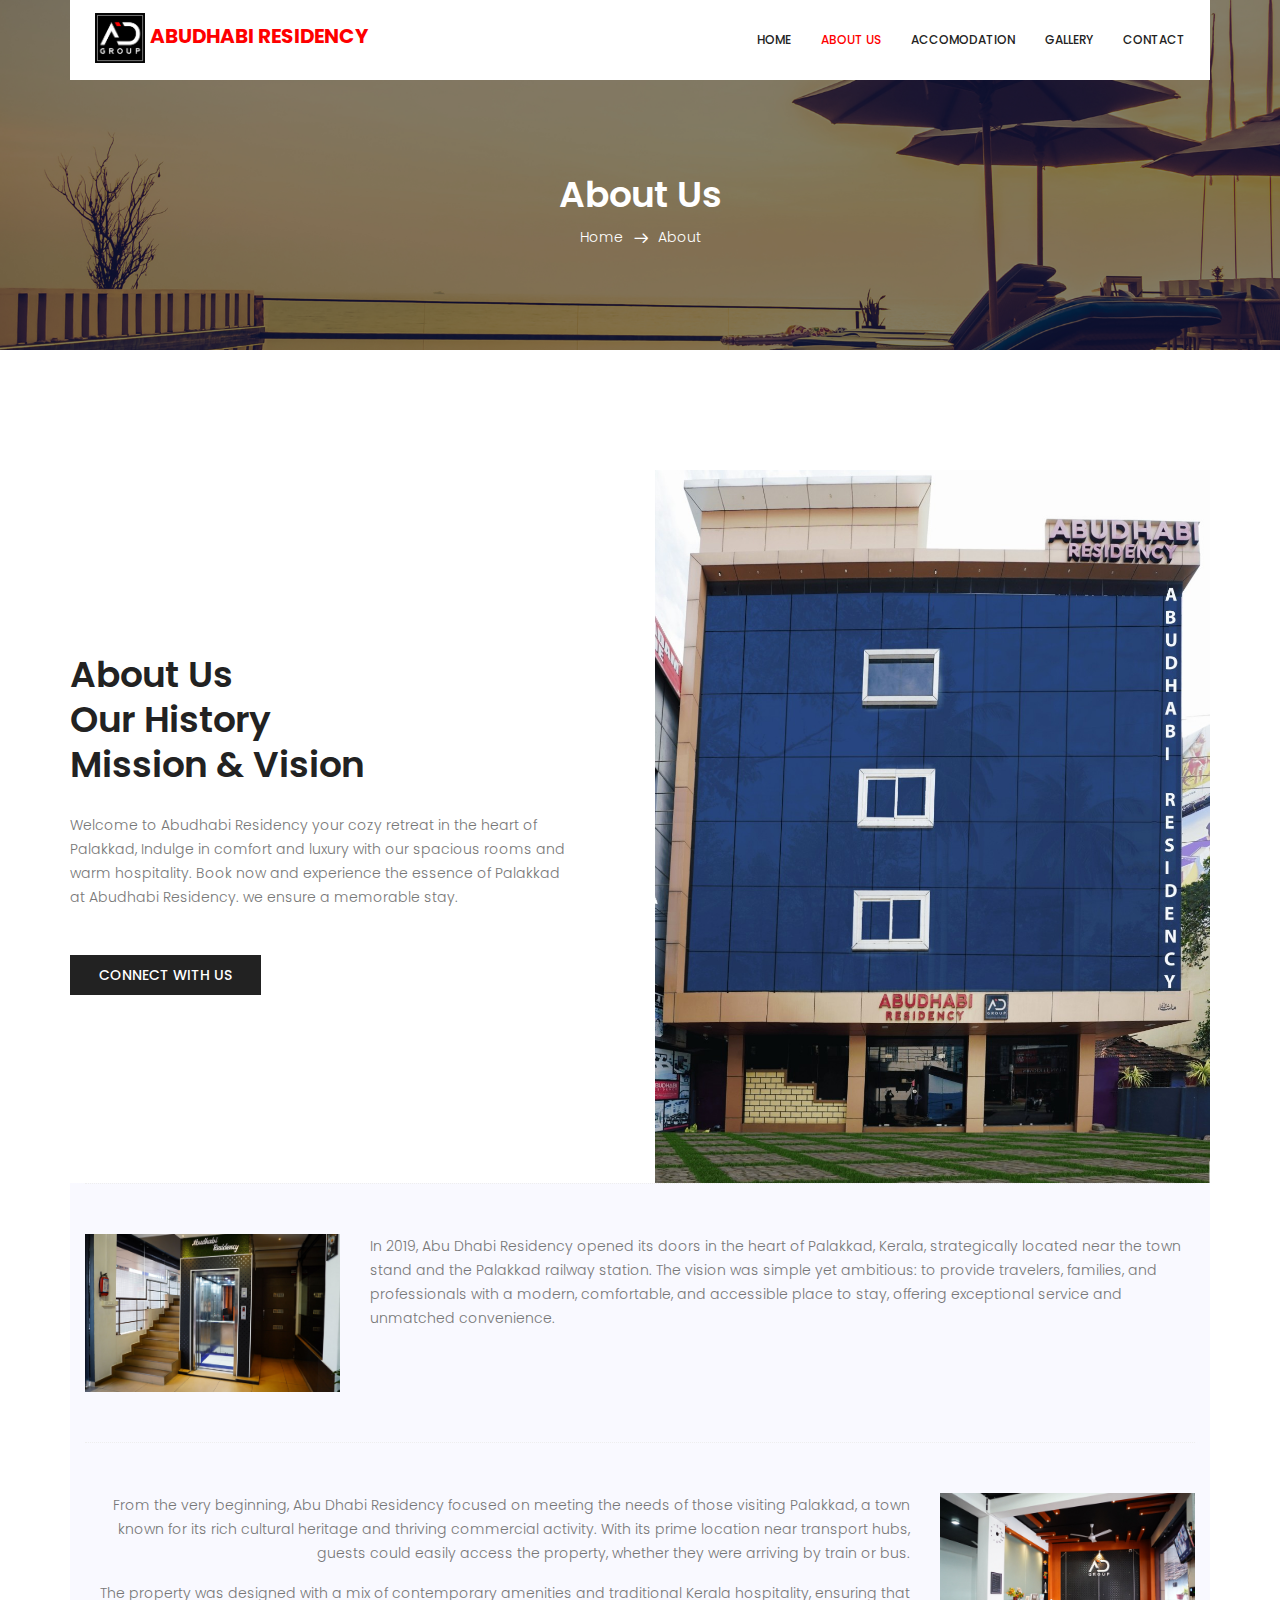
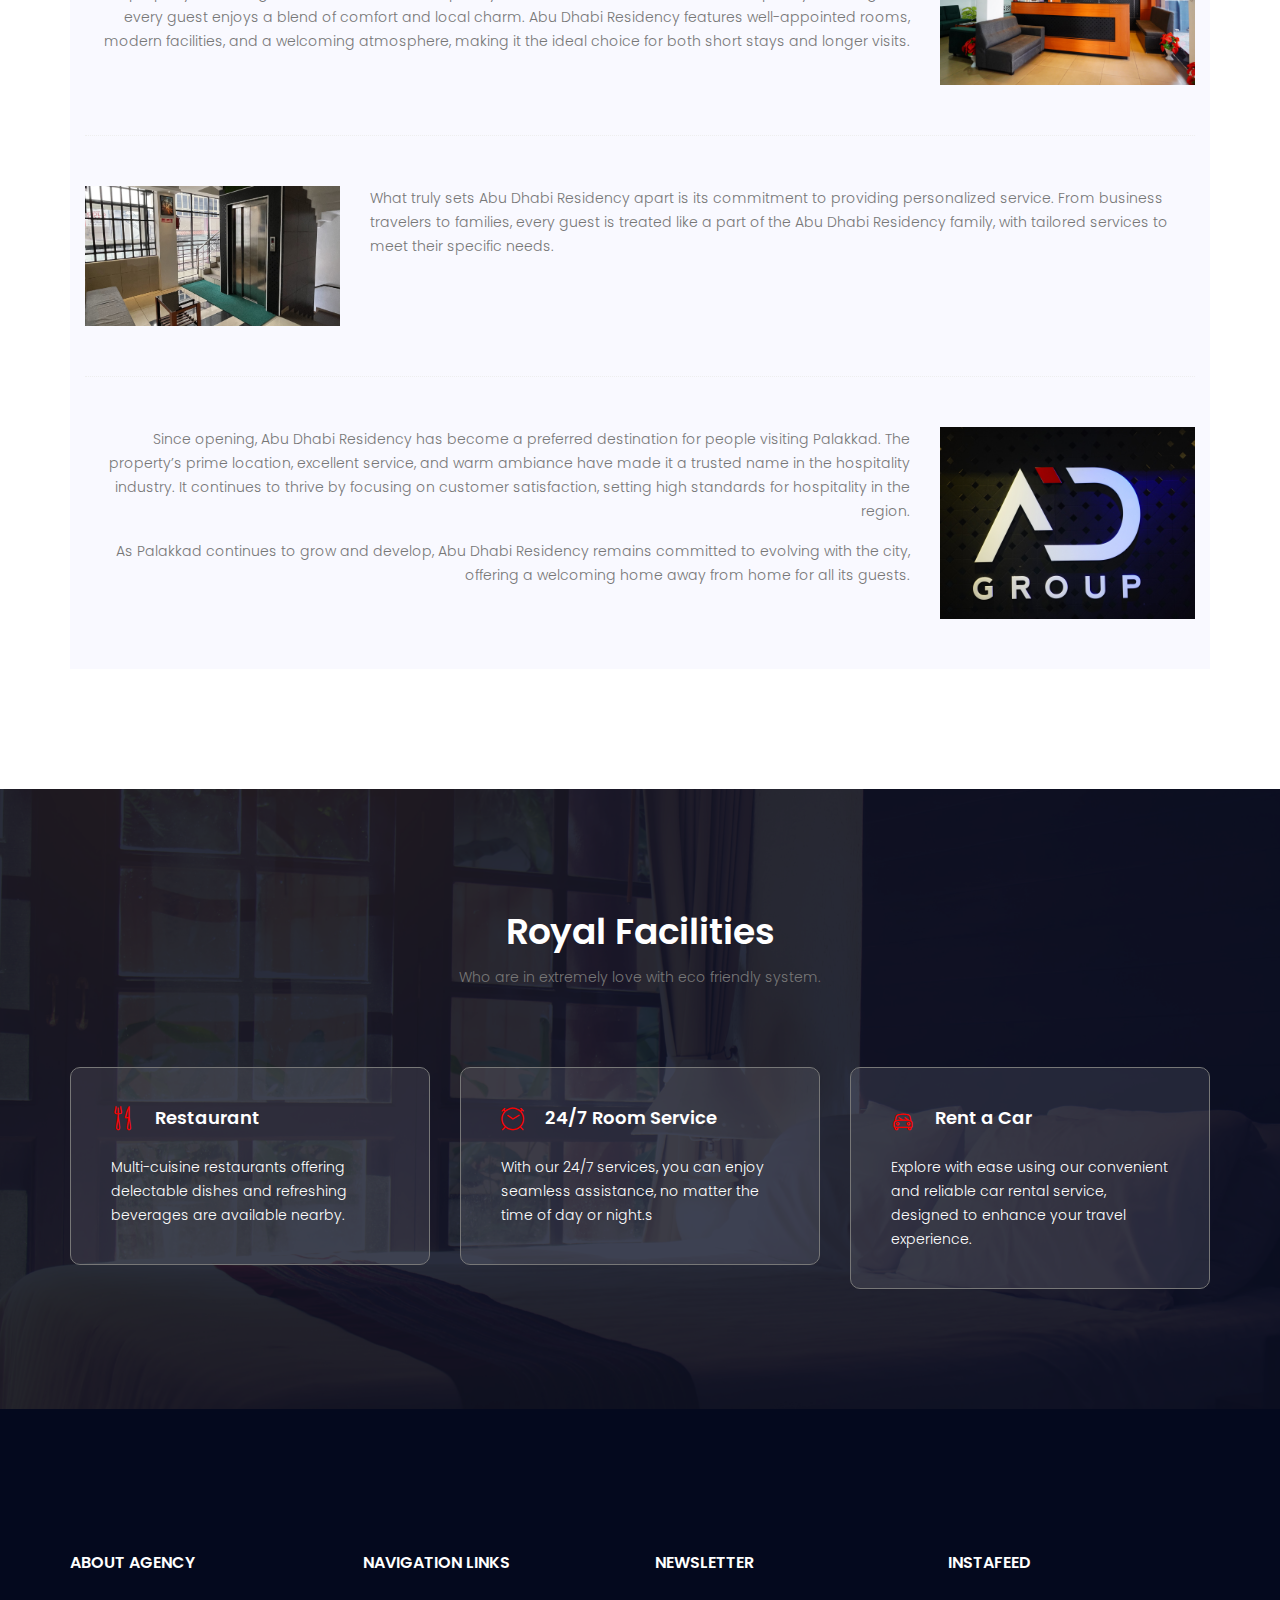
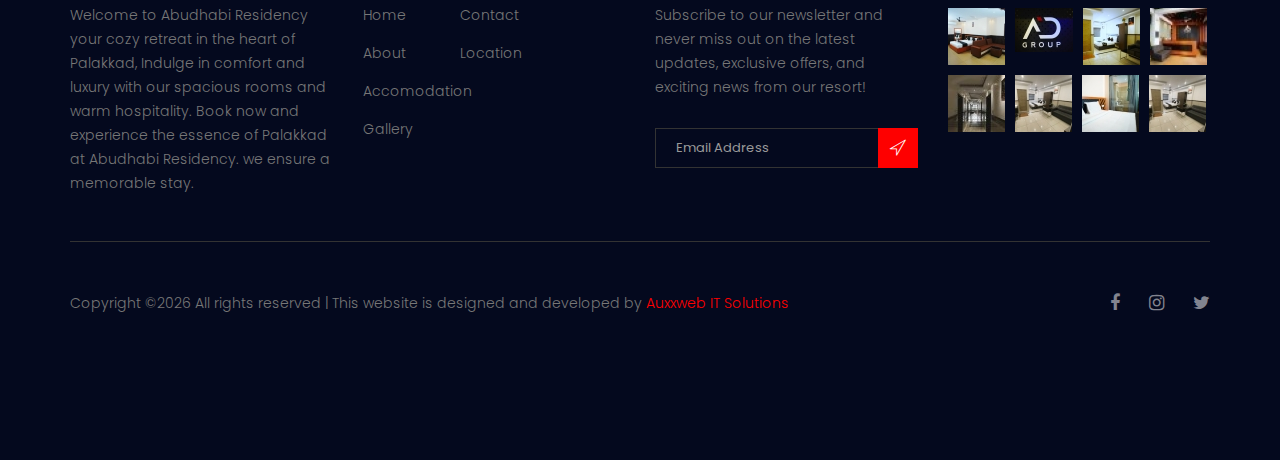
==== about.html @ d0d7b490 "Auxxweb Solutions<>" ====
<!doctype html>
<html lang="en">
    <head>
        <!-- Required meta tags -->
        <meta charset="utf-8">
        <meta name="viewport" content="width=device-width, initial-scale=1, shrink-to-fit=no">
        <link rel="icon" href="image/favicon.png" type="image/png">
        <title>ABUDHABI RESIDENCY</title>
        <!-- Bootstrap CSS -->
        <link rel="stylesheet" href="css/bootstrap.css">
        <link rel="stylesheet" href="vendors/linericon/style.css">
        <link rel="stylesheet" href="css/font-awesome.min.css">
        <link rel="stylesheet" href="vendors/bootstrap-datepicker/bootstrap-datetimepicker.min.css">
        <link rel="stylesheet" href="vendors/nice-select/css/nice-select.css">
        <link rel="stylesheet" href="vendors/owl-carousel/owl.carousel.min.css">
        <!-- main css -->
        <link rel="stylesheet" href="css/style.css">
        <link rel="stylesheet" href="css/responsive.css">
    </head>
    <body>
        <!--================Header Area =================-->
        <header class="header_area">
            <div class="container">
                <nav class="navbar navbar-expand-lg navbar-light">
                    <!-- Brand and toggle get grouped for better mobile display -->
                    <a class="navbar-brand logo_h" href="index.html"><img src="image/Logo.png" width="50px" alt=""> <span style="font-weight: 700; color: #FE0000;">ABUDHABI RESIDENCY</span> </a>

                    <button class="navbar-toggler" type="button" data-toggle="collapse" data-target="#navbarSupportedContent" aria-controls="navbarSupportedContent" aria-expanded="false" aria-label="Toggle navigation">
                        <span class="icon-bar"></span>
                        <span class="icon-bar"></span>
                        <span class="icon-bar"></span>
                    </button>
                    <!-- Collect the nav links, forms, and other content for toggling -->
                    <div class="collapse navbar-collapse offset" id="navbarSupportedContent">
                        <ul class="nav navbar-nav menu_nav ml-auto">
                            <li class="nav-item"><a class="nav-link" href="index.html">Home</a></li> 
                            <li class="nav-item active"><a class="nav-link" href="about.html">About us</a></li>
                            <li class="nav-item"><a class="nav-link" href="accomodation.html">Accomodation</a></li>
                            <li class="nav-item"><a class="nav-link" href="gallery.html">Gallery</a></li>
                             <!-- <li class="nav-item active"><a class="nav-link" href="blog.html">Blog</a></li> --> 
                            
                            <li class="nav-item"><a class="nav-link" href="contact.html">Contact</a></li>
                        </ul>
                    </div> 
                </nav>
            </div>
        </header>
        <!--================Header Area =================-->
        
        <!--================Breadcrumb Area =================-->
        <section class="breadcrumb_area">
            <div class="overlay bg-parallax" data-stellar-ratio="0.8" data-stellar-vertical-offset="0" data-background=""></div>
            <div class="container">
                <div class="page-cover text-center">
                    <h2 class="page-cover-tittle">About Us</h2>
                    <ol class="breadcrumb">
                        <li><a href="index.html">Home</a></li>
                        <li class="active">About</li>
                    </ol>
                </div>
            </div>
        </section>
        <!--================Breadcrumb Area =================-->
        
        <!--================ About History Area  =================-->
        <section class="about_history_area section_gap">
            <div class="container">
                <div class="row">
                    <div class="col-md-6 d_flex align-items-center">
                        <div class="about_content ">
                            <h2 class="title title_color">About Us <br>Our History<br>Mission & Vision</h2>
                            <p>Welcome to Abudhabi Residency your cozy retreat in the heart of Palakkad, Indulge in comfort and luxury with our spacious rooms and warm hospitality. Book now and experience the essence of Palakkad at Abudhabi Residency. we ensure a memorable stay.</p>
                       
                            <a href="#" class="button_hover theme_btn_two">Connect with us</a>
                        </div>
                    </div>
                    <div class="col-md-6">
                        <img class="img-fluid" src="image/about_bg.jpg" alt="img">
                    </div>
                </div>
               
                <div class="whole-wrap">
                    <div class="container">
                        <div class="section-top-border">
                            <!-- <h3 class="mb-30 title_color">Left Aligned</h3> -->
                            <div class="row">
                                <div class="col-md-3">
                                    <img src="image/about.jpg" alt="" class="img-fluid">
                                </div>
                                <div class="col-md-9 mt-sm-20 left-align-p">
                                    <p>In 2019, Abu Dhabi Residency opened its doors in the heart of Palakkad, Kerala, strategically located near the town stand and the Palakkad railway station. The vision was simple yet ambitious: to provide travelers, families, and professionals with a modern, comfortable, and accessible place to stay, offering exceptional service and unmatched convenience.</p>
                                </div>
                            </div>
                        </div>
                        <div class="section-top-border text-right">
                            <!-- <h3 class="mb-30 title_color">Right Aligned</h3> -->
                            <div class="row">
                                <div class="col-md-9">
                                    <p class="text-right">From the very beginning, Abu Dhabi Residency focused on meeting the needs of those visiting Palakkad, a town known for its rich cultural heritage and thriving commercial activity. With its prime location near transport hubs, guests could easily access the property, whether they were arriving by train or bus.</p>
                                    <p class="text-right">The property was designed with a mix of contemporary amenities and traditional Kerala hospitality, ensuring that every guest enjoys a blend of comfort and local charm. Abu Dhabi Residency features well-appointed rooms, modern facilities, and a welcoming atmosphere, making it the ideal choice for both short stays and longer visits.</p>
                                </div>
                                <div class="col-md-3">
                                    <img src="image/about1.jpg" alt="" class="img-fluid">
                                </div>
                            </div>
                        </div>
                        <div class="section-top-border">
                            <!-- <h3 class="mb-30 title_color">Left Aligned</h3> -->
                            <div class="row">
                                <div class="col-md-3">
                                    <img src="image/about3.jpg" alt="" class="img-fluid">
                                </div>
                                <div class="col-md-9 mt-sm-20 left-align-p">
                                    <p>What truly sets Abu Dhabi Residency apart is its commitment to providing personalized service. From business travelers to families, every guest is treated like a part of the Abu Dhabi Residency family, with tailored services to meet their specific needs.</p>
                                </div>
                            </div>
                        </div>
                        <div class="section-top-border text-right">
                            <!-- <h3 class="mb-30 title_color">Right Aligned</h3> -->
                            <div class="row">
                                <div class="col-md-9">
                                    <p class="text-right">Since opening, Abu Dhabi Residency has become a preferred destination for people visiting Palakkad. The property’s prime location, excellent service, and warm ambiance have made it a trusted name in the hospitality industry. It continues to thrive by focusing on customer satisfaction, setting high standards for hospitality in the region.</p>
                                    <p class="text-right">As Palakkad continues to grow and develop, Abu Dhabi Residency remains committed to evolving with the city, offering a welcoming home away from home for all its guests.</p>
                                </div>
                                <div class="col-md-3">
                                    <img src="image/about4.jpg" alt="" class="img-fluid">
                                </div>
                            </div>
                        </div>
                       
                        
                        
                    </div>
                </div>
            </div>
        </section>
        <!--================ About History Area  =================-->
        
        <!--================ Facilities Area  =================-->
        <section class="facilities_area section_gap">
            <div class="overlay bg-parallax" data-stellar-ratio="0.8" data-stellar-vertical-offset="0" data-background="">  
            </div>
            <div class="container">
                <div class="section_title text-center">
                    <h2 class="title_w">Royal Facilities</h2>
                    <p>Who are in extremely love with eco friendly system.</p>
                </div>
                <div class="row mb_30">
                    <div class="col-lg-4 col-md-6">
                        <div class="facilities_item">
                            <h4 class="sec_h4"><i class="lnr lnr-dinner"></i>Restaurant</h4>
                            <p>Multi-cuisine restaurants offering delectable dishes and refreshing beverages are available nearby.</p>
                        </div>
                    </div>
                    <div class="col-lg-4 col-md-6">
                        <div class="facilities_item">
                            <h4 class="sec_h4"><i class="lnr lnr-clock"></i>24/7 Room Service</h4>
                            <p> With our 24/7 services, you can enjoy seamless assistance, no matter the time of day or night.s</p>
                        </div>
                    </div>
                    <div class="col-lg-4 col-md-6">
                        <div class="facilities_item">
                            <h4 class="sec_h4"><i class="lnr lnr-car"></i>Rent a Car</h4>
                            <p>Explore with ease using our convenient and reliable car rental service, designed to enhance your travel experience.</p>
                        </div>
                    </div>
                 
                </div>
            </div>
        </section>
        <!--================ Facilities Area  =================-->
        
        <!--================ Testimonial Area  =================-->
        <!-- <section class="testimonial_area section_gap">
            <div class="container">
                <div class="section_title text-center">
                    <h2 class="title_color">Testimonial from our Clients</h2>
                    <p>The French Revolution constituted for the conscience of the dominant aristocratic class a fall from </p>
                </div>
                <div class="testimonial_slider owl-carousel">
                    <div class="media testimonial_item">
                        <img class="rounded-circle" src="image/testtimonial-1.jpg" alt="">
                        <div class="media-body">
                            <p>As conscious traveling Paupers we must always be concerned about our dear Mother Earth. If you think about it, you travel across her face, and She is the </p>
                            <a href="#"><h4 class="sec_h4">Fanny Spencer</h4></a>
                            <div class="star">
                                <a href="#"><i class="fa fa-star"></i></a>
                                <a href="#"><i class="fa fa-star"></i></a>
                                <a href="#"><i class="fa fa-star"></i></a>
                                <a href="#"><i class="fa fa-star"></i></a>
                                <a href="#"><i class="fa fa-star-half-o"></i></a>
                            </div>
                        </div>
                    </div>    
                    <div class="media testimonial_item">
                        <img class="rounded-circle" src="image/testtimonial-1.jpg" alt="">
                        <div class="media-body">
                            <p>As conscious traveling Paupers we must always be concerned about our dear Mother Earth. If you think about it, you travel across her face, and She is the </p>
                            <a href="#"><h4 class="sec_h4">Fanny Spencer</h4></a>
                            <div class="star">
                                <a href="#"><i class="fa fa-star"></i></a>
                                <a href="#"><i class="fa fa-star"></i></a>
                                <a href="#"><i class="fa fa-star"></i></a>
                                <a href="#"><i class="fa fa-star"></i></a>
                                <a href="#"><i class="fa fa-star-half-o"></i></a>
                            </div>
                        </div>
                    </div>
                    <div class="media testimonial_item">
                        <img class="rounded-circle" src="image/testtimonial-1.jpg" alt="">
                        <div class="media-body">
                            <p>As conscious traveling Paupers we must always be concerned about our dear Mother Earth. If you think about it, you travel across her face, and She is the </p>
                            <a href="#"><h4 class="sec_h4">Fanny Spencer</h4></a>
                            <div class="star">
                                <a href="#"><i class="fa fa-star"></i></a>
                                <a href="#"><i class="fa fa-star"></i></a>
                                <a href="#"><i class="fa fa-star"></i></a>
                                <a href="#"><i class="fa fa-star"></i></a>
                                <a href="#"><i class="fa fa-star-half-o"></i></a>
                            </div>
                        </div>
                    </div>    
                    <div class="media testimonial_item">
                        <img class="rounded-circle" src="image/testtimonial-1.jpg" alt="">
                        <div class="media-body">
                            <p>As conscious traveling Paupers we must always be concerned about our dear Mother Earth. If you think about it, you travel across her face, and She is the </p>
                            <a href="#"><h4 class="sec_h4">Fanny Spencer</h4></a>
                            <div class="star">
                                <a href="#"><i class="fa fa-star"></i></a>
                                <a href="#"><i class="fa fa-star"></i></a>
                                <a href="#"><i class="fa fa-star"></i></a>
                                <a href="#"><i class="fa fa-star"></i></a>
                                <a href="#"><i class="fa fa-star-half-o"></i></a>
                            </div>
                        </div>
                    </div>
                </div>
            </div>
        </section> -->
        <!--================ Testimonial Area  =================-->
        
        <!--================ start footer Area  =================-->	
        <footer class="footer-area section_gap">
            <div class="container">
                <div class="row">
                    <div class="col-lg-3  col-md-6 col-sm-6">
                        <div class="single-footer-widget">
                            <h6 class="footer_title">About Agency</h6>
                            <p>Welcome to Abudhabi Residency your cozy retreat in the heart of Palakkad, Indulge in comfort and luxury with our spacious rooms and warm hospitality. Book now and experience the essence of Palakkad at Abudhabi Residency. we ensure a memorable stay. </p>
                        </div>
                    </div>
                    <div class="col-lg-3 col-md-6 col-sm-6">
                        <div class="single-footer-widget">
                            <h6 class="footer_title">Navigation Links</h6>
                            <div class="row">
                                <div class="col-4">
                                    <ul class="list_style">
                                        <li><a href="#">Home</a></li>
                                        <li><a href="about.html">About</a></li>
                                        <li><a href="accomodation.html">Accomodation</a></li>
                                        <li><a href="gallery.html">Gallery</a></li>
                                    </ul>
                                </div>
                                <div class="col-4">
                                    <ul class="list_style">
                                        <li><a href="contact.html">Contact</a></li>
                                        <li><a href="#">Location</a></li>
                                        <!-- <li><a href="#">Blog</a></li>
                                        <li><a href="#">Contact</a></li> -->
                                    </ul>
                                </div>										
                            </div>							
                        </div>
                    </div>							
                    <div class="col-lg-3 col-md-6 col-sm-6">
                        <div class="single-footer-widget">
                            <h6 class="footer_title">Newsletter</h6>
                            <p>Subscribe to our newsletter and never miss out on the latest updates, exclusive offers, and exciting news from our resort! </p>		
                            <div id="mc_embed_signup">
                                <form target="_blank" action="https://spondonit.us12.list-manage.com/subscribe/post?u=1462626880ade1ac87bd9c93a&amp;id=92a4423d01" method="get" class="subscribe_form relative">
                                    <div class="input-group d-flex flex-row">
                                        <input name="EMAIL" placeholder="Email Address" onfocus="this.placeholder = ''" onblur="this.placeholder = 'Email Address '" required="" type="email">
                                        <button class="btn sub-btn"><span class="lnr lnr-location"></span></button>		
                                    </div>									
                                    <div class="mt-10 info"></div>
                                </form>
                            </div>
                        </div>
                    </div>
                    <div class="col-lg-3 col-md-6 col-sm-6">
                        <div class="single-footer-widget instafeed">
                            <h6 class="footer_title">InstaFeed</h6>
                            <ul class="list_style instafeed d-flex flex-wrap">
                                <li><img src="image/instagram/Image-01.jpg" alt=""></li>
                                <li><img src="image/instagram/Image-02.jpg" alt=""></li>
                                <li><img src="image/instagram/Image-03.jpg" alt=""></li>
                                <li><img src="image/instagram/Image-04.jpg" alt=""></li>
                                <li><img src="image/instagram/Image-05.jpg" alt=""></li>
                                <li><img src="image/instagram/Image-06.jpg" alt=""></li>
                                <li><img src="image/instagram/Image-07.jpg" alt=""></li>
                                <li><img src="image/instagram/Image-08.jpg" alt=""></li>
                            </ul>
                        </div>
                    </div>						
                </div>
                <div class="border_line"></div>
                <div class="row footer-bottom d-flex justify-content-between align-items-center">
                    <p class="col-lg-8 col-sm-12 footer-text m-0">
                        Copyright &copy;<script>document.write(new Date().getFullYear());</script> All rights reserved | This website is designed and developed by <a href="https://auxxweb.in" target="_blank">Auxxweb IT Solutions</a></p>
                                            <div class="col-lg-4 col-sm-12 footer-social">
                                                <a href="https://www.facebook.com/profile.php?id=100086048077994" target="_blank"><i class="fa fa-facebook"></i></a>
                                                <a href="https://www.instagram.com/abudhabiresidency/" target="_blank"><i class="fa fa-instagram"></i></a>
                                                <a href="#"><i class="fa fa-twitter"></i></a>
                                          
                                            </div>
                </div>
            </div>
        </footer>
		<!--================ End footer Area  =================-->
        
        
        <!-- Optional JavaScript -->
        <!-- jQuery first, then Popper.js, then Bootstrap JS -->
        <script src="js/jquery-3.2.1.min.js"></script>
        <script src="js/popper.js"></script>
        <script src="js/bootstrap.min.js"></script>
        <script src="vendors/owl-carousel/owl.carousel.min.js"></script>
        <script src="js/jquery.ajaxchimp.min.js"></script>
        <script src="vendors/bootstrap-datepicker/bootstrap-datetimepicker.min.js"></script>
        <script src="vendors/nice-select/js/jquery.nice-select.js"></script>
        <script src="js/mail-script.js"></script>
        <script src="js/stellar.js"></script>
        <script src="vendors/lightbox/simpleLightbox.min.js"></script>
        <script src="js/custom.js"></script>
    </body>
</html>
---- vendors/linericon/style.css ----
@font-face {
	font-family: 'Linearicons-Free';
	src:url('fonts/Linearicons-Free.eot?w118d');
	src:url('fonts/Linearicons-Free.eot?#iefixw118d') format('embedded-opentype'),
		url('fonts/Linearicons-Free.woff2?w118d') format('woff2'),
		url('fonts/Linearicons-Free.woff?w118d') format('woff'),
		url('fonts/Linearicons-Free.ttf?w118d') format('truetype'),
		url('fonts/Linearicons-Free.svg?w118d#Linearicons-Free') format('svg');
	font-weight: normal;
	font-style: normal;
}

.lnr {
	font-family: 'Linearicons-Free';
	speak: none;
	font-style: normal;
	font-weight: normal;
	font-variant: normal;
	text-transform: none;
	line-height: 1;

	/* Better Font Rendering =========== */
	-webkit-font-smoothing: antialiased;
	-moz-osx-font-smoothing: grayscale;
}

.lnr-home:before {
	content: "\e800";
}
.lnr-apartment:before {
	content: "\e801";
}
.lnr-pencil:before {
	content: "\e802";
}
.lnr-magic-wand:before {
	content: "\e803";
}
.lnr-drop:before {
	content: "\e804";
}
.lnr-lighter:before {
	content: "\e805";
}
.lnr-poop:before {
	content: "\e806";
}
.lnr-sun:before {
	content: "\e807";
}
.lnr-moon:before {
	content: "\e808";
}
.lnr-cloud:before {
	content: "\e809";
}
.lnr-cloud-upload:before {
	content: "\e80a";
}
.lnr-cloud-download:before {
	content: "\e80b";
}
.lnr-cloud-sync:before {
	content: "\e80c";
}
.lnr-cloud-check:before {
	content: "\e80d";
}
.lnr-database:before {
	content: "\e80e";
}
.lnr-lock:before {
	content: "\e80f";
}
.lnr-cog:before {
	content: "\e810";
}
.lnr-trash:before {
	content: "\e811";
}
.lnr-dice:before {
	content: "\e812";
}
.lnr-heart:before {
	content: "\e813";
}
.lnr-star:before {
	content: "\e814";
}
.lnr-star-half:before {
	content: "\e815";
}
.lnr-star-empty:before {
	content: "\e816";
}
.lnr-flag:before {
	content: "\e817";
}
.lnr-envelope:before {
	content: "\e818";
}
.lnr-paperclip:before {
	content: "\e819";
}
.lnr-inbox:before {
	content: "\e81a";
}
.lnr-eye:before {
	content: "\e81b";
}
.lnr-printer:before {
	content: "\e81c";
}
.lnr-file-empty:before {
	content: "\e81d";
}
.lnr-file-add:before {
	content: "\e81e";
}
.lnr-enter:before {
	content: "\e81f";
}
.lnr-exit:before {
	content: "\e820";
}
.lnr-graduation-hat:before {
	content: "\e821";
}
.lnr-license:before {
	content: "\e822";
}
.lnr-music-note:before {
	content: "\e823";
}
.lnr-film-play:before {
	content: "\e824";
}
.lnr-camera-video:before {
	content: "\e825";
}
.lnr-camera:before {
	content: "\e826";
}
.lnr-picture:before {
	content: "\e827";
}
.lnr-book:before {
	content: "\e828";
}
.lnr-bookmark:before {
	content: "\e829";
}
.lnr-user:before {
	content: "\e82a";
}
.lnr-users:before {
	content: "\e82b";
}
.lnr-shirt:before {
	content: "\e82c";
}
.lnr-store:before {
	content: "\e82d";
}
.lnr-cart:before {
	content: "\e82e";
}
.lnr-tag:before {
	content: "\e82f";
}
.lnr-phone-handset:before {
	content: "\e830";
}
.lnr-phone:before {
	content: "\e831";
}
.lnr-pushpin:before {
	content: "\e832";
}
.lnr-map-marker:before {
	content: "\e833";
}
.lnr-map:before {
	content: "\e834";
}
.lnr-location:before {
	content: "\e835";
}
.lnr-calendar-full:before {
	content: "\e836";
}
.lnr-keyboard:before {
	content: "\e837";
}
.lnr-spell-check:before {
	content: "\e838";
}
.lnr-screen:before {
	content: "\e839";
}
.lnr-smartphone:before {
	content: "\e83a";
}
.lnr-tablet:before {
	content: "\e83b";
}
.lnr-laptop:before {
	content: "\e83c";
}
.lnr-laptop-phone:before {
	content: "\e83d";
}
.lnr-power-switch:before {
	content: "\e83e";
}
.lnr-bubble:before {
	content: "\e83f";
}
.lnr-heart-pulse:before {
	content: "\e840";
}
.lnr-construction:before {
	content: "\e841";
}
.lnr-pie-chart:before {
	content: "\e842";
}
.lnr-chart-bars:before {
	content: "\e843";
}
.lnr-gift:before {
	content: "\e844";
}
.lnr-diamond:before {
	content: "\e845";
}
.lnr-linearicons:before {
	content: "\e846";
}
.lnr-dinner:before {
	content: "\e847";
}
.lnr-coffee-cup:before {
	content: "\e848";
}
.lnr-leaf:before {
	content: "\e849";
}
.lnr-paw:before {
	content: "\e84a";
}
.lnr-rocket:before {
	content: "\e84b";
}
.lnr-briefcase:before {
	content: "\e84c";
}
.lnr-bus:before {
	content: "\e84d";
}
.lnr-car:before {
	content: "\e84e";
}
.lnr-train:before {
	content: "\e84f";
}
.lnr-bicycle:before {
	content: "\e850";
}
.lnr-wheelchair:before {
	content: "\e851";
}
.lnr-select:before {
	content: "\e852";
}
.lnr-earth:before {
	content: "\e853";
}
.lnr-smile:before {
	content: "\e854";
}
.lnr-sad:before {
	content: "\e855";
}
.lnr-neutral:before {
	content: "\e856";
}
.lnr-mustache:before {
	content: "\e857";
}
.lnr-alarm:before {
	content: "\e858";
}
.lnr-bullhorn:before {
	content: "\e859";
}
.lnr-volume-high:before {
	content: "\e85a";
}
.lnr-volume-medium:before {
	content: "\e85b";
}
.lnr-volume-low:before {
	content: "\e85c";
}
.lnr-volume:before {
	content: "\e85d";
}
.lnr-mic:before {
	content: "\e85e";
}
.lnr-hourglass:before {
	content: "\e85f";
}
.lnr-undo:before {
	content: "\e860";
}
.lnr-redo:before {
	content: "\e861";
}
.lnr-sync:before {
	content: "\e862";
}
.lnr-history:before {
	content: "\e863";
}
.lnr-clock:before {
	content: "\e864";
}
.lnr-download:before {
	content: "\e865";
}
.lnr-upload:before {
	content: "\e866";
}
.lnr-enter-down:before {
	content: "\e867";
}
.lnr-exit-up:before {
	content: "\e868";
}
.lnr-bug:before {
	content: "\e869";
}
.lnr-code:before {
	content: "\e86a";
}
.lnr-link:before {
	content: "\e86b";
}
.lnr-unlink:before {
	content: "\e86c";
}
.lnr-thumbs-up:before {
	content: "\e86d";
}
.lnr-thumbs-down:before {
	content: "\e86e";
}
.lnr-magnifier:before {
	content: "\e86f";
}
.lnr-cross:before {
	content: "\e870";
}
.lnr-menu:before {
	content: "\e871";
}
.lnr-list:before {
	content: "\e872";
}
.lnr-chevron-up:before {
	content: "\e873";
}
.lnr-chevron-down:before {
	content: "\e874";
}
.lnr-chevron-left:before {
	content: "\e875";
}
.lnr-chevron-right:before {
	content: "\e876";
}
.lnr-arrow-up:before {
	content: "\e877";
}
.lnr-arrow-down:before {
	content: "\e878";
}
.lnr-arrow-left:before {
	content: "\e879";
}
.lnr-arrow-right:before {
	content: "\e87a";
}
.lnr-move:before {
	content: "\e87b";
}
.lnr-warning:before {
	content: "\e87c";
}
.lnr-question-circle:before {
	content: "\e87d";
}
.lnr-menu-circle:before {
	content: "\e87e";
}
.lnr-checkmark-circle:before {
	content: "\e87f";
}
.lnr-cross-circle:before {
	content: "\e880";
}
.lnr-plus-circle:before {
	content: "\e881";
}
.lnr-circle-minus:before {
	content: "\e882";
}
.lnr-arrow-up-circle:before {
	content: "\e883";
}
.lnr-arrow-down-circle:before {
	content: "\e884";
}
.lnr-arrow-left-circle:before {
	content: "\e885";
}
.lnr-arrow-right-circle:before {
	content: "\e886";
}
.lnr-chevron-up-circle:before {
	content: "\e887";
}
.lnr-chevron-down-circle:before {
	content: "\e888";
}
.lnr-chevron-left-circle:before {
	content: "\e889";
}
.lnr-chevron-right-circle:before {
	content: "\e88a";
}
.lnr-crop:before {
	content: "\e88b";
}
.lnr-frame-expand:before {
	content: "\e88c";
}
.lnr-frame-contract:before {
	content: "\e88d";
}
.lnr-layers:before {
	content: "\e88e";
}
.lnr-funnel:before {
	content: "\e88f";
}
.lnr-text-format:before {
	content: "\e890";
}
.lnr-text-format-remove:before {
	content: "\e891";
}
.lnr-text-size:before {
	content: "\e892";
}
.lnr-bold:before {
	content: "\e893";
}
.lnr-italic:before {
	content: "\e894";
}
.lnr-underline:before {
	content: "\e895";
}
.lnr-strikethrough:before {
	content: "\e896";
}
.lnr-highlight:before {
	content: "\e897";
}
.lnr-text-align-left:before {
	content: "\e898";
}
.lnr-text-align-center:before {
	content: "\e899";
}
.lnr-text-align-right:before {
	content: "\e89a";
}
.lnr-text-align-justify:before {
	content: "\e89b";
}
.lnr-line-spacing:before {
	content: "\e89c";
}
.lnr-indent-increase:before {
	content: "\e89d";
}
.lnr-indent-decrease:before {
	content: "\e89e";
}
.lnr-pilcrow:before {
	content: "\e89f";
}
.lnr-direction-ltr:before {
	content: "\e8a0";
}
.lnr-direction-rtl:before {
	content: "\e8a1";
}
.lnr-page-break:before {
	content: "\e8a2";
}
.lnr-sort-alpha-asc:before {
	content: "\e8a3";
}
.lnr-sort-amount-asc:before {
	content: "\e8a4";
}
.lnr-hand:before {
	content: "\e8a5";
}
.lnr-pointer-up:before {
	content: "\e8a6";
}
.lnr-pointer-right:before {
	content: "\e8a7";
}
.lnr-pointer-down:before {
	content: "\e8a8";
}
.lnr-pointer-left:before {
	content: "\e8a9";
}
---- vendors/nice-select/css/nice-select.css ----
.nice-select {
  -webkit-tap-highlight-color: transparent;
  background-color: #fff;
  border-radius: 5px;
  border: solid 1px #e8e8e8;
  box-sizing: border-box;
  clear: both;
  cursor: pointer;
  display: block;
  float: left;
  font-family: inherit;
  font-size: 14px;
  font-weight: normal;
  height: 42px;
  line-height: 40px;
  outline: none;
  padding-left: 18px;
  padding-right: 30px;
  position: relative;
  text-align: left !important;
  -webkit-transition: all 0.2s ease-in-out;
  transition: all 0.2s ease-in-out;
  -webkit-user-select: none;
     -moz-user-select: none;
      -ms-user-select: none;
          user-select: none;
  white-space: nowrap;
  width: auto; }
  .nice-select:hover {
    border-color: #dbdbdb; }
  .nice-select:active, .nice-select.open, .nice-select:focus {
    border-color: #999; }
  .nice-select:after {
    border-bottom: 2px solid #999;
    border-right: 2px solid #999;
    content: '';
    display: block;
    height: 5px;
    margin-top: -4px;
    pointer-events: none;
    position: absolute;
    right: 12px;
    top: 50%;
    -webkit-transform-origin: 66% 66%;
        -ms-transform-origin: 66% 66%;
            transform-origin: 66% 66%;
    -webkit-transform: rotate(45deg);
        -ms-transform: rotate(45deg);
            transform: rotate(45deg);
    -webkit-transition: all 0.15s ease-in-out;
    transition: all 0.15s ease-in-out;
    width: 5px; }
  .nice-select.open:after {
    -webkit-transform: rotate(-135deg);
        -ms-transform: rotate(-135deg);
            transform: rotate(-135deg); }
  .nice-select.open .list {
    opacity: 1;
    pointer-events: auto;
    -webkit-transform: scale(1) translateY(0);
        -ms-transform: scale(1) translateY(0);
            transform: scale(1) translateY(0); }
  .nice-select.disabled {
    border-color: #ededed;
    color: #999;
    pointer-events: none; }
    .nice-select.disabled:after {
      border-color: #cccccc; }
  .nice-select.wide {
    width: 100%; }
    .nice-select.wide .list {
      left: 0 !important;
      right: 0 !important; }
  .nice-select.right {
    float: right; }
    .nice-select.right .list {
      left: auto;
      right: 0; }
  .nice-select.small {
    font-size: 12px;
    height: 36px;
    line-height: 34px; }
    .nice-select.small:after {
      height: 4px;
      width: 4px; }
    .nice-select.small .option {
      line-height: 34px;
      min-height: 34px; }
  .nice-select .list {
    background-color: #fff;
    border-radius: 5px;
    box-shadow: 0 0 0 1px rgba(68, 68, 68, 0.11);
    box-sizing: border-box;
    margin-top: 4px;
    opacity: 0;
    overflow: hidden;
    padding: 0;
    pointer-events: none;
    position: absolute;
    top: 100%;
    left: 0;
    -webkit-transform-origin: 50% 0;
        -ms-transform-origin: 50% 0;
            transform-origin: 50% 0;
    -webkit-transform: scale(0.75) translateY(-21px);
        -ms-transform: scale(0.75) translateY(-21px);
            transform: scale(0.75) translateY(-21px);
    -webkit-transition: all 0.2s cubic-bezier(0.5, 0, 0, 1.25), opacity 0.15s ease-out;
    transition: all 0.2s cubic-bezier(0.5, 0, 0, 1.25), opacity 0.15s ease-out;
    z-index: 9; }
    .nice-select .list:hover .option:not(:hover) {
      background-color: transparent !important; }
  .nice-select .option {
    cursor: pointer;
    font-weight: 400;
    line-height: 40px;
    list-style: none;
    min-height: 40px;
    outline: none;
    padding-left: 18px;
    padding-right: 29px;
    text-align: left;
    -webkit-transition: all 0.2s;
    transition: all 0.2s; }
    .nice-select .option:hover, .nice-select .option.focus, .nice-select .option.selected.focus {
      background-color: #f6f6f6; }
    .nice-select .option.selected {
      font-weight: bold; }
    .nice-select .option.disabled {
      background-color: transparent;
      color: #999;
      cursor: default; }

.no-csspointerevents .nice-select .list {
  display: none; }

.no-csspointerevents .nice-select.open .list {
  display: block; }
---- css/style.css ----
/*----------------------------------------------------
@File: Default Styles
@Author: Rocky
@URL: http://wethemez.com
Author E-mail: rockybd1995@gmail.com

This file contains the styling for the actual theme, this
is the file you need to edit to change the look of the
theme.
---------------------------------------------------- */
/*=====================================================================
@Template Name: ABUDHABI RESIDENCY
@Author: Rocky
@Developed By: Rocky
@Developer URL: http://rocky.wethemez.com
Author E-mail: rockybd1995@gmail.com

@Default Styles

Table of Content:
01/ Variables
02/ predefin
03/ header
04/ button
05/ banner
06/ breadcrumb
07/ about
08/ team
09/ project 
10/ price 
11/ team 
12/ blog 
13/ video  
14/ features  
15/ career  
16/ contact 
17/ footer

=====================================================================*/
/*----------------------------------------------------*/
/*font Variables*/
/*Color Variables*/
/*=================== fonts ====================*/
@import url("https://fonts.googleapis.com/css?family=Poppins:300,400,500,600,700");
.col-md-offset-right-1, .col-lg-offset-right-1 {
  margin-right: 8.33333333%;
}

/*---------------------------------------------------- */
/*----------------------------------------------------*/
.list_style {
  list-style: none;
  margin: 0px;
  padding: 0px;
}

a {
  text-decoration: none;
  -webkit-transition: all 0.3s ease-in-out;
  -o-transition: all 0.3s ease-in-out;
  transition: all 0.3s ease-in-out;
}

a:hover, a:focus {
  text-decoration: none;
  outline: none;
}

.row.m0 {
  margin: 0px;
}

.p0 {
  padding: 0px;
}

.mt-30 {
  margin-top: 30px;
}

.mt-25 {
  margin-top: 25px;
}

body {
  line-height: 24px;
  font-size: 14px;
  font-family: "Poppins", sans-serif;
  font-weight: 300;
  color: #777777;
}

section {
  background: #fff;
}

h1, h2, h3, h4, h5, h6 {
  font-family: "Poppins", sans-serif;
  font-weight: 600;
}

button:focus {
  outline: none;
}

@media (min-width: 1200px) {
  .container {
    max-width: 1170px;
  }
}

.section_gap {
  padding: 120px 0;
}

.d_flex {
  display: -webkit-box;
  display: -ms-flexbox;
  display: flex;
}

.row_reverse {
  -webkit-box-orient: horizontal;
  -webkit-box-direction: reverse;
  -ms-flex-direction: row-reverse;
  flex-direction: row-reverse;
}

.mb_30 {
  margin-bottom: -30px;
}

.section_title {
  margin-bottom: 75px;
}

.section_title h2 {
  font-size: 36px;
  line-height: 45px;
  font-weight: 600;
}

.section_title p {
  font-size: 14px;
  line-height: 30px;
  color: #777777;
  margin-bottom: 0px;
}

.title_color {
  color: #222222;
}

.title_w {
  color: #fff;
}

.title {
  font-size: 36px;
  line-height: 45px;
  font-weight: 600;
}

/*---------------------------------------------------- */
/*----------------------------------------------------*/
.theme_btn {
  font-size: 14px;
  line-height: 30px;
  text-transform: uppercase;
  color: #fff;
  font-weight: 600;
  background: #FE0000;
  padding: 5px 30px;
}

.theme_btn:before {
  background: #f8b100;
}

.theme_btn:hover {
  color: #fff;
}

.white_btn {
  background: #fff;
  padding: 0px 40px;
  line-height: 40px;
  font-size: 14px;
  color: #222222;
  font-family: "Poppins", sans-serif;
  font-weight: 500;
}

.button_hover {
  border-radius: 0px;
  position: relative;
  z-index: 1;
  -webkit-transition: all 0.3s linear;
  -o-transition: all 0.3s linear;
  transition: all 0.3s linear;
  overflow: hidden;
  border: 0px;
  display: inline-block;
  text-align: center;
}

.button_hover:before {
  content: "";
  width: 100%;
  height: 100%;
  left: 0;
  top: 0;
  position: absolute;
  -webkit-transform: translateX(-100%);
  -ms-transform: translateX(-100%);
  transform: translateX(-100%);
  z-index: -1;
  background: #f8b100;
  -webkit-transition: all 0.3s linear;
  -o-transition: all 0.3s linear;
  transition: all 0.3s linear;
  opacity: 0;
}

.button_hover:hover {
  color: #fff;
}

.button_hover:hover:before {
  -webkit-transform: translateX(0);
  -ms-transform: translateX(0);
  transform: translateX(0);
  opacity: 1;
}

.theme_btn_two {
  font-size: 14px;
  font-weight: 500;
  line-height: 30px;
  background: #222222;
  color: #fff;
  text-transform: uppercase;
  padding: 5px 29px;
}

.book_now_btn {
  width: 100%;
  display: block;
  background: #FE0000;
  color: #222222;
  text-transform: uppercase;
  font-size: 14px;
  line-height: 30px;
  font-weight: 500;
  padding: 5px 20px;
}

/*---------------------------------------------------- */
/*----------------------------------------------------*/
/*============== header css =============*/
.header_area {
  position: absolute;
  top: 0;
  left: 0;
  width: 100%;
  z-index: 20;
}

.header-top {
  padding: 3px 0px;
}

.header-top a {
  color: #fff;
  -webkit-transition: all 0.3s linear;
  -o-transition: all 0.3s linear;
  transition: all 0.3s linear;
}

.header-top a:hover {
  color: #FE0000;
}

.header-top ul {
  padding-left: 0px;
  margin-bottom: 0px;
}

.header-top ul li {
  display: inline-block;
  margin-right: 15px;
}

@media (max-width: 414px) {
  .header-top ul li {
    margin-right: 0px;
  }
}

.header-top .header-top-left a {
  margin-right: 8px;
  font-size: 12px;
  font-weight: 500;
  line-height: 20px;
  display: inline-block;
}

.header-top .header-top-right {
  text-align: right;
}

.header-top .header-top-right .header-social a {
  color: #fff;
  margin-left: 15px;
  -webkit-transition: all 0.3s linear;
  -o-transition: all 0.3s linear;
  transition: all 0.3s linear;
  font-size: 14px;
}

.header-top .header-top-right .header-social a:hover {
  color: #FE0000;
}

.navbar {
  padding: 0px;
  border: 0px;
  border-radius: 0px;
}

.navbar {
  background: #fff;
  padding: 0px 25px;
}

.navbar .logo_h {
  padding-top: 0px;
}

.navbar .menu_nav .nav-item .nav-link {
  font: 500 12px/80px "Poppins", sans-serif;
  color: #222222;
  text-transform: uppercase;
  padding: 0px;
}

.navbar .menu_nav .nav-item .nav-link:after {
  display: none;
}

.navbar .menu_nav .nav-item:hover .nav-link, .navbar .menu_nav .nav-item.active .nav-link {
  color: #FE0000;
}

.navbar .menu_nav .nav-item.submenu {
  position: relative;
}

.navbar .menu_nav .nav-item.submenu ul {
  border: none;
  padding: 0px;
  border-radius: 0px;
  -webkit-box-shadow: none;
  box-shadow: none;
  margin: 0px;
  background: transparent;
}

@media (min-width: 992px) {
  .navbar .menu_nav .nav-item.submenu ul {
    position: absolute;
    top: 100%;
    left: 0px;
    min-width: 220px;
    text-align: left;
    opacity: 0;
    -webkit-transition: all 300ms ease-in;
    -o-transition: all 300ms ease-in;
    transition: all 300ms ease-in;
    visibility: hidden;
    display: block;
    border: none;
    padding: 0px;
    border-radius: 0px;
  }
}

.navbar .menu_nav .nav-item.submenu ul:before {
  content: "";
  width: 0;
  height: 0;
  border-style: solid;
  border-width: 10px 10px 0 10px;
  border-color: #eeeeee transparent transparent transparent;
  position: absolute;
  right: 24px;
  top: 45px;
  z-index: 3;
  opacity: 0;
  -webkit-transition: all 400ms linear;
  -o-transition: all 400ms linear;
  transition: all 400ms linear;
}

.navbar .menu_nav .nav-item.submenu ul .nav-item {
  display: block;
  float: none;
  margin-right: 0px;
  border-bottom: 1px solid #ededed;
  margin-left: 0px;
  background: #fff;
  -webkit-transition: all 0.4s linear;
  -o-transition: all 0.4s linear;
  transition: all 0.4s linear;
}

@media (min-width: 992px) {
  .navbar .menu_nav .nav-item.submenu ul .nav-item {
    margin-top: 10px;
  }
}

.navbar .menu_nav .nav-item.submenu ul .nav-item .nav-link {
  line-height: 45px;
  color: #222222;
  padding: 0px 30px;
  -webkit-transition: all 150ms linear;
  -o-transition: all 150ms linear;
  transition: all 150ms linear;
  display: block;
}

.navbar .menu_nav .nav-item.submenu ul .nav-item:last-child {
  border-bottom: none;
}

.navbar .menu_nav .nav-item.submenu ul .nav-item:hover .nav-link {
  background: #f0f0f0;
  color: #FE0000;
}

@media (min-width: 992px) {
  .navbar .menu_nav .nav-item.submenu:hover ul {
    visibility: visible;
    opacity: 1;
  }
}

.navbar .menu_nav .nav-item.submenu:hover ul .nav-item {
  margin-top: 0px;
}

.navbar .menu_nav .nav-item + li {
  margin-left: 30px;
}

.menu_two {
  background: rgba(255, 255, 255, 0.15);
}

.menu_two .menu_nav .nav-item .nav-link {
  line-height: 60px;
  color: #fff;
}

.navbar_fixed {
  position: fixed;
  width: 100%;
  left: 0;
  background: #fff;
  top: 0;
  top: -50px;
  -webkit-transform: translateY(50px);
  -ms-transform: translateY(50px);
  transform: translateY(50px);
  -webkit-box-shadow: 0 0 30px rgba(0, 0, 0, 0.1);
  box-shadow: 0 0 30px rgba(0, 0, 0, 0.1);
  transition: transform 300ms ease, background 300ms ease, -webkit-transform 300ms ease;
}

.navbar_fixed .navbar {
  background: transparent;
}

.navbar_fixed .header-top {
  display: none;
}

.navbar_fixed.header_two {
  background: rgba(34, 34, 34, 0.9);
}

/*---------------------------------------------------- */
/*----------------------------------------------------*/
/*============= Start banner_area css =============*/
.banner_area {
  background: #04091e;
  position: relative;
  z-index: 1;
}

.banner_area .bg-parallax {
  background: url("../image/banner_bg.jpg") no-repeat scroll center 0/cover;
  opacity: 0.50;
}

.banner_area .position {
  width: 100%;
  bottom: 0;
  left: 0;
  position: absolute;
}

.booking_table {
  position: relative;
  overflow: hidden;
  width: 100%;
  min-height: 800px;
}

.overlay {
  position: absolute;
  left: 0;
  right: 0;
  top: 0;
  height: 125%;
  bottom: 0;
  z-index: -1;
}

.banner_content {
  color: #fff;
  margin-bottom: 94px;
}

.banner_content h6 {
  font-size: 14px;
  line-height: 30px;
  text-transform: uppercase;
  letter-spacing: 1.4px;
  font-weight: 400;
}

.banner_content h2 {
  font-size: 60px;
  line-height: 60px;
  font-weight: 700;
}

.banner_content p {
  font-weight: 300;
  font-size: 14px;
  line-height: 24px;
  padding: 10px 0px 20px;
}

/*============= End banner_area css =============*/
.hotel_booking_table {
  background: #04091e;
  -webkit-box-align: center;
  -ms-flex-align: center;
  align-items: center;
  padding: 40px 50px 30px;
  display: -webkit-box;
  display: -ms-flexbox;
  display: flex;
}

.hotel_booking_table h2 {
  font-size: 24px;
  line-height: 30px;
  color: #fff;
  text-transform: uppercase;
}

.boking_table {
  margin-left: -50px;
}

.book_tabel_item .form-group {
  margin-bottom: 0px;
}

.book_tabel_item .form-group .input-group {
  position: relative;
}

.book_tabel_item .form-group .input-group .form-control {
  border: 1px solid #2b3146;
  background: transparent;
  border-radius: 0px;
  font-size: 13px;
  line-height: 38px;
  padding: 0px 20px;
  color: #777777;
  z-index: 0;
}

.book_tabel_item .form-group .input-group .form-control.placeholder {
  color: #777777;
}

.book_tabel_item .form-group .input-group .form-control:-moz-placeholder {
  color: #777777;
}

.book_tabel_item .form-group .input-group .form-control::-moz-placeholder {
  color: #777777;
}

.book_tabel_item .form-group .input-group .form-control::-webkit-input-placeholder {
  color: #777777;
}

.book_tabel_item .form-group .input-group .form-control:focus {
  outline: none;
  -webkit-box-shadow: none;
  box-shadow: none;
}

.book_tabel_item .form-group .input-group .input-group-addon {
  background: transparent;
  padding: 0px;
  border: 0px;
  position: absolute;
  right: 20px;
  top: 50%;
  -webkit-transform: translateY(-50%);
  -ms-transform: translateY(-50%);
  transform: translateY(-50%);
  color: #777777;
  z-index: 2;
}

.book_tabel_item .input-group {
  margin-bottom: 10px;
}

.book_tabel_item .nice-select {
  background: transparent;
  border-radius: 0px;
  border: 1px solid #2b3146;
  font-size: 13px;
  line-height: 40px;
  height: 40px;
  color: #777;
}

.book_tabel_item .nice-select:after {
  content: "\e874";
  font-family: 'Linearicons-Free';
  font-size: 13px;
  color: #777777;
  border: 0px;
  top: 0;
  margin-top: 0px;
  right: 20px;
  -webkit-transform: rotate(0);
  -ms-transform: rotate(0);
  transform: rotate(0);
  -webkit-transform-origin: 0 0;
  -ms-transform-origin: 0 0;
  transform-origin: 0 0;
}

/*=========== breadcrumb_area css =============*/
.breadcrumb_area {
  position: relative;
  padding: 172px 0px 84px;
  background: #04091e;
  z-index: 1;
  overflow: hidden;
}

.breadcrumb_area .bg-parallax {
  background: url("../image/about_banner.jpg") no-repeat scroll center 0/cover;
  opacity: 0.50;
  z-index: -1;
}

.page-cover-tittle {
  display: block;
  font-size: 36px;
  line-height: 45px;
  color: #fff;
}

.breadcrumb {
  text-align: center;
  background: transparent;
  padding: 0px;
  display: inline-block;
}

.breadcrumb li {
  display: inline-block;
  color: #fff;
}

.breadcrumb li a {
  color: #fff;
}

.breadcrumb li + li:before {
  content: "\e87a";
  font-family: 'Linearicons-Free';
  font-size: 14px;
  font-weight: 600;
  vertical-align: middle;
  margin: 0px 10px 0px 7px;
}

/*============= End banner_area css =============*/
/*=============Blog Banner css =============*/
.blog_banner {
  min-height: 780px;
  overflow: hidden;
}

.blog_banner .bg-parallax {
  background: url(../image/banner/banner-1.jpg) no-repeat scroll center center;
}

.blog_banner .banner_content {
  margin-bottom: 0px;
  margin-top: 106px;
}

.blog_banner .banner_content h4 {
  font-size: 60px;
  line-height: 66px;
  font-weight: bold;
  color: #fff;
  font-family: "Poppins", sans-serif;
}

.blog_banner .banner_content p {
  font-size: 16px;
  padding: 0px;
  margin-bottom: 35px;
}

.f_48 {
  font-size: 48px;
  line-height: 60px;
  font-weight: 700;
}

.blog_banner_two {
  padding: 187px 0px 104px;
}

.blog_banner_two .bg-parallax {
  background: url(../image/banner/banner-2.jpg) no-repeat scroll center top/cover;
}

/*=============End Blog Banner css =============*/
/*---------------------------------------------------- */
/*----------------------------------------------------*/
.accomodation_item {
  margin-bottom: 30px;
}

.accomodation_item .hotel_img {
  position: relative;
  margin-bottom: 10px;
  overflow: hidden;
  border-radius: 10px;
}

.accomodation_item .hotel_img img {
  -webkit-transition: all 0.4s linear;
  -o-transition: all 0.4s linear;
  transition: all 0.4s linear;
}

.accomodation_item .hotel_img .theme_btn {
  position: absolute;
  bottom: 20px;
  left: 50%;
  -webkit-transform: translate(-50%);
  -ms-transform: translate(-50%);
  transform: translate(-50%);
  padding: 5px 25px;
  max-width: 128px;
}

.accomodation_item .hotel_img:hover img {
  -webkit-transform: scale(1.19);
  -ms-transform: scale(1.19);
  transform: scale(1.19);
}

.accomodation_item h5 {
  font-size: 24px;
  line-height: 28px;
  color: #FE0000;
  font-weight: 600;
  margin-bottom: 0px;
}

.accomodation_item h5 small {
  font-weight: 300;
  font-size: 14px;
}

.sec_h4 {
  font-size: 18px;
  line-height: 38px;
  font-weight: 600;
  color: #222222;
  margin-bottom: 0px;
}

.accomodation_two {
  margin-bottom: -40px;
}

.accomodation_two .accomodation_item {
  margin-bottom: 45px;
}

/*=========== Start facilities_area css =============*/
.facilities_area {
  position: relative;
  z-index: 1;
  background: #04091e;
  overflow: hidden;
}

.facilities_area .bg-parallax {
  background: url("../image/facilites_bg.jpg") no-repeat scroll center 0/cover;
  opacity: 0.15;
}

.facilities_item {
  border: 1px solid #777777;
  border-radius: 10px;
  background-color: rgba(249, 249, 255, 0.102);
  padding: 31px 40px 37px;
  color: #fff;
  margin-bottom: 30px;
}

.facilities_item .sec_h4 {
  padding-bottom: 18px;
  color: #fff;
}

.facilities_item .sec_h4 i {
  color: #FE0000;
  font-size: 24px;
  line-height: 38px;
  display: inline-block;
  vertical-align: bottom;
  padding-right: 20px;
}

.facilities_item p {
  font-size: 14px;
  line-height: 24px;
  margin-bottom: 0px;
}

/*=========== End facilities_area css =============*/
/*=========== Start about_history_area css =============*/
.about_content {
  padding-right: 60px;
}

.about_content p {
  padding: 18px 0px 30px;
}

/*=========== End about_history_area css =============*/
.gallery_item {
  margin-bottom: 30px;
}

.gallery_item img {
  max-width: 100%;
}

.gallery_item .gallery_img {
  position: relative;
}

.gallery_item .gallery_img .hover {
  position: absolute;
  left: 0px;
  top: 0px;
  background: rgba(0, 0, 0, 0.5);
  width: 100%;
  text-align: center;
  font-size: 24px;
  height: 100%;
  color: #fff;
  -webkit-transition: all 300ms ease;
  -o-transition: all 300ms ease;
  transition: all 300ms ease;
  opacity: 0;
}

.gallery_item .gallery_img .hover i {
  position: absolute;
  left: 0px;
  top: 50%;
  width: 100%;
  text-align: center;
  -webkit-transform: translateY(-50%);
  -ms-transform: translateY(-50%);
  transform: translateY(-50%);
  color: #fff;
}

.gallery_item .gallery_img:hover .hover {
  opacity: 1;
}

/*---------------------------------------------------- */
/*----------------------------------------------------*/
/*============ testimonial_area css ============*/
.testimonial_area {
  background: #f9f9ff;
}

.testimonial_slider .testimonial_item {
  border: 1px solid #eeeeee;
  background: #fff;
  padding: 40px;
}

.testimonial_slider .testimonial_item img {
  width: auto;
  margin-right: 30px;
}

.testimonial_slider .testimonial_item p {
  color: #8c8d9e;
  font-size: 14px;
  line-height: 24px;
  margin-bottom: 0px;
  padding-bottom: 15px;
}

.testimonial_slider .testimonial_item .sec_h4 {
  line-height: 30px;
  -webkit-transition: all 0.3s linear;
  -o-transition: all 0.3s linear;
  transition: all 0.3s linear;
}

.testimonial_slider .testimonial_item .sec_h4:hover {
  color: #FE0000;
}

.testimonial_slider .testimonial_item .star a {
  color: #FE0000;
  font-size: 14px;
}

.testimonial_slider .owl-dots {
  text-align: center;
  margin-top: 80px;
}

.testimonial_slider .owl-dots .owl-dot {
  width: 14px;
  height: 14px;
  background: #eeeeee;
  display: inline-block;
  margin: 0px 5px;
  -webkit-transition: all 0.3s linear;
  -o-transition: all 0.3s linear;
  transition: all 0.3s linear;
}

.testimonial_slider .owl-dots .owl-dot.active {
  background: #FE0000;
}

/*---------------------------------------------------- */
/*----------------------------------------------------*/
/*================= latest_blog_area css =============*/
.single-recent-blog-post {
  margin-bottom: 30px;
}

.single-recent-blog-post .thumb {
  overflow: hidden;
}

.single-recent-blog-post .thumb img {
  -webkit-transition: all 0.7s linear;
  -o-transition: all 0.7s linear;
  transition: all 0.7s linear;
}

.single-recent-blog-post .details {
  padding-top: 30px;
}

.single-recent-blog-post .details .sec_h4 {
  line-height: 24px;
  padding: 10px 0px 13px;
  -webkit-transition: all 0.3s linear;
  -o-transition: all 0.3s linear;
  transition: all 0.3s linear;
}

.single-recent-blog-post .details .sec_h4:hover {
  color: #FE0000;
}

.single-recent-blog-post .date {
  font-size: 14px;
  line-height: 24px;
  font-weight: 400;
}

.single-recent-blog-post:hover img {
  -webkit-transform: scale(1.23) rotate(10deg);
  -ms-transform: scale(1.23) rotate(10deg);
  transform: scale(1.23) rotate(10deg);
}

.tags .tag_btn {
  font-size: 12px;
  font-weight: 500;
  line-height: 20px;
  border: 1px solid #eeeeee;
  display: inline-block;
  padding: 1px 18px;
  text-align: center;
  color: #222222;
}

.tags .tag_btn:before {
  background: #FE0000;
}

.tags .tag_btn + .tag_btn {
  margin-left: 2px;
}

/*========= blog_categorie_area css ===========*/
.blog_categorie_area {
  background: #f9f9ff;
  padding-top: 80px;
}

.categories_post {
  position: relative;
  text-align: center;
  cursor: pointer;
}

.categories_post img {
  max-width: 100%;
}

.categories_post .categories_details {
  position: absolute;
  top: 20px;
  left: 20px;
  right: 20px;
  bottom: 20px;
  background: rgba(34, 34, 34, 0.8);
  color: #fff;
  -webkit-transition: all 0.3s linear;
  -o-transition: all 0.3s linear;
  transition: all 0.3s linear;
  display: -webkit-box;
  display: -ms-flexbox;
  display: flex;
  -webkit-box-align: center;
  -ms-flex-align: center;
  align-items: center;
  -webkit-box-pack: center;
  -ms-flex-pack: center;
  justify-content: center;
}

.categories_post .categories_details h5 {
  margin-bottom: 0px;
  font-size: 18px;
  line-height: 26px;
  text-transform: uppercase;
  color: #fff;
}

.categories_post .categories_details p {
  font-weight: 300;
  font-size: 14px;
  line-height: 26px;
  margin-bottom: 0px;
}

.categories_post .categories_details .border_line {
  margin: 10px 0px;
  background: #fff;
}

.categories_post:hover .categories_details {
  background: rgba(248, 182, 0, 0.85);
}

/*============ blog_left_sidebar css ==============*/
.blog_area {
  background: #f9f9ff;
  padding-top: 80px;
}

.blog_item {
  margin-bottom: 40px;
}

.blog_info {
  padding-top: 30px;
}

.blog_info .post_tag {
  padding-bottom: 20px;
}

.blog_info .post_tag a {
  font: 300 14px/21px "Poppins", sans-serif;
  color: #222222;
}

.blog_info .post_tag a:hover {
  color: #FE0000;
}

.blog_info .blog_meta li a {
  font: 300 14px/20px "Poppins", sans-serif;
  color: #777777;
  vertical-align: middle;
  padding-bottom: 12px;
  display: inline-block;
}

.blog_info .blog_meta li a i {
  color: #222222;
  font-size: 16px;
  font-weight: 600;
  padding-left: 15px;
  line-height: 20px;
  vertical-align: middle;
}

.blog_info .blog_meta li a:hover {
  color: #FE0000;
}

.blog_post img {
  max-width: 100%;
}

.blog_details {
  padding-top: 20px;
}

.blog_details h2 {
  font-size: 24px;
  line-height: 36px;
  color: #222222;
  font-weight: 600;
  -webkit-transition: all 0.3s linear;
  -o-transition: all 0.3s linear;
  transition: all 0.3s linear;
}

.blog_details h2:hover {
  color: #FE0000;
}

.blog_details p {
  margin-bottom: 26px;
}

.view_btn {
  font-size: 14px;
  line-height: 36px;
  display: inline-block;
  color: #222222;
  font-weight: 500;
  padding: 0px 30px;
  background: #fff;
}

.blog_right_sidebar {
  border: 1px solid #eeeeee;
  padding: 30px;
}

.blog_right_sidebar .widget_title {
  font-size: 18px;
  line-height: 25px;
  background: #FE0000;
  text-align: center;
  color: #fff;
  padding: 8px 0px;
  margin-bottom: 30px;
}

.blog_right_sidebar .search_widget .input-group .form-control {
  font-size: 14px;
  line-height: 29px;
  border: 0px;
  width: 100%;
  font-weight: 300;
  color: #fff;
  padding-left: 20px;
  border-radius: 45px;
  z-index: 0;
  background: #FE0000;
}

.blog_right_sidebar .search_widget .input-group .form-control.placeholder {
  color: #fff;
}

.blog_right_sidebar .search_widget .input-group .form-control:-moz-placeholder {
  color: #fff;
}

.blog_right_sidebar .search_widget .input-group .form-control::-moz-placeholder {
  color: #fff;
}

.blog_right_sidebar .search_widget .input-group .form-control::-webkit-input-placeholder {
  color: #fff;
}

.blog_right_sidebar .search_widget .input-group .form-control:focus {
  -webkit-box-shadow: none;
  box-shadow: none;
}

.blog_right_sidebar .search_widget .input-group .btn-default {
  position: absolute;
  right: 20px;
  background: transparent;
  border: 0px;
  -webkit-box-shadow: none;
  box-shadow: none;
  font-size: 14px;
  color: #fff;
  padding: 0px;
  top: 50%;
  -webkit-transform: translateY(-50%);
  -ms-transform: translateY(-50%);
  transform: translateY(-50%);
  z-index: 1;
}

.blog_right_sidebar .author_widget {
  text-align: center;
}

.blog_right_sidebar .author_widget h4 {
  font-size: 18px;
  line-height: 20px;
  color: #222222;
  margin-bottom: 0px;
}

.blog_right_sidebar .author_widget p {
  margin-bottom: 0px;
}

.blog_right_sidebar .author_widget .social_icon {
  padding: 7px 0px 15px;
}

.blog_right_sidebar .author_widget .social_icon a {
  font-size: 14px;
  color: #222222;
  -webkit-transition: all 0.2s linear;
  -o-transition: all 0.2s linear;
  transition: all 0.2s linear;
}

.blog_right_sidebar .author_widget .social_icon a + a {
  margin-left: 20px;
}

.blog_right_sidebar .author_widget .social_icon a:hover {
  color: #FE0000;
}

.blog_right_sidebar .popular_post_widget .post_item .media-body {
  -webkit-box-pack: center;
  -ms-flex-pack: center;
  justify-content: center;
  -ms-flex-item-align: center;
  align-self: center;
  padding-left: 20px;
}

.blog_right_sidebar .popular_post_widget .post_item .media-body h3 {
  font-size: 14px;
  line-height: 20px;
  color: #222222;
  margin-bottom: 4px;
  -webkit-transition: all 0.3s linear;
  -o-transition: all 0.3s linear;
  transition: all 0.3s linear;
}

.blog_right_sidebar .popular_post_widget .post_item .media-body h3:hover {
  color: #FE0000;
}

.blog_right_sidebar .popular_post_widget .post_item .media-body p {
  font-size: 12px;
  line-height: 21px;
  margin-bottom: 0px;
}

.blog_right_sidebar .popular_post_widget .post_item + .post_item {
  margin-top: 20px;
}

.blog_right_sidebar .post_category_widget .cat-list li {
  border-bottom: 2px dotted #eee;
  -webkit-transition: all 0.3s ease 0s;
  -o-transition: all 0.3s ease 0s;
  transition: all 0.3s ease 0s;
  padding-bottom: 12px;
}

.blog_right_sidebar .post_category_widget .cat-list li a {
  font-size: 14px;
  line-height: 20px;
  color: #777;
}

.blog_right_sidebar .post_category_widget .cat-list li a p {
  margin-bottom: 0px;
}

.blog_right_sidebar .post_category_widget .cat-list li + li {
  padding-top: 15px;
}

.blog_right_sidebar .post_category_widget .cat-list li:hover {
  border-color: #FE0000;
}

.blog_right_sidebar .post_category_widget .cat-list li:hover a {
  color: #FE0000;
}

.blog_right_sidebar .newsletter_widget {
  text-align: center;
}

.blog_right_sidebar .newsletter_widget .form-group {
  margin-bottom: 8px;
}

.blog_right_sidebar .newsletter_widget .input-group-prepend {
  margin-right: -1px;
}

.blog_right_sidebar .newsletter_widget .input-group-text {
  background: #fff;
  border-radius: 0px;
  vertical-align: top;
  font-size: 12px;
  line-height: 36px;
  padding: 0px 0px 0px 15px;
  border: 1px solid #eeeeee;
  border-right: 0px;
}

.blog_right_sidebar .newsletter_widget .form-control {
  font-size: 12px;
  line-height: 24px;
  color: #cccccc;
  border: 1px solid #eeeeee;
  border-left: 0px;
}

.blog_right_sidebar .newsletter_widget .form-control.placeholder {
  color: #cccccc;
}

.blog_right_sidebar .newsletter_widget .form-control:-moz-placeholder {
  color: #cccccc;
}

.blog_right_sidebar .newsletter_widget .form-control::-moz-placeholder {
  color: #cccccc;
}

.blog_right_sidebar .newsletter_widget .form-control::-webkit-input-placeholder {
  color: #cccccc;
}

.blog_right_sidebar .newsletter_widget .form-control:focus {
  outline: none;
  -webkit-box-shadow: none;
  box-shadow: none;
}

.blog_right_sidebar .newsletter_widget .bbtns {
  background: #f8b600;
  color: #fff;
  font-size: 12px;
  line-height: 38px;
  display: inline-block;
  font-weight: 500;
  padding: 0px 24px 0px 24px;
  border-radius: 0;
}

.blog_right_sidebar .newsletter_widget .text-bottom {
  font-size: 12px;
}

.blog_right_sidebar .tag_cloud_widget ul li {
  display: inline-block;
}

.blog_right_sidebar .tag_cloud_widget ul li a {
  display: inline-block;
  border: 1px solid #eee;
  background: #fff;
  padding: 0px 13px;
  margin-bottom: 8px;
  -webkit-transition: all 0.3s ease 0s;
  -o-transition: all 0.3s ease 0s;
  transition: all 0.3s ease 0s;
  color: #222222;
  font-size: 12px;
}

.blog_right_sidebar .tag_cloud_widget ul li a:hover {
  background: #FE0000;
  color: #fff;
}

.blog_right_sidebar .br {
  width: 100%;
  height: 1px;
  background: #eeeeee;
  margin: 30px 0px;
}

.blog-pagination {
  padding-top: 25px;
  padding-bottom: 95px;
}

.blog-pagination .page-link {
  border-radius: 0;
}

.blog-pagination .page-item {
  border: none;
}

.page-link {
  background: transparent;
  font-weight: 400;
}

.blog-pagination .page-item.active .page-link {
  background-color: #FE0000;
  border-color: transparent;
  color: #fff;
}

.blog-pagination .page-link {
  position: relative;
  display: block;
  padding: 0.5rem 0.75rem;
  margin-left: -1px;
  line-height: 1.25;
  color: #8a8a8a;
  border: none;
}

.blog-pagination .page-link .lnr {
  font-weight: 600;
}

.blog-pagination .page-item:last-child .page-link,
.blog-pagination .page-item:first-child .page-link {
  border-radius: 0;
}

.blog-pagination .page-link:hover {
  color: #fff;
  text-decoration: none;
  background-color: #FE0000;
  border-color: #eee;
}

/*============ Start Blog Single Styles  =============*/
.single-post-area {
  padding-top: 80px;
  padding-bottom: 80px;
}

.single-post-area .social-links {
  padding-top: 10px;
}

.single-post-area .social-links li {
  display: inline-block;
  margin-bottom: 10px;
}

.single-post-area .social-links li a {
  color: #cccccc;
  padding: 7px;
  font-size: 14px;
  -webkit-transition: all 0.2s linear;
  -o-transition: all 0.2s linear;
  transition: all 0.2s linear;
}

.single-post-area .social-links li a:hover {
  color: #222222;
}

.single-post-area .blog_details {
  padding-top: 26px;
}

.single-post-area .blog_details p {
  margin-bottom: 10px;
}

.single-post-area .quotes {
  margin-top: 20px;
  margin-bottom: 30px;
  padding: 24px 35px 24px 30px;
  background-color: white;
  -webkit-box-shadow: -20.84px 21.58px 30px 0px rgba(176, 176, 176, 0.1);
  box-shadow: -20.84px 21.58px 30px 0px rgba(176, 176, 176, 0.1);
  font-size: 14px;
  line-height: 24px;
  color: #777;
  font-style: italic;
}

.single-post-area .arrow {
  position: absolute;
}

.single-post-area .arrow .lnr {
  font-size: 20px;
  font-weight: 600;
}

.single-post-area .thumb .overlay-bg {
  background: rgba(0, 0, 0, 0.8);
}

.single-post-area .navigation-area {
  border-top: 1px solid #eee;
  padding-top: 30px;
  margin-top: 60px;
}

.single-post-area .navigation-area p {
  margin-bottom: 0px;
}

.single-post-area .navigation-area h4 {
  font-size: 18px;
  line-height: 25px;
  color: #222222;
  font-weight: 600;
}

.single-post-area .navigation-area .nav-left {
  text-align: left;
}

.single-post-area .navigation-area .nav-left .thumb {
  margin-right: 20px;
  background: #000;
}

.single-post-area .navigation-area .nav-left .thumb img {
  -webkit-transition: all 300ms linear 0s;
  -o-transition: all 300ms linear 0s;
  transition: all 300ms linear 0s;
}

.single-post-area .navigation-area .nav-left .lnr {
  margin-left: 20px;
  opacity: 0;
  -webkit-transition: all 300ms linear 0s;
  -o-transition: all 300ms linear 0s;
  transition: all 300ms linear 0s;
}

.single-post-area .navigation-area .nav-left:hover .lnr {
  opacity: 1;
}

.single-post-area .navigation-area .nav-left:hover .thumb img {
  opacity: .5;
}

@media (max-width: 767px) {
  .single-post-area .navigation-area .nav-left {
    margin-bottom: 30px;
  }
}

.single-post-area .navigation-area .nav-right {
  text-align: right;
}

.single-post-area .navigation-area .nav-right .thumb {
  margin-left: 20px;
  background: #000;
}

.single-post-area .navigation-area .nav-right .thumb img {
  -webkit-transition: all 300ms linear 0s;
  -o-transition: all 300ms linear 0s;
  transition: all 300ms linear 0s;
}

.single-post-area .navigation-area .nav-right .lnr {
  margin-right: 20px;
  opacity: 0;
  -webkit-transition: all 300ms linear 0s;
  -o-transition: all 300ms linear 0s;
  transition: all 300ms linear 0s;
}

.single-post-area .navigation-area .nav-right:hover .lnr {
  opacity: 1;
}

.single-post-area .navigation-area .nav-right:hover .thumb img {
  opacity: .5;
}

@media (max-width: 991px) {
  .single-post-area .sidebar-widgets {
    padding-bottom: 0px;
  }
}

.comments-area {
  background: #fafaff;
  border: 1px solid #eee;
  padding: 50px 30px;
  margin-top: 50px;
}

@media (max-width: 414px) {
  .comments-area {
    padding: 50px 8px;
  }
}

.comments-area h4 {
  text-align: center;
  margin-bottom: 50px;
  color: #222222;
  font-size: 18px;
}

.comments-area h5 {
  font-size: 16px;
  font-weight: 400;
  margin-bottom: 0px;
}

.comments-area a {
  color: #222222;
}

.comments-area .comment-list {
  padding-bottom: 48px;
}

.comments-area .comment-list:last-child {
  padding-bottom: 0px;
}

.comments-area .comment-list.left-padding {
  padding-left: 25px;
}

@media (max-width: 413px) {
  .comments-area .comment-list .single-comment h5 {
    font-size: 12px;
  }
  .comments-area .comment-list .single-comment .date {
    font-size: 11px;
  }
  .comments-area .comment-list .single-comment .comment {
    font-size: 10px;
  }
}

.comments-area .thumb {
  margin-right: 20px;
}

.comments-area .date {
  font-size: 13px;
  color: #cccccc;
  margin-bottom: 13px;
}

.comments-area .comment {
  color: #777777;
  margin-bottom: 0px;
}

.comments-area .btn-reply {
  background-color: #fff;
  color: #222222;
  border: 1px solid #eee;
  padding: 2px 18px;
  font-size: 12px;
  display: block;
  font-weight: 600;
  -webkit-transition: all 300ms linear 0s;
  -o-transition: all 300ms linear 0s;
  transition: all 300ms linear 0s;
}

.comments-area .btn-reply:hover {
  background-color: #FE0000;
  color: #fff;
}

.comment-form {
  background: #fafaff;
  text-align: center;
  border: 1px solid #eee;
  padding: 47px 30px 43px;
  margin-top: 50px;
  margin-bottom: 40px;
}

.comment-form h4 {
  text-align: center;
  margin-bottom: 50px;
  font-size: 18px;
  line-height: 22px;
  color: #222222;
}

.comment-form .name {
  padding-left: 0px;
}

@media (max-width: 767px) {
  .comment-form .name {
    padding-right: 0px;
    margin-bottom: 1rem;
  }
}

.comment-form .email {
  padding-right: 0px;
}

@media (max-width: 991px) {
  .comment-form .email {
    padding-left: 0px;
  }
}

.comment-form .form-control {
  padding: 8px 20px;
  background: #fff;
  border: none;
  border-radius: 0px;
  width: 100%;
  font-size: 14px;
  color: #777777;
  border: 1px solid transparent;
}

.comment-form .form-control:focus {
  -webkit-box-shadow: none;
  box-shadow: none;
  border: 1px solid #eee;
}

.comment-form textarea.form-control {
  height: 140px;
}

.comment-form ::-webkit-input-placeholder {
  /* Chrome/Opera/Safari */
  font-size: 13px;
  color: #777;
}

.comment-form ::-moz-placeholder {
  /* Firefox 19+ */
  font-size: 13px;
  color: #777;
}

.comment-form :-ms-input-placeholder {
  /* IE 10+ */
  font-size: 13px;
  color: #777;
}

.comment-form :-moz-placeholder {
  /* Firefox 18- */
  font-size: 13px;
  color: #777;
}

.comment-form .primary-btn {
  border-radius: 0px !important;
  border: 1px solid transparent;
  color: #fff;
  text-transform: uppercase;
  font-weight: 600;
  background: #f8b600;
  display: inline-block;
  padding: 7px 44px;
  -webkit-transition: all 0.2s linear;
  -o-transition: all 0.2s linear;
  transition: all 0.2s linear;
}

.comment-form .primary-btn:before {
  background: #FE0000;
}

.comment-form .primary-btn:hover {
  border-color: #FE0000 !important;
  color: #fff  !important;
}

/*============ End Blog Single Styles  =============*/
/*---------------------------------------------------- */
/*----------------------------------------------------*/
/*============== contact_area css ================*/
.mapBox {
  height: 420px;
  margin-bottom: 80px;
}

.contact_info .info_item {
  position: relative;
  padding-left: 45px;
}

.contact_info .info_item i {
  position: absolute;
  left: 0;
  top: 0;
  font-size: 20px;
  line-height: 24px;
  color: #FE0000;
  font-weight: 600;
}

.contact_info .info_item h6 {
  font-size: 16px;
  line-height: 24px;
  color: #222222;
  font-weight: 300;
  margin-bottom: 0px;
}

.contact_info .info_item h6 a {
  color: #222222;
}

.contact_info .info_item p {
  font-size: 14px;
  line-height: 24px;
  padding: 2px 0px;
}

.contact_form .form-group {
  margin-bottom: 10px;
}

.contact_form .form-group .form-control {
  font-size: 13px;
  line-height: 26px;
  color: #999;
  border: 1px solid #eeeeee;
  font-family: "Poppins", sans-serif;
  border-radius: 0px;
  padding-left: 20px;
}

.contact_form .form-group .form-control:focus {
  -webkit-box-shadow: none;
  box-shadow: none;
  outline: none;
}

.contact_form .form-group .form-control.placeholder {
  color: #999;
}

.contact_form .form-group .form-control:-moz-placeholder {
  color: #999;
}

.contact_form .form-group .form-control::-moz-placeholder {
  color: #999;
}

.contact_form .form-group .form-control::-webkit-input-placeholder {
  color: #999;
}

.contact_form .form-group textarea.form-control {
  height: 140px;
}

.contact_form .theme_btn {
  margin-top: 20px;
  cursor: pointer;
}

/* Contact Success and error Area css
============================================================================================ */
.modal-message .modal-dialog {
  position: absolute;
  top: 36%;
  left: 50%;
  -webkit-transform: translateX(-50%) translateY(-50%) !important;
  -ms-transform: translateX(-50%) translateY(-50%) !important;
  transform: translateX(-50%) translateY(-50%) !important;
  margin: 0px;
  max-width: 500px;
  width: 100%;
}

.modal-message .modal-dialog .modal-content .modal-header {
  text-align: center;
  display: block;
  border-bottom: none;
  padding-top: 50px;
  padding-bottom: 50px;
}

.modal-message .modal-dialog .modal-content .modal-header .close {
  position: absolute;
  right: -15px;
  top: -15px;
  padding: 0px;
  color: #fff;
  opacity: 1;
  cursor: pointer;
}

.modal-message .modal-dialog .modal-content .modal-header h2 {
  display: block;
  text-align: center;
  color: #FE0000;
  padding-bottom: 10px;
  font-family: "Poppins", sans-serif;
}

.modal-message .modal-dialog .modal-content .modal-header p {
  display: block;
}

/* End Contact Success and error Area css
============================================================================================ */
/*---------------------------------------------------- */
/*----------------------------------------------------*/
/*============== Components Area css ================*/
.mb-20 {
  margin-bottom: 20px;
}

.mb-30 {
  margin-bottom: 30px;
}

.sample-text-area {
  padding: 100px 0px;
  background: #f9f9ff;
}

.sample-text-area .title_color {
  margin-bottom: 30px;
}

.sample-text-area p {
  line-height: 26px;
}

.sample-text-area p b {
  font-weight: bold;
  color: #FE0000;
}

.sample-text-area p i {
  color: #FE0000;
  font-style: italic;
}

.sample-text-area p sup {
  color: #FE0000;
  font-style: italic;
}

.sample-text-area p sub {
  color: #FE0000;
  font-style: italic;
}

.sample-text-area p del {
  color: #FE0000;
}

.sample-text-area p u {
  color: #FE0000;
}

/*============== End Components Area css ================*/
/*==============Components Button Area css ================*/
.elements_button {
  background: #f9f9ff;
}

.elements_button .title_color {
  margin-bottom: 30px;
}

.button-group-area {
  margin-top: 15px;
}

.button-group-area:nth-child(odd) {
  margin-top: 40px;
}

.button-group-area:first-child {
  margin-top: 0px;
}

.button-group-area .theme_btn {
  margin-right: 10px;
}

.button-group-area .white_btn {
  margin-right: 10px;
}

.button-group-area .link {
  text-decoration: underline;
  color: #222222;
  background: transparent;
}

.button-group-area .link:hover {
  color: #fff;
}

.button-group-area .disable {
  background: transparent;
  color: #007bff;
  cursor: not-allowed;
}

.button-group-area .disable:before {
  display: none;
}

.primary {
  background: #FE0000;
}

.primary:before {
  background: #2faae6;
}

.success {
  background: #4cd3e3;
}

.success:before {
  background: #2ebccd;
}

.info {
  background: #38a4ff;
}

.info:before {
  background: #298cdf;
}

.warning {
  background: #f4e700;
}

.warning:before {
  background: #e1d608;
}

.danger {
  background: #f54940;
}

.danger:before {
  background: #e13b33;
}

.primary-border {
  background: transparent;
  border: 1px solid #FE0000;
  color: #FE0000;
}

.primary-border:before {
  background: #FE0000;
}

.success-border {
  background: transparent;
  border: 1px solid #4cd3e3;
  color: #4cd3e3;
}

.success-border:before {
  background: #4cd3e3;
}

.info-border {
  background: transparent;
  border: 1px solid #38a4ff;
  color: #38a4ff;
}

.info-border:before {
  background: #38a4ff;
}

.warning-border {
  background: #fff;
  border: 1px solid #f4e700;
  color: #f4e700;
}

.warning-border:before {
  background: #f4e700;
}

.danger-border {
  background: transparent;
  border: 1px solid #f54940;
  color: #f54940;
}

.danger-border:before {
  background: #f54940;
}

.link-border {
  background: transparent;
  border: 1px solid #FE0000;
  color: #FE0000;
}

.link-border:before {
  background: #FE0000;
}

.radius {
  border-radius: 3px;
}

.circle {
  border-radius: 20px;
}

.arrow span {
  padding-left: 5px;
}

.e-large {
  line-height: 50px;
  padding-top: 0px;
  padding-bottom: 0px;
}

.large {
  line-height: 45px;
  padding-top: 0px;
  padding-bottom: 0px;
}

.medium {
  line-height: 30px;
  padding-top: 0px;
  padding-bottom: 0px;
}

.small {
  line-height: 25px;
  padding-top: 0px;
  padding-bottom: 0px;
}

.general {
  line-height: 38px;
  padding-top: 0px;
  padding-bottom: 0px;
}

/*==============End Components Button Area css ================*/
/* =================================== */
/*  Components Page Styles
/* =================================== */
/*---------- Start Components Page -------------*/
.whole-wrap {
  background-color: #f9f9ff;
}

.generic-banner {
  margin-top: 60px;
  background-color: #f8b600;
  text-align: center;
}

.generic-banner .height {
  height: 600px;
}

@media (max-width: 767.98px) {
  .generic-banner .height {
    height: 400px;
  }
}

.generic-banner .generic-banner-content h2 {
  line-height: 1.2em;
  margin-bottom: 20px;
}

@media (max-width: 991.98px) {
  .generic-banner .generic-banner-content h2 br {
    display: none;
  }
}

.generic-banner .generic-banner-content p {
  text-align: center;
  font-size: 16px;
}

@media (max-width: 991.98px) {
  .generic-banner .generic-banner-content p br {
    display: none;
  }
}

.generic-content h1 {
  font-weight: 600;
}

.about-generic-area {
  background: #fff;
}

.about-generic-area p {
  margin-bottom: 20px;
}

.white-bg {
  background: #fff;
}

.section-top-border {
  padding: 50px 0;
  border-top: 1px dotted #eee;
}

.switch-wrap {
  margin-bottom: 10px;
}

.switch-wrap p {
  margin: 0;
}

/*---------- End Components Page -------------*/
.sample-text-area {
  background: #f9f9ff;
  padding: 100px 0 70px 0;
}

.sample-text {
  margin-bottom: 0;
}

.text-heading {
  margin-bottom: 30px;
  font-size: 24px;
}

.typo-list {
  margin-bottom: 10px;
}

@media (max-width: 767px) {
  .typo-sec {
    margin-bottom: 30px;
  }
}

@media (max-width: 767px) {
  .element-wrap {
    margin-top: 30px;
  }
}

b, sup, sub, u, del {
  color: #f8b600;
}

h1 {
  font-size: 36px;
}

h2 {
  font-size: 30px;
}

h3 {
  font-size: 24px;
}

h4 {
  font-size: 18px;
}

h5 {
  font-size: 16px;
}

h6 {
  font-size: 14px;
}

h1, h2, h3, h4, h5, h6 {
  line-height: 1.5em;
}

.typography h1, .typography h2, .typography h3, .typography h4, .typography h5, .typography h6 {
  color: #777777;
}

.button-area {
  background: #f9f9ff;
}

.button-area .border-top-generic {
  padding: 70px 15px;
  border-top: 1px dotted #eee;
}

.button-group-area .genric-btn {
  margin-right: 10px;
  margin-top: 10px;
}

.button-group-area .genric-btn:last-child {
  margin-right: 0;
}

.circle {
  border-radius: 20px;
}

.genric-btn {
  display: inline-block;
  outline: none;
  line-height: 40px;
  padding: 0 30px;
  font-size: .8em;
  text-align: center;
  text-decoration: none;
  font-weight: 500;
  cursor: pointer;
  -webkit-transition: all 0.3s ease 0s;
  -moz-transition: all 0.3s ease 0s;
  -o-transition: all 0.3s ease 0s;
  transition: all 0.3s ease 0s;
}

.genric-btn:focus {
  outline: none;
}

.genric-btn.e-large {
  padding: 0 40px;
  line-height: 50px;
}

.genric-btn.large {
  line-height: 45px;
}

.genric-btn.medium {
  line-height: 30px;
}

.genric-btn.small {
  line-height: 25px;
}

.genric-btn.radius {
  border-radius: 3px;
}

.genric-btn.circle {
  border-radius: 20px;
}

.genric-btn.arrow {
  display: -webkit-inline-box;
  display: -ms-inline-flexbox;
  display: inline-flex;
  -webkit-box-align: center;
  -ms-flex-align: center;
  align-items: center;
}

.genric-btn.arrow span {
  margin-left: 10px;
}

.genric-btn.default {
  color: #222222;
  background: #f9f9ff;
  border: 1px solid transparent;
}

.genric-btn.default:hover {
  border: 1px solid #f9f9ff;
  background: #fff;
}

.genric-btn.default-border {
  border: 1px solid #f9f9ff;
  background: #fff;
}

.genric-btn.default-border:hover {
  color: #222222;
  background: #f9f9ff;
  border: 1px solid transparent;
}

.genric-btn.primary {
  color: #fff;
  background: #f8b600;
  border: 1px solid transparent;
}

.genric-btn.primary:hover {
  color: #f8b600;
  border: 1px solid #f8b600;
  background: #fff;
}

.genric-btn.primary-border {
  color: #f8b600;
  border: 1px solid #f8b600;
  background: #fff;
}

.genric-btn.primary-border:hover {
  color: #fff;
  background: #f8b600;
  border: 1px solid transparent;
}

.genric-btn.success {
  color: #fff;
  background: #4cd3e3;
  border: 1px solid transparent;
}

.genric-btn.success:hover {
  color: #4cd3e3;
  border: 1px solid #4cd3e3;
  background: #fff;
}

.genric-btn.success-border {
  color: #4cd3e3;
  border: 1px solid #4cd3e3;
  background: #fff;
}

.genric-btn.success-border:hover {
  color: #fff;
  background: #4cd3e3;
  border: 1px solid transparent;
}

.genric-btn.info {
  color: #fff;
  background: #38a4ff;
  border: 1px solid transparent;
}

.genric-btn.info:hover {
  color: #38a4ff;
  border: 1px solid #38a4ff;
  background: #fff;
}

.genric-btn.info-border {
  color: #38a4ff;
  border: 1px solid #38a4ff;
  background: #fff;
}

.genric-btn.info-border:hover {
  color: #fff;
  background: #38a4ff;
  border: 1px solid transparent;
}

.genric-btn.warning {
  color: #fff;
  background: #f4e700;
  border: 1px solid transparent;
}

.genric-btn.warning:hover {
  color: #f4e700;
  border: 1px solid #f4e700;
  background: #fff;
}

.genric-btn.warning-border {
  color: #f4e700;
  border: 1px solid #f4e700;
  background: #fff;
}

.genric-btn.warning-border:hover {
  color: #fff;
  background: #f4e700;
  border: 1px solid transparent;
}

.genric-btn.danger {
  color: #fff;
  background: #f44a40;
  border: 1px solid transparent;
}

.genric-btn.danger:hover {
  color: #f44a40;
  border: 1px solid #f44a40;
  background: #fff;
}

.genric-btn.danger-border {
  color: #f44a40;
  border: 1px solid #f44a40;
  background: #fff;
}

.genric-btn.danger-border:hover {
  color: #fff;
  background: #f44a40;
  border: 1px solid transparent;
}

.genric-btn.link {
  color: #222222;
  background: #f9f9ff;
  text-decoration: underline;
  border: 1px solid transparent;
}

.genric-btn.link:hover {
  color: #222222;
  border: 1px solid #f9f9ff;
  background: #fff;
}

.genric-btn.link-border {
  color: #222222;
  border: 1px solid #f9f9ff;
  background: #fff;
  text-decoration: underline;
}

.genric-btn.link-border:hover {
  color: #222222;
  background: #f9f9ff;
  border: 1px solid transparent;
}

.genric-btn.disable {
  color: #222222, 0.3;
  background: #f9f9ff;
  border: 1px solid transparent;
  cursor: not-allowed;
}

.generic-blockquote {
  padding: 30px 50px 30px 30px;
  background: #fff;
  border-left: 2px solid #f8b600;
}

@media (max-width: 991px) {
  .progress-table-wrap {
    overflow-x: scroll;
  }
}

.progress-table {
  background: #fff;
  padding: 15px 0px 30px 0px;
  min-width: 800px;
}

.progress-table .serial {
  width: 11.83%;
  padding-left: 30px;
}

.progress-table .country {
  width: 28.07%;
}

.progress-table .visit {
  width: 19.74%;
}

.progress-table .percentage {
  width: 40.36%;
  padding-right: 50px;
}

.progress-table .table-head {
  display: -webkit-box;
  display: -ms-flexbox;
  display: flex;
}

.progress-table .table-head .serial, .progress-table .table-head .country, .progress-table .table-head .visit, .progress-table .table-head .percentage {
  color: #222222;
  line-height: 40px;
  text-transform: uppercase;
  font-weight: 500;
}

.progress-table .table-row {
  padding: 15px 0;
  border-top: 1px solid #edf3fd;
  display: -webkit-box;
  display: -ms-flexbox;
  display: flex;
}

.progress-table .table-row .serial, .progress-table .table-row .country, .progress-table .table-row .visit, .progress-table .table-row .percentage {
  display: -webkit-box;
  display: -ms-flexbox;
  display: flex;
  -webkit-box-align: center;
  -ms-flex-align: center;
  align-items: center;
}

.progress-table .table-row .country img {
  margin-right: 15px;
}

.progress-table .table-row .percentage .progress {
  width: 80%;
  border-radius: 0px;
  background: transparent;
}

.progress-table .table-row .percentage .progress .progress-bar {
  height: 5px;
  line-height: 5px;
}

.progress-table .table-row .percentage .progress .progress-bar.color-1 {
  background-color: #6382e6;
}

.progress-table .table-row .percentage .progress .progress-bar.color-2 {
  background-color: #e66686;
}

.progress-table .table-row .percentage .progress .progress-bar.color-3 {
  background-color: #f09359;
}

.progress-table .table-row .percentage .progress .progress-bar.color-4 {
  background-color: #73fbaf;
}

.progress-table .table-row .percentage .progress .progress-bar.color-5 {
  background-color: #73fbaf;
}

.progress-table .table-row .percentage .progress .progress-bar.color-6 {
  background-color: #6382e6;
}

.progress-table .table-row .percentage .progress .progress-bar.color-7 {
  background-color: #a367e7;
}

.progress-table .table-row .percentage .progress .progress-bar.color-8 {
  background-color: #e66686;
}

.single-gallery-image {
  margin-top: 30px;
  background-repeat: no-repeat !important;
  background-position: center center !important;
  background-size: cover !important;
  height: 200px;
  -webkit-transition: all 0.3s ease 0s;
  -moz-transition: all 0.3s ease 0s;
  -o-transition: all 0.3s ease 0s;
  transition: all 0.3s ease 0s;
}

.single-gallery-image:hover {
  opacity: .8;
}

.list-style {
  width: 14px;
  height: 14px;
}

.unordered-list li {
  position: relative;
  padding-left: 30px;
  line-height: 1.82em !important;
}

.unordered-list li:before {
  content: "";
  position: absolute;
  width: 14px;
  height: 14px;
  border: 3px solid #f8b600;
  background: #fff;
  top: 4px;
  left: 0;
  border-radius: 50%;
}

.ordered-list {
  margin-left: 30px;
}

.ordered-list li {
  list-style-type: decimal-leading-zero;
  color: #f8b600;
  font-weight: 500;
  line-height: 1.82em !important;
}

.ordered-list li span {
  font-weight: 300;
  color: #777777;
}

.ordered-list-alpha li {
  margin-left: 30px;
  list-style-type: lower-alpha;
  color: #f8b600;
  font-weight: 500;
  line-height: 1.82em !important;
}

.ordered-list-alpha li span {
  font-weight: 300;
  color: #777777;
}

.ordered-list-roman li {
  margin-left: 30px;
  list-style-type: lower-roman;
  color: #f8b600;
  font-weight: 500;
  line-height: 1.82em !important;
}

.ordered-list-roman li span {
  font-weight: 300;
  color: #777777;
}

.single-input {
  display: block;
  width: 100%;
  line-height: 40px;
  border: none;
  outline: none;
  background: #fff;
  padding: 0 20px;
}

.single-input:focus {
  outline: none;
}

.input-group-icon {
  position: relative;
}

.input-group-icon .icon {
  position: absolute;
  left: 20px;
  top: 0;
  line-height: 40px;
  z-index: 3;
}

.input-group-icon .icon i {
  color: #797979;
}

.input-group-icon .single-input {
  padding-left: 45px;
}

.single-textarea {
  display: block;
  width: 100%;
  line-height: 40px;
  border: none;
  outline: none;
  background: #fff;
  padding: 0 20px;
  height: 100px;
  resize: none;
}

.single-textarea:focus {
  outline: none;
}

.single-input-primary {
  display: block;
  width: 100%;
  line-height: 40px;
  border: 1px solid transparent;
  outline: none;
  background: #fff;
  padding: 0 20px;
}

.single-input-primary:focus {
  outline: none;
  border: 1px solid #f8b600;
}

.single-input-accent {
  display: block;
  width: 100%;
  line-height: 40px;
  border: 1px solid transparent;
  outline: none;
  background: #fff;
  padding: 0 20px;
}

.single-input-accent:focus {
  outline: none;
  border: 1px solid #eb6b55;
}

.single-input-secondary {
  display: block;
  width: 100%;
  line-height: 40px;
  border: 1px solid transparent;
  outline: none;
  background: #fff;
  padding: 0 20px;
}

.single-input-secondary:focus {
  outline: none;
  border: 1px solid #f09359;
}

.default-switch {
  width: 35px;
  height: 17px;
  border-radius: 8.5px;
  background: #fff;
  position: relative;
  cursor: pointer;
}

.default-switch input {
  position: absolute;
  left: 0;
  top: 0;
  right: 0;
  bottom: 0;
  width: 100%;
  height: 100%;
  opacity: 0;
  cursor: pointer;
}

.default-switch input + label {
  position: absolute;
  top: 1px;
  left: 1px;
  width: 15px;
  height: 15px;
  border-radius: 50%;
  background: #f8b600;
  -webkit-transition: all 0.2s;
  -moz-transition: all 0.2s;
  -o-transition: all 0.2s;
  transition: all 0.2s;
  -webkit-box-shadow: 0px 4px 5px 0px rgba(0, 0, 0, 0.2);
  box-shadow: 0px 4px 5px 0px rgba(0, 0, 0, 0.2);
  cursor: pointer;
}

.default-switch input:checked + label {
  left: 19px;
}

.single-element-widget {
  margin-bottom: 30px;
}

.primary-switch {
  width: 35px;
  height: 17px;
  border-radius: 8.5px;
  background: #fff;
  position: relative;
  cursor: pointer;
}

.primary-switch input {
  position: absolute;
  left: 0;
  top: 0;
  right: 0;
  bottom: 0;
  width: 100%;
  height: 100%;
  opacity: 0;
}

.primary-switch input + label {
  position: absolute;
  left: 0;
  top: 0;
  right: 0;
  bottom: 0;
  width: 100%;
  height: 100%;
}

.primary-switch input + label:before {
  content: "";
  position: absolute;
  left: 0;
  top: 0;
  right: 0;
  bottom: 0;
  width: 100%;
  height: 100%;
  background: transparent;
  border-radius: 8.5px;
  cursor: pointer;
  -webkit-transition: all 0.2s;
  -moz-transition: all 0.2s;
  -o-transition: all 0.2s;
  transition: all 0.2s;
}

.primary-switch input + label:after {
  content: "";
  position: absolute;
  top: 1px;
  left: 1px;
  width: 15px;
  height: 15px;
  border-radius: 50%;
  background: #fff;
  -webkit-transition: all 0.2s;
  -moz-transition: all 0.2s;
  -o-transition: all 0.2s;
  transition: all 0.2s;
  -webkit-box-shadow: 0px 4px 5px 0px rgba(0, 0, 0, 0.2);
  box-shadow: 0px 4px 5px 0px rgba(0, 0, 0, 0.2);
  cursor: pointer;
}

.primary-switch input:checked + label:after {
  left: 19px;
}

.primary-switch input:checked + label:before {
  background: #f8b600;
}

.confirm-switch {
  width: 35px;
  height: 17px;
  border-radius: 8.5px;
  background: #fff;
  position: relative;
  cursor: pointer;
}

.confirm-switch input {
  position: absolute;
  left: 0;
  top: 0;
  right: 0;
  bottom: 0;
  width: 100%;
  height: 100%;
  opacity: 0;
}

.confirm-switch input + label {
  position: absolute;
  left: 0;
  top: 0;
  right: 0;
  bottom: 0;
  width: 100%;
  height: 100%;
}

.confirm-switch input + label:before {
  content: "";
  position: absolute;
  left: 0;
  top: 0;
  right: 0;
  bottom: 0;
  width: 100%;
  height: 100%;
  background: transparent;
  border-radius: 8.5px;
  -webkit-transition: all 0.2s;
  -moz-transition: all 0.2s;
  -o-transition: all 0.2s;
  transition: all 0.2s;
  cursor: pointer;
}

.confirm-switch input + label:after {
  content: "";
  position: absolute;
  top: 1px;
  left: 1px;
  width: 15px;
  height: 15px;
  border-radius: 50%;
  background: #fff;
  -webkit-transition: all 0.2s;
  -moz-transition: all 0.2s;
  -o-transition: all 0.2s;
  transition: all 0.2s;
  -webkit-box-shadow: 0px 4px 5px 0px rgba(0, 0, 0, 0.2);
  box-shadow: 0px 4px 5px 0px rgba(0, 0, 0, 0.2);
  cursor: pointer;
}

.confirm-switch input:checked + label:after {
  left: 19px;
}

.confirm-switch input:checked + label:before {
  background: #4cd3e3;
}

.primary-checkbox {
  width: 16px;
  height: 16px;
  border-radius: 3px;
  background: #fff;
  position: relative;
  cursor: pointer;
}

.primary-checkbox input {
  position: absolute;
  left: 0;
  top: 0;
  right: 0;
  bottom: 0;
  width: 100%;
  height: 100%;
  opacity: 0;
}

.primary-checkbox input + label {
  position: absolute;
  left: 0;
  top: 0;
  right: 0;
  bottom: 0;
  width: 100%;
  height: 100%;
  border-radius: 3px;
  cursor: pointer;
  border: 1px solid #f1f1f1;
}

.primary-checkbox input:checked + label {
  background: url(../image/elements/primary-check.png) no-repeat center center/cover;
  border: none;
}

.confirm-checkbox {
  width: 16px;
  height: 16px;
  border-radius: 3px;
  background: #fff;
  position: relative;
  cursor: pointer;
}

.confirm-checkbox input {
  position: absolute;
  left: 0;
  top: 0;
  right: 0;
  bottom: 0;
  width: 100%;
  height: 100%;
  opacity: 0;
}

.confirm-checkbox input + label {
  position: absolute;
  left: 0;
  top: 0;
  right: 0;
  bottom: 0;
  width: 100%;
  height: 100%;
  border-radius: 3px;
  cursor: pointer;
  border: 1px solid #f1f1f1;
}

.confirm-checkbox input:checked + label {
  background: url(../image/elements/success-check.png) no-repeat center center/cover;
  border: none;
}

.disabled-checkbox {
  width: 16px;
  height: 16px;
  border-radius: 3px;
  background: #fff;
  position: relative;
  cursor: pointer;
}

.disabled-checkbox input {
  position: absolute;
  left: 0;
  top: 0;
  right: 0;
  bottom: 0;
  width: 100%;
  height: 100%;
  opacity: 0;
}

.disabled-checkbox input + label {
  position: absolute;
  left: 0;
  top: 0;
  right: 0;
  bottom: 0;
  width: 100%;
  height: 100%;
  border-radius: 3px;
  cursor: pointer;
  border: 1px solid #f1f1f1;
}

.disabled-checkbox input:disabled {
  cursor: not-allowed;
  z-index: 3;
}

.disabled-checkbox input:checked + label {
  background: url(../image/elements/disabled-check.png) no-repeat center center/cover;
  border: none;
}

.primary-radio {
  width: 16px;
  height: 16px;
  border-radius: 8px;
  background: #fff;
  position: relative;
  cursor: pointer;
}

.primary-radio input {
  position: absolute;
  left: 0;
  top: 0;
  right: 0;
  bottom: 0;
  width: 100%;
  height: 100%;
  opacity: 0;
}

.primary-radio input + label {
  position: absolute;
  left: 0;
  top: 0;
  right: 0;
  bottom: 0;
  width: 100%;
  height: 100%;
  border-radius: 8px;
  cursor: pointer;
  border: 1px solid #f1f1f1;
}

.primary-radio input:checked + label {
  background: url(../image/elements/primary-radio.png) no-repeat center center/cover;
  border: none;
}

.confirm-radio {
  width: 16px;
  height: 16px;
  border-radius: 8px;
  background: #fff;
  position: relative;
  cursor: pointer;
}

.confirm-radio input {
  position: absolute;
  left: 0;
  top: 0;
  right: 0;
  bottom: 0;
  width: 100%;
  height: 100%;
  opacity: 0;
}

.confirm-radio input + label {
  position: absolute;
  left: 0;
  top: 0;
  right: 0;
  bottom: 0;
  width: 100%;
  height: 100%;
  border-radius: 8px;
  cursor: pointer;
  border: 1px solid #f1f1f1;
}

.confirm-radio input:checked + label {
  background: url(../image/elements/success-radio.png) no-repeat center center/cover;
  border: none;
}

.disabled-radio {
  width: 16px;
  height: 16px;
  border-radius: 8px;
  background: #fff;
  position: relative;
  cursor: pointer;
}

.disabled-radio input {
  position: absolute;
  left: 0;
  top: 0;
  right: 0;
  bottom: 0;
  width: 100%;
  height: 100%;
  opacity: 0;
}

.disabled-radio input + label {
  position: absolute;
  left: 0;
  top: 0;
  right: 0;
  bottom: 0;
  width: 100%;
  height: 100%;
  border-radius: 8px;
  cursor: pointer;
  border: 1px solid #f1f1f1;
}

.disabled-radio input:disabled {
  cursor: not-allowed;
  z-index: 3;
}

.unordered-list {
  list-style: none;
  padding: 0px;
  margin: 0px;
}

.ordered-list {
  list-style: none;
  padding: 0px;
}

.disabled-radio input:checked + label {
  background: url(../image/elements/disabled-radio.png) no-repeat center center/cover;
  border: none;
}

.default-select {
  height: 40px;
}

.default-select .nice-select {
  border: none;
  border-radius: 0px;
  height: 40px;
  background: #fff;
  padding-left: 20px;
  padding-right: 40px;
}

.default-select .nice-select .list {
  margin-top: 0;
  border: none;
  border-radius: 0px;
  -webkit-box-shadow: none;
  box-shadow: none;
  width: 100%;
  padding: 10px 0 10px 0px;
}

.default-select .nice-select .list .option {
  font-weight: 300;
  -webkit-transition: all 0.3s ease 0s;
  -moz-transition: all 0.3s ease 0s;
  -o-transition: all 0.3s ease 0s;
  transition: all 0.3s ease 0s;
  line-height: 28px;
  min-height: 28px;
  font-size: 12px;
  padding-left: 20px;
}

.default-select .nice-select .list .option.selected {
  color: #f8b600;
  background: transparent;
}

.default-select .nice-select .list .option:hover {
  color: #f8b600;
  background: transparent;
}

.default-select .current {
  margin-right: 50px;
  font-weight: 300;
}

.default-select .nice-select::after {
  right: 20px;
}

@media (max-width: 991px) {
  .left-align-p p {
    margin-top: 20px;
  }
}

.form-select {
  height: 40px;
  width: 100%;
}

.form-select .nice-select {
  border: none;
  border-radius: 0px;
  height: 40px;
  background: #fff !important;
  padding-left: 45px;
  padding-right: 40px;
  width: 100%;
}

.form-select .nice-select .list {
  margin-top: 0;
  border: none;
  border-radius: 0px;
  -webkit-box-shadow: none;
  box-shadow: none;
  width: 100%;
  padding: 10px 0 10px 0px;
}

.mt-10 {
  margin-top: 10px;
}

.form-select .nice-select .list .option {
  font-weight: 300;
  -webkit-transition: all 0.3s ease 0s;
  -moz-transition: all 0.3s ease 0s;
  -o-transition: all 0.3s ease 0s;
  transition: all 0.3s ease 0s;
  line-height: 28px;
  min-height: 28px;
  font-size: 12px;
  padding-left: 45px;
}

.form-select .nice-select .list .option.selected {
  color: #f8b600;
  background: transparent;
}

.form-select .nice-select .list .option:hover {
  color: #f8b600;
  background: transparent;
}

.form-select .current {
  margin-right: 50px;
  font-weight: 300;
}

.form-select .nice-select::after {
  right: 20px;
}

/*---------------------------------------------------- */
/*----------------------------------------------------*/
/*============== footer-area css ===============*/
.footer-area {
  background: #04091e;
  padding: 142px 0px;
}

.single-footer-widget ul li a {
  line-height: 25px;
  display: inline-block;
  color: #777;
  -webkit-transition: all 0.3s linear;
  -o-transition: all 0.3s linear;
  transition: all 0.3s linear;
  margin-bottom: 13px;
}

.single-footer-widget ul li a:hover {
  color: #FE0000;
}

.single-footer-widget .instafeed {
  margin-left: -5px;
  margin-right: -5px;
}

.single-footer-widget .instafeed li {
  margin: 5px;
}

.single-footer-widget .subscribe_form {
  padding-top: 13px;
}

.single-footer-widget .input-group {
  display: block !important;
}

.single-footer-widget input {
  width: 100%;
  border: 1px solid #333333;
  font-size: 13px;
  line-height: 30px;
  padding-right: 40px;
  height: 40px;
  color: #999999;
  background: transparent;
  padding-left: 20px;
}

.single-footer-widget input.placeholder {
  color: #999999;
}

.single-footer-widget input:-moz-placeholder {
  color: #999999;
}

.single-footer-widget input::-moz-placeholder {
  color: #999999;
}

.single-footer-widget input::-webkit-input-placeholder {
  color: #999999;
}

.single-footer-widget input:focus {
  outline: none;
}

.single-footer-widget .sub-btn {
  background: #FE0000;
  color: #fff;
  font-weight: 300;
  border-radius: 0;
  line-height: 34px;
  padding: 4px 11px 0px;
  cursor: pointer;
  position: absolute;
  right: 0px;
  top: 0px;
}

.footer_title {
  font-size: 16px;
  line-height: 24px;
  font-weight: 600;
  color: #fff;
  text-transform: uppercase;
  margin-bottom: 28px;
}

.border_line {
  width: 100%;
  height: 1px;
  background: #333333;
  margin-top: 30px;
}

.footer-bottom {
  padding-top: 46px;
}

.footer-bottom .footer-text a {
  color: #FE0000;
}

.footer-bottom .footer-social {
  text-align: right;
}

.footer-bottom .footer-social a {
  font-size: 18px;
  line-height: 30px;
  color: #82848f;
  margin-left: 25px;
  -webkit-transition: all 0.3s linear;
  -o-transition: all 0.3s linear;
  transition: all 0.3s linear;
}

.footer-bottom .footer-social a:hover {
  color: #FE0000;
}

/*---------------------------------------------------- */

/*# sourceMappingURL=style.css.map */
---- css/responsive.css ----
@media (max-width: 1480px){
    .navbar .menu_nav .nav-item.submenu ul{
        left: auto;
        right: 0;
    }
}
@media(max-width: 1199px){
}
@media(max-width: 991px){
	.navbar-toggler{
		border: none;
		border-radius: 0px;
		padding: 0px;
		cursor: pointer;
		margin-top: 20px;
		margin-bottom: 20px;
	}
    .navbar{
        padding: 0px 15px;
    }
	.header_area .navbar-brand {
		padding-top: 0px;
	}
	.main_menu_inner {
		background: #000;
	}
	.navbar-toggler[aria-expanded="false"] span:nth-child(2) {
		opacity: 1;
	}
	.navbar-toggler[aria-expanded="true"] span:nth-child(2) {
		opacity: 0;
	}
	.navbar-toggler[aria-expanded="true"] span:first-child {
		transform: rotate(-45deg);
		position: relative;
		top: 7.5px;
	}
	.navbar-toggler[aria-expanded="true"] span:last-child {
		transform: rotate(45deg);
		bottom: 6px;
		position: relative;
	}
	.navbar-toggler span{
		display: block;
		width: 25px;
		height: 3px;
		background: #FE0000;
		margin: auto;
		margin-bottom: 4px;
		transition: all 400ms linear;
		cursor: pointer;
	}
    .navbar .menu_nav .nav-item{
        z-index: 1;
    }
	.navbar .menu_nav .nav-item .nav-link {
        line-height: 36px;
		padding: 0px;
        position: relative;
	}
    .navbar .menu_nav .nav-item.dropdown:after{
        display: inline-block;
        content: "\e874";
        font-family: 'Linearicons-Free';
        font-size: 13px;
        color: #777777;
        top: 0px;
        height: 100%;
        line-height: 36px;
        border: 0px;
        position: absolute;
        right: 0px;
        z-index: -1;
    }
    .navbar .menu_nav .nav-item.dropdown.show:after,.navbar .menu_nav .nav-item.dropdown:focus:after{
        color: #FE0000;
        outline: none;
    }
	.navbar .menu_nav .nav-item + li {
		margin-left: 0px;
	}
	.navbar-collapse {
		max-height: 288px;
		overflow-y: scroll;
	}
	.hotel_booking_table {
		padding: 28px 15px 15px;
	}
	.banner_area {
		display: block;
	}
	.banner_area .position {
		position: relative;
		background: #04091e;
		bottom: 0px;
	}
	.banner_area {
		min-height: 100%;
	}
	.banner_content {
		margin-bottom: 94px;
		margin-top: 124px;
	}
	.accomodation_area .row{
		max-width: 556px;
		margin: 0px auto -30px;
	}
	.about_content {
		padding-right: 0px;
	}
	.testimonial_slider .testimonial_item {
		padding: 25px 30px;
	}
	.footer-area .col-sm-6{
		margin-bottom: 30px;
	}
	.footer-bottom{
		text-align: center;
	}
	.footer-bottom .footer-social {
		text-align: center;
		margin-top: 20px;
	}
    .blog_banner .banner_content{
        margin: 200px 0px 120px;
    }
    .categories_post img{
        width: 100%;
    }
    .blog_categorie_area .col-lg-4 + .col-lg-4{
        margin-top: 40px;
    }
    .blog_area{
        padding-bottom: 80px;
    }
    .single-post-area .blog_right_sidebar{
        margin-top: 30px;
    }
}
@media(max-width: 767px){
	.about_content {
		padding-bottom: 50px;
	}
	.single-recent-blog-post {
		max-width: 360px;
		margin: 0px auto 30px;
	}
    .boking_table {
		margin-left: -0px;
	}
    .hotel_booking_table{
        display: block;
        padding: 30px 0px;
    }
    .gallery_item img {
        max-width: 100%;
        width: 100%;
    }
    .blog_banner .banner_content h4 {
        font-size: 48px;
        line-height: 58px;
        margin-bottom: 20px;
    }
    .blog_info{
        text-align: left !important;
        padding-top: 0px;
        padding-bottom: 10px;
    }
    .blog_meta li{
        display: inline-block;
        width: calc(95%/ 2);
    }
    .single-post .blog_info{
        padding-top: 30px;
        padding-bottom: 0px;
    }
    .single-post-area .social-links{
        padding-left: 0px;
        margin-bottom: 0px;
    }
    .comment-form .email {
        margin-bottom: 0px;
    }
    .contact_form{
        margin-top: 30px;
    }
}
@media(max-width: 575px){
	.banner_content h2 {
		font-size: 40px;
		line-height: 50px;
	}
	.banner_content p br{
		display: none;
	}
	.accomodation_area .row {
		max-width: 278px;
		margin: 0px auto -30px;
	}
	.section_gap {
		padding: 70px 0;
	}
	.section_title h2 {
		font-size: 26px;
		line-height: 36px;
	}
	.testimonial_slider .testimonial_item img {
		margin-right: 0px;
		margin-bottom: 15px;
	}
	.testimonial_slider .testimonial_item{
		display: block;
	}
    .navbar{
        padding: 0px 10px;
    }
    .header_area .container{
        padding: 0px;
    }
    .header-top .container{
        padding: 0px 15px;
    }
    .blog_banner .banner_content h4 {
        font-size: 36px;
        line-height: 46px;
    }
}
@media(max-width: 480px){
    .comments-area .comment-list.left-padding {
        padding-left: 5px;
    }
    .comments-area .thumb{
        margin-right: 5px;
    }
    .comments-area .btn-reply{
        padding: 0px 8px;
    }
}
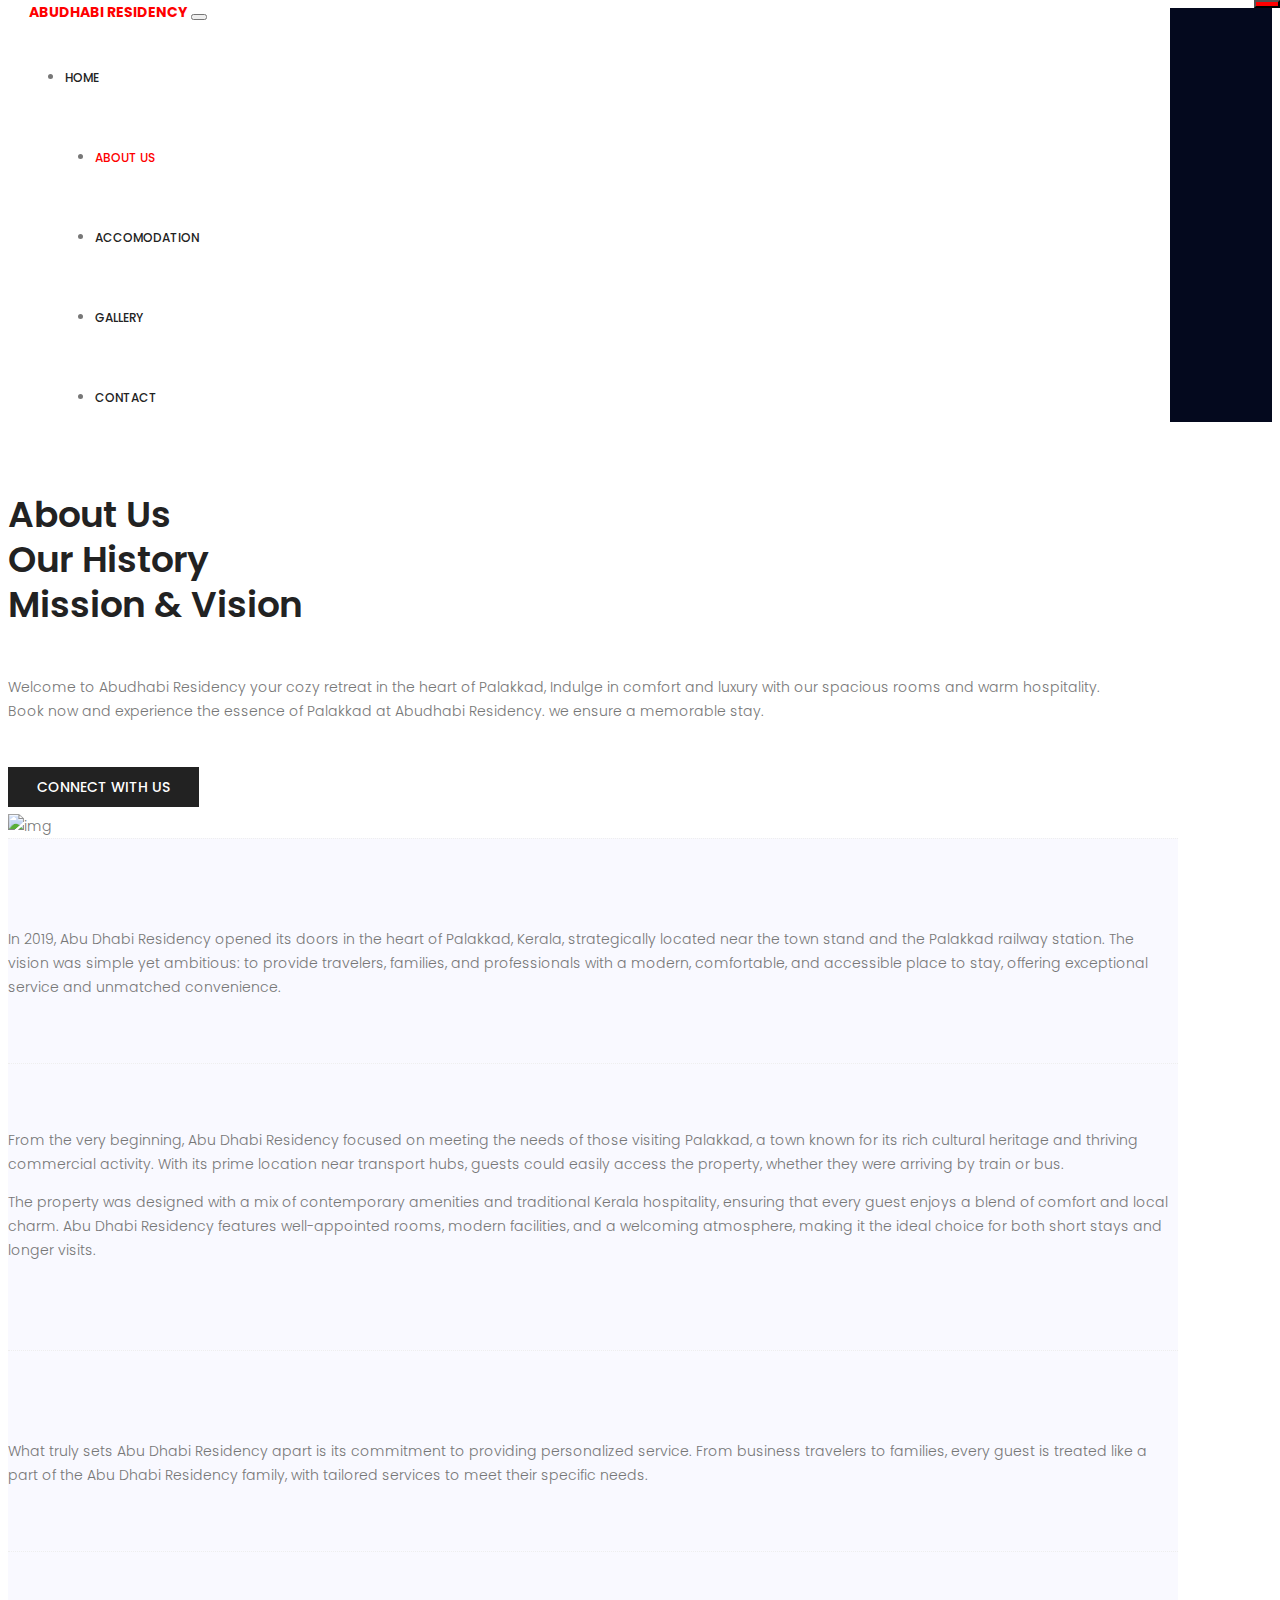
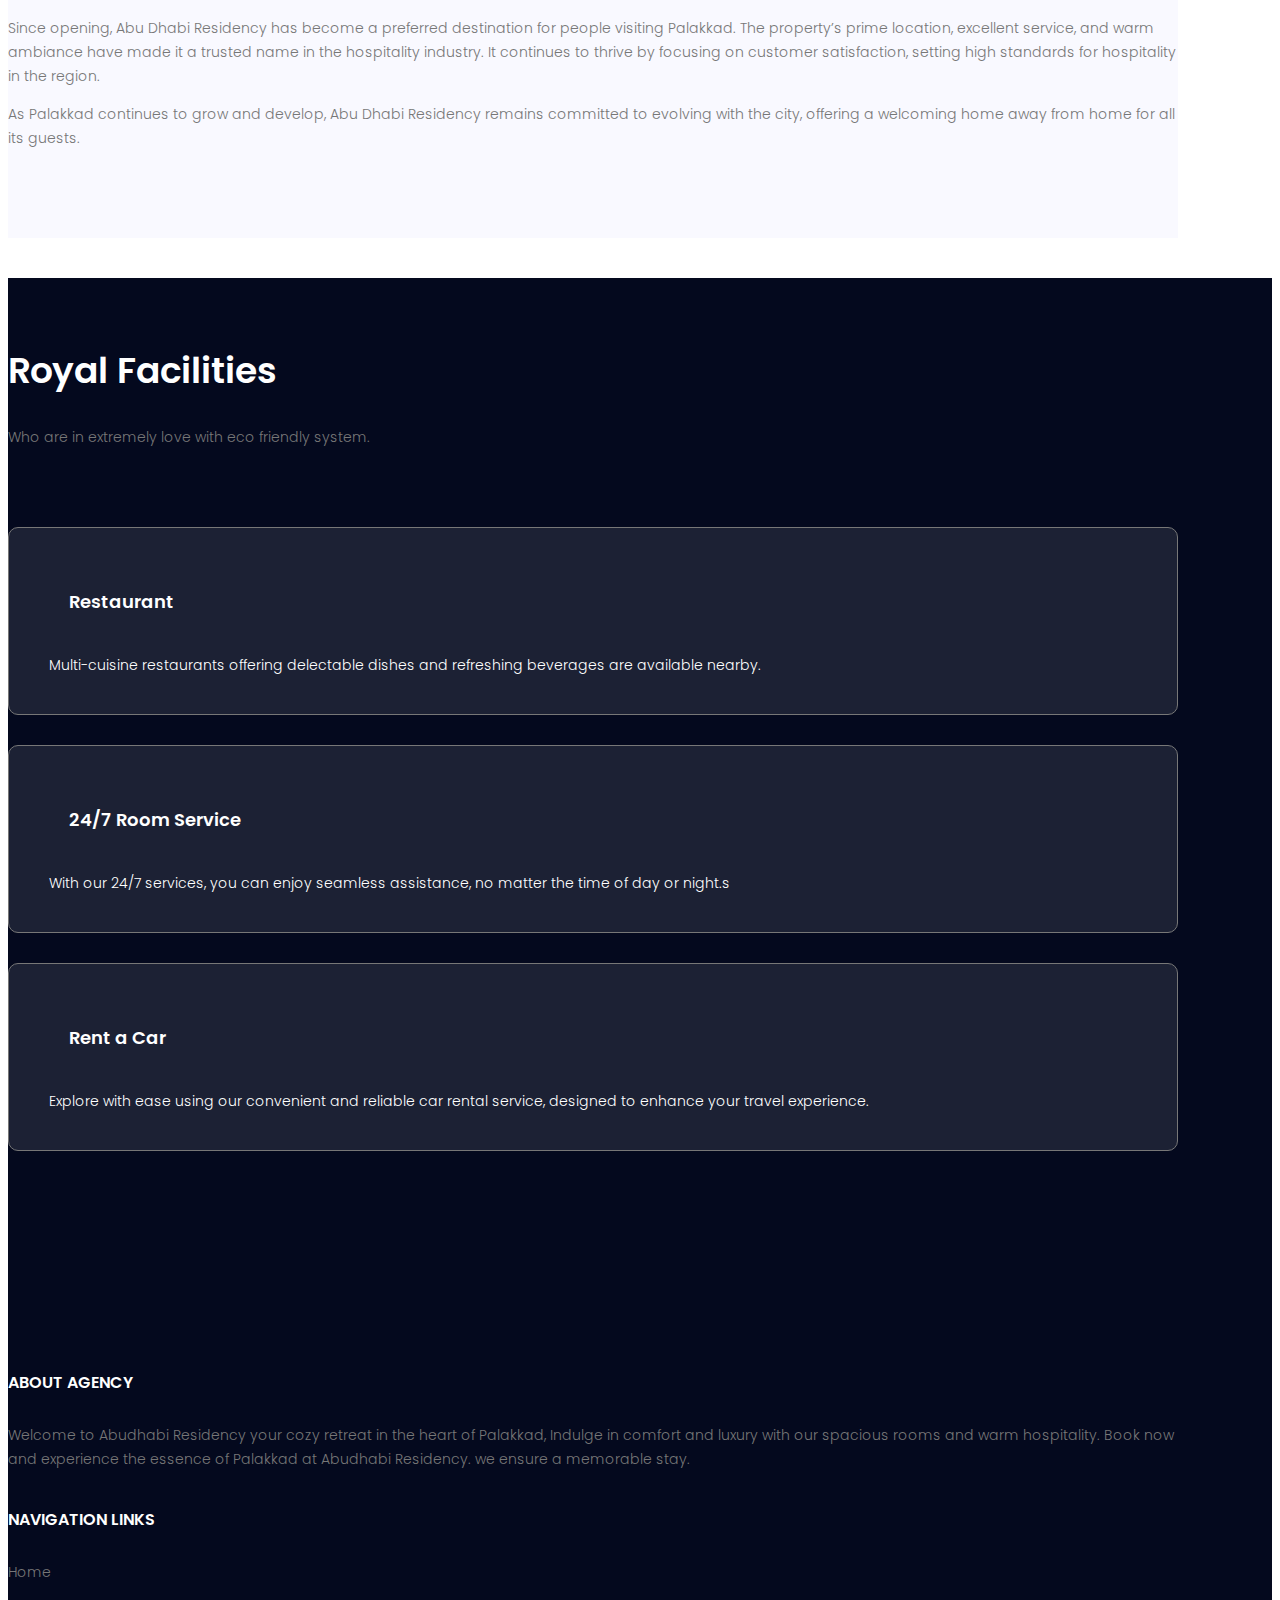
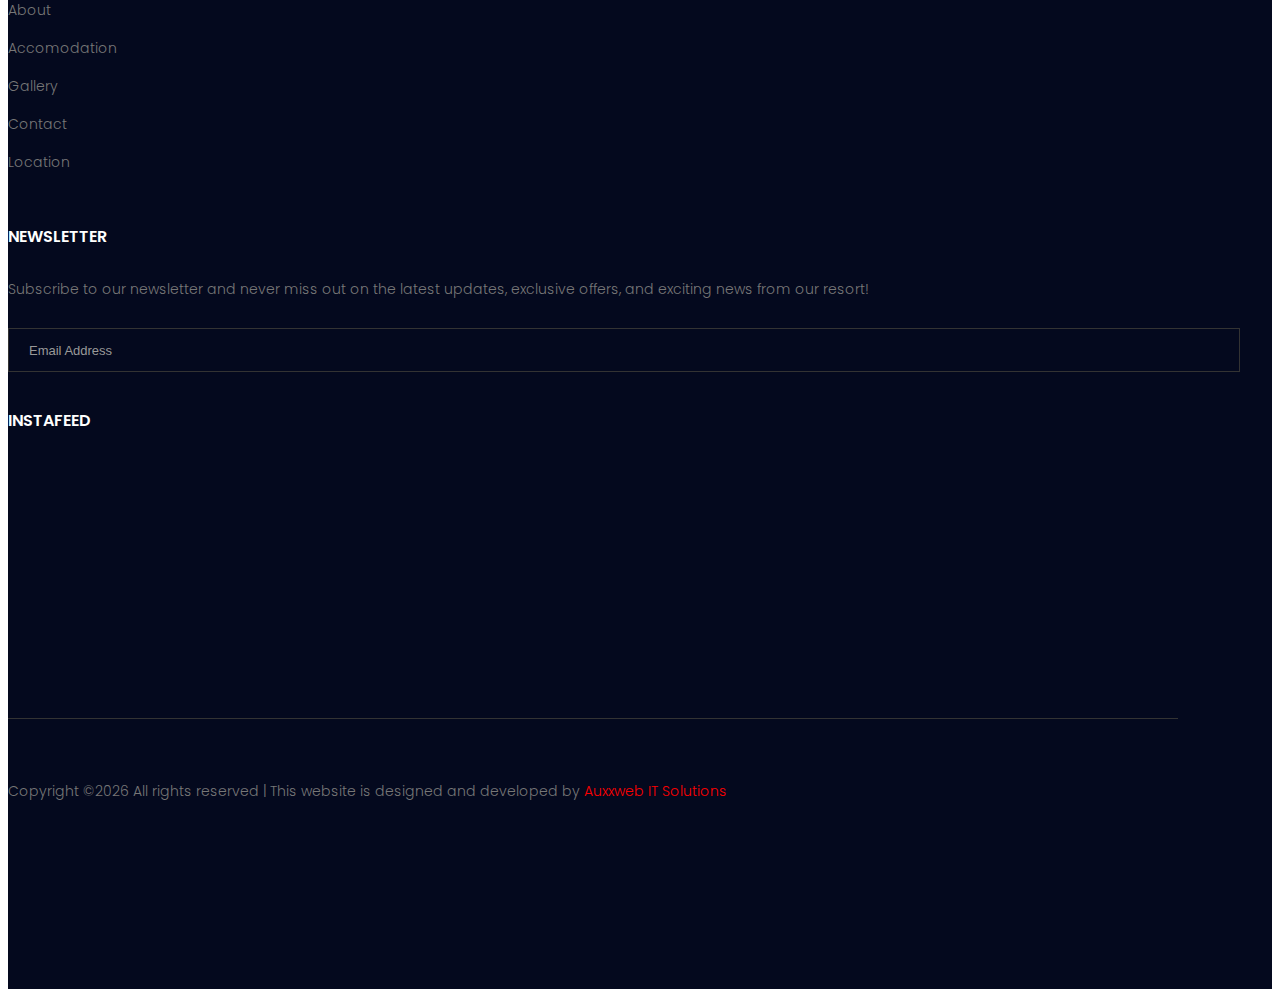
==== commit 2e289278: "whatsapp button" ====
--- a/about.html
+++ b/about.html
@@ -10,6 +10,7 @@
         <link rel="stylesheet" href="css/bootstrap.css">
         <link rel="stylesheet" href="vendors/linericon/style.css">
         <link rel="stylesheet" href="css/font-awesome.min.css">
+        <link rel="stylesheet" href="vendors/fontawesome/css/all.min.css">
         <link rel="stylesheet" href="vendors/bootstrap-datepicker/bootstrap-datetimepicker.min.css">
         <link rel="stylesheet" href="vendors/nice-select/css/nice-select.css">
         <link rel="stylesheet" href="vendors/owl-carousel/owl.carousel.min.css">
--- a/css/style.css
+++ b/css/style.css
@@ -110,7 +110,7 @@
 }
 
 .section_gap {
-  padding: 120px 0;
+  padding: 40px 0;
 }
 
 .d_flex {
@@ -162,6 +162,69 @@
 }
 
 /*---------------------------------------------------- */
+.whatsapp-btn {
+  position: fixed;
+  bottom: 40px;
+  right: 40px;
+  z-index: 99;
+  cursor: pointer;
+}
+
+.whatsapp-btn .whatsapp-icon {
+  width: 50px;
+  height: 50px;
+  border-radius: 50%;
+  background-color: #25d366;
+  display: flex;
+  align-items: center;
+  justify-content: center;
+  box-shadow: 0 4px 12px rgba(0, 0, 0, 0.15);
+  position: relative;
+}
+
+.whatsapp-btn .whatsapp-icon i {
+  font-size: 25px;
+  color: #fff;
+}
+
+.whatsapp-btn .circle-1,
+.whatsapp-btn .circle-2,
+.whatsapp-btn .circle-3 {
+  position: absolute;
+  background: #25d366;
+  border-radius: 50%;
+  width: 100%;
+  height: 100%;
+  opacity: 0.2;
+  animation: waves 2s infinite;
+}
+
+.whatsapp-btn .circle-2 {
+  animation-delay: 0.5s;
+}
+
+.whatsapp-btn .circle-3 {
+  animation-delay: 1s;
+}
+
+@keyframes waves {
+  0% {
+    transform: scale(1);
+    opacity: 0.2;
+  }
+  50% {
+    opacity: 0.1;
+  }
+  100% {
+    transform: scale(1.8);
+    opacity: 0;
+  }
+}
+
+.whatsapp-btn:hover .whatsapp-icon {
+  transform: scale(1.1);
+  transition: all 0.3s ease;
+}
 /*----------------------------------------------------*/
 .theme_btn {
   font-size: 14px;
@@ -556,7 +619,7 @@
 
 /*============= End banner_area css =============*/
 .hotel_booking_table {
-  background: #04091e;
+  background: #0C0C0C;
   -webkit-box-align: center;
   -ms-flex-align: center;
   align-items: center;
--- a/css/responsive.css
+++ b/css/responsive.css
@@ -198,7 +198,7 @@
 		margin: 0px auto -30px;
 	}
 	.section_gap {
-		padding: 70px 0;
+		padding:40px 0;
 	}
 	.section_title h2 {
 		font-size: 26px;
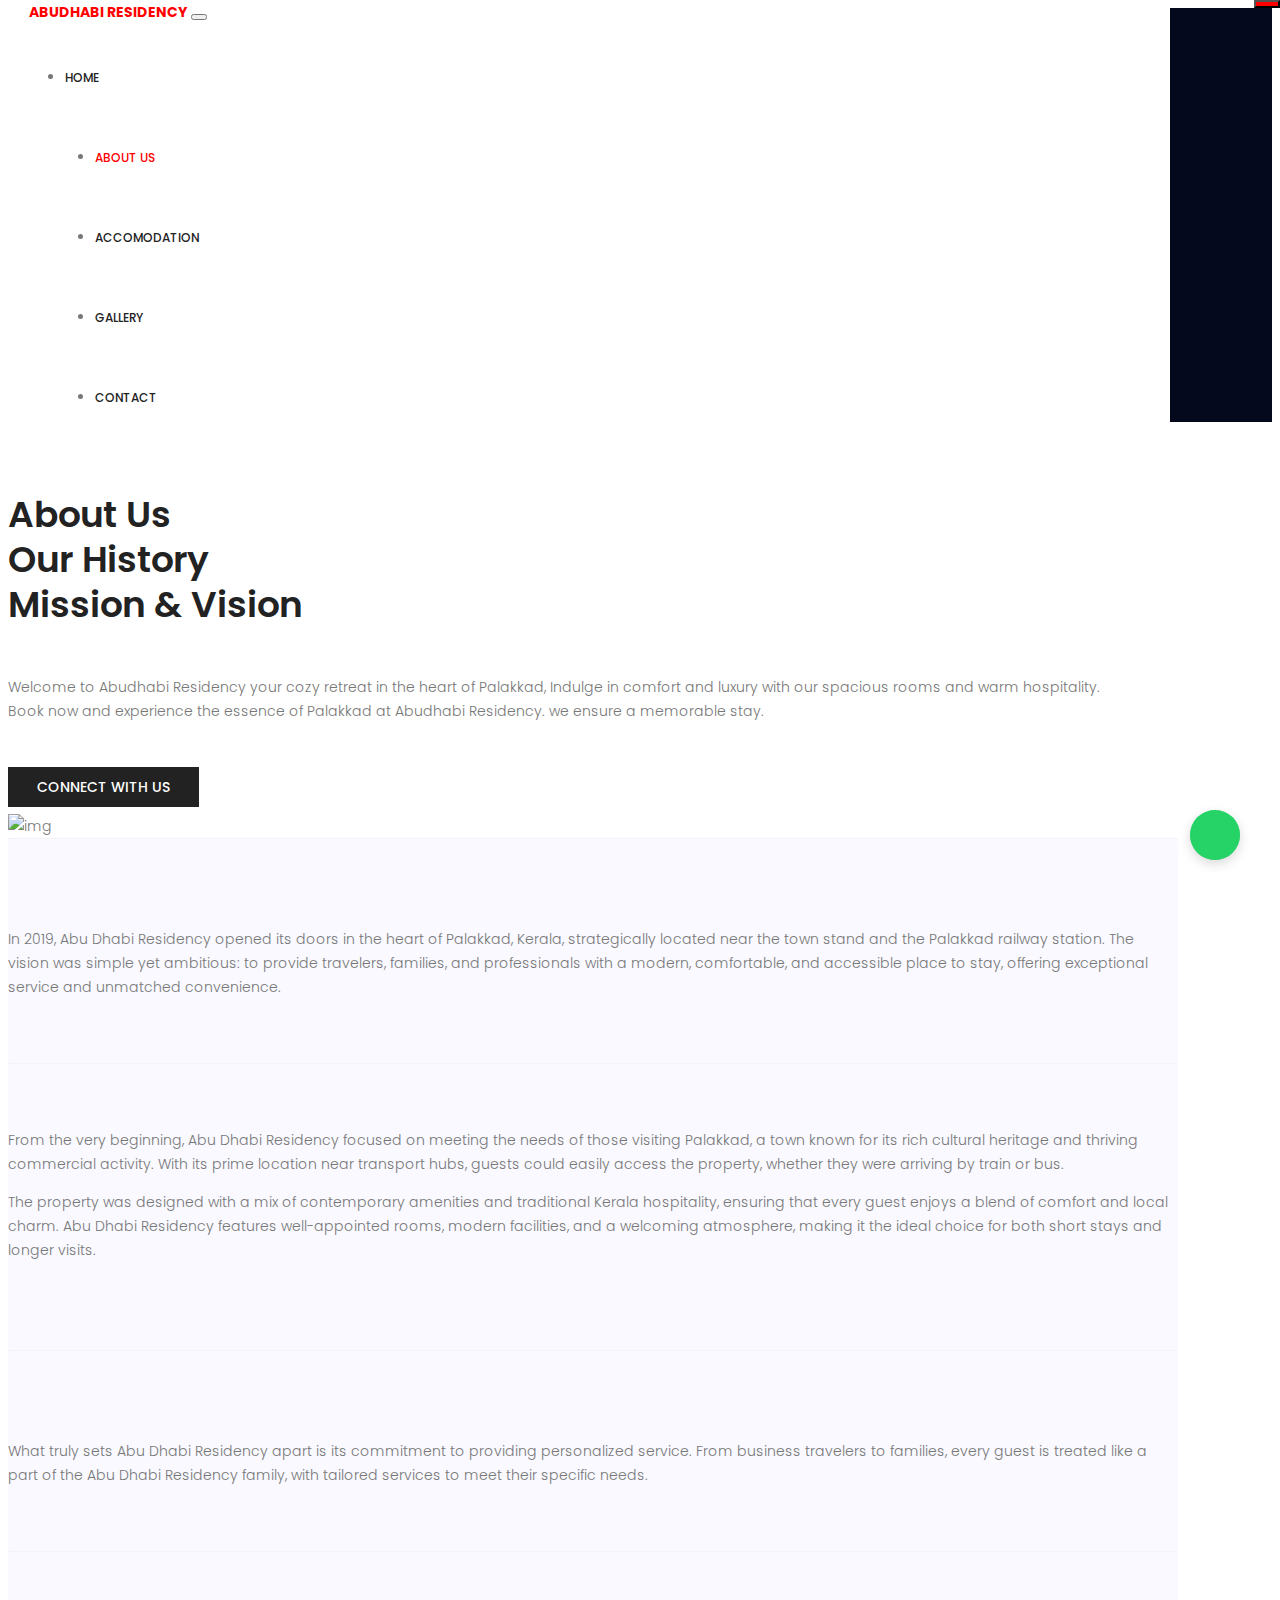
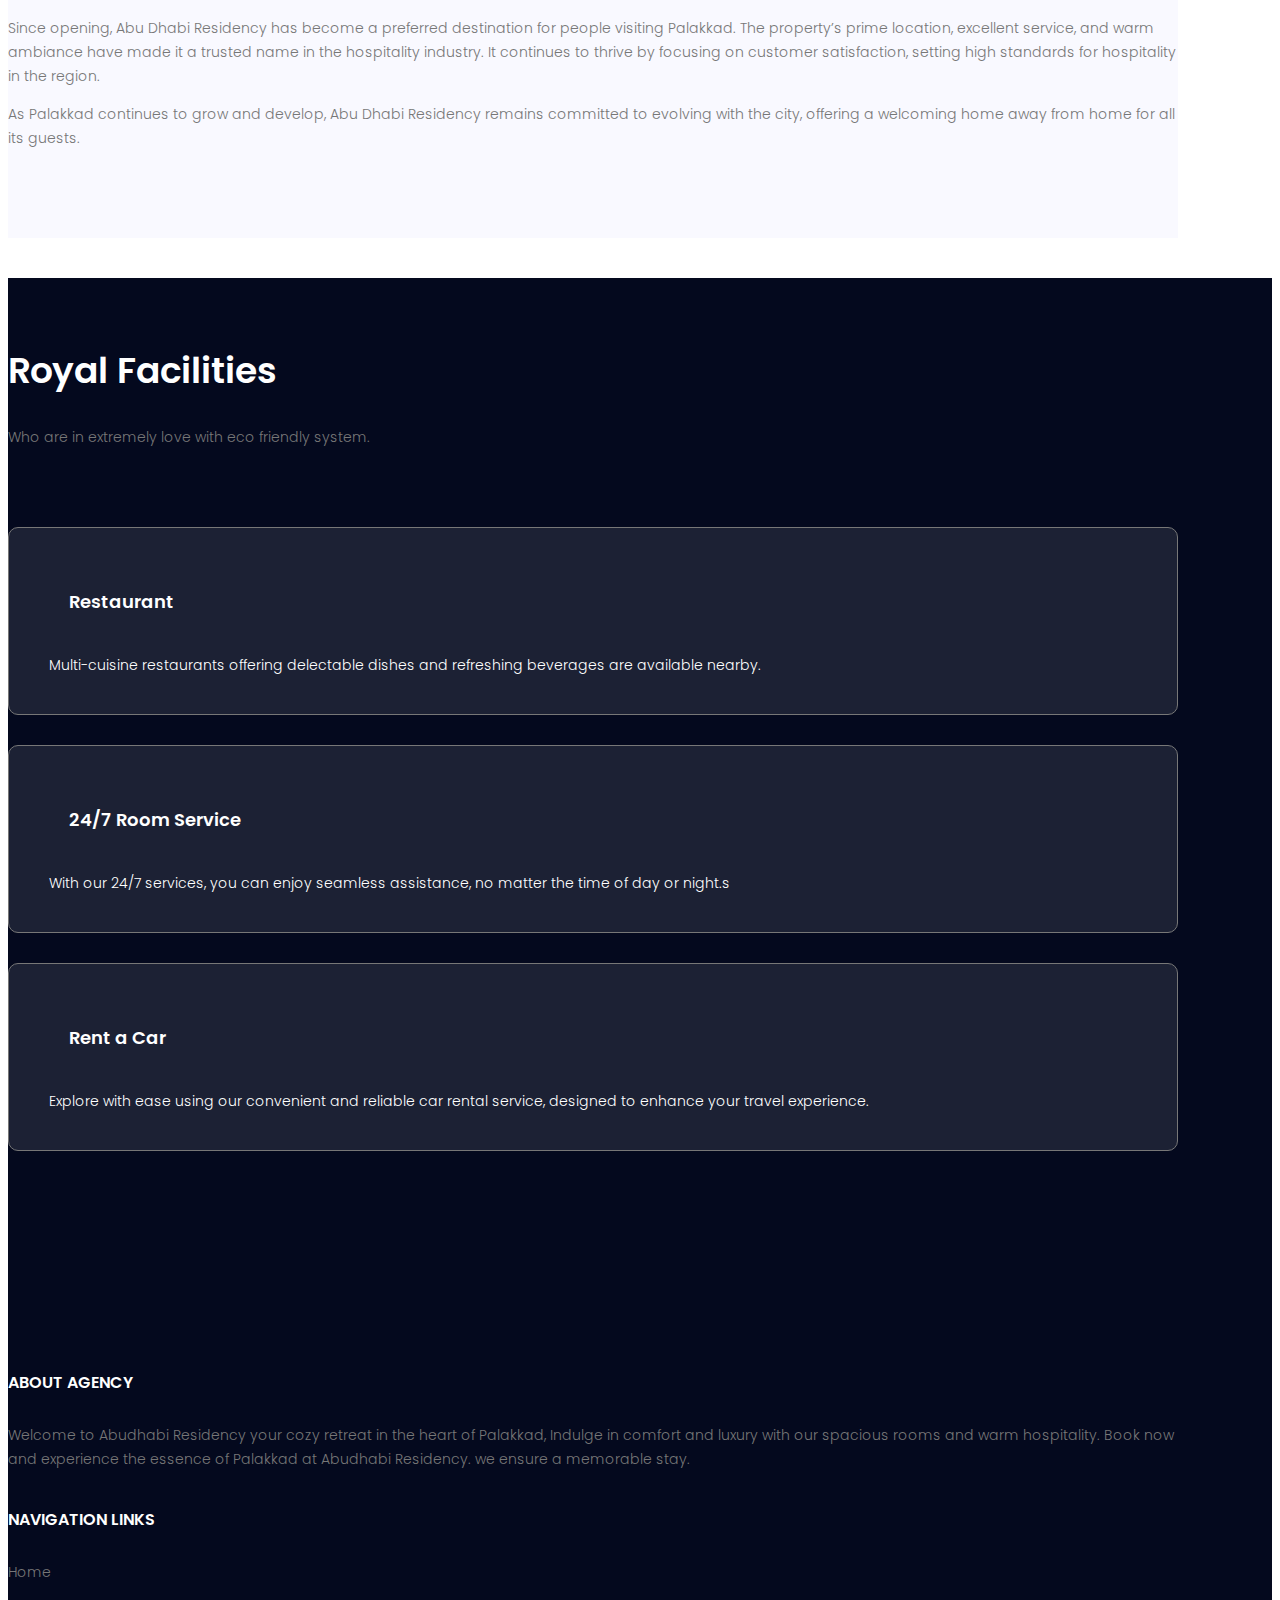
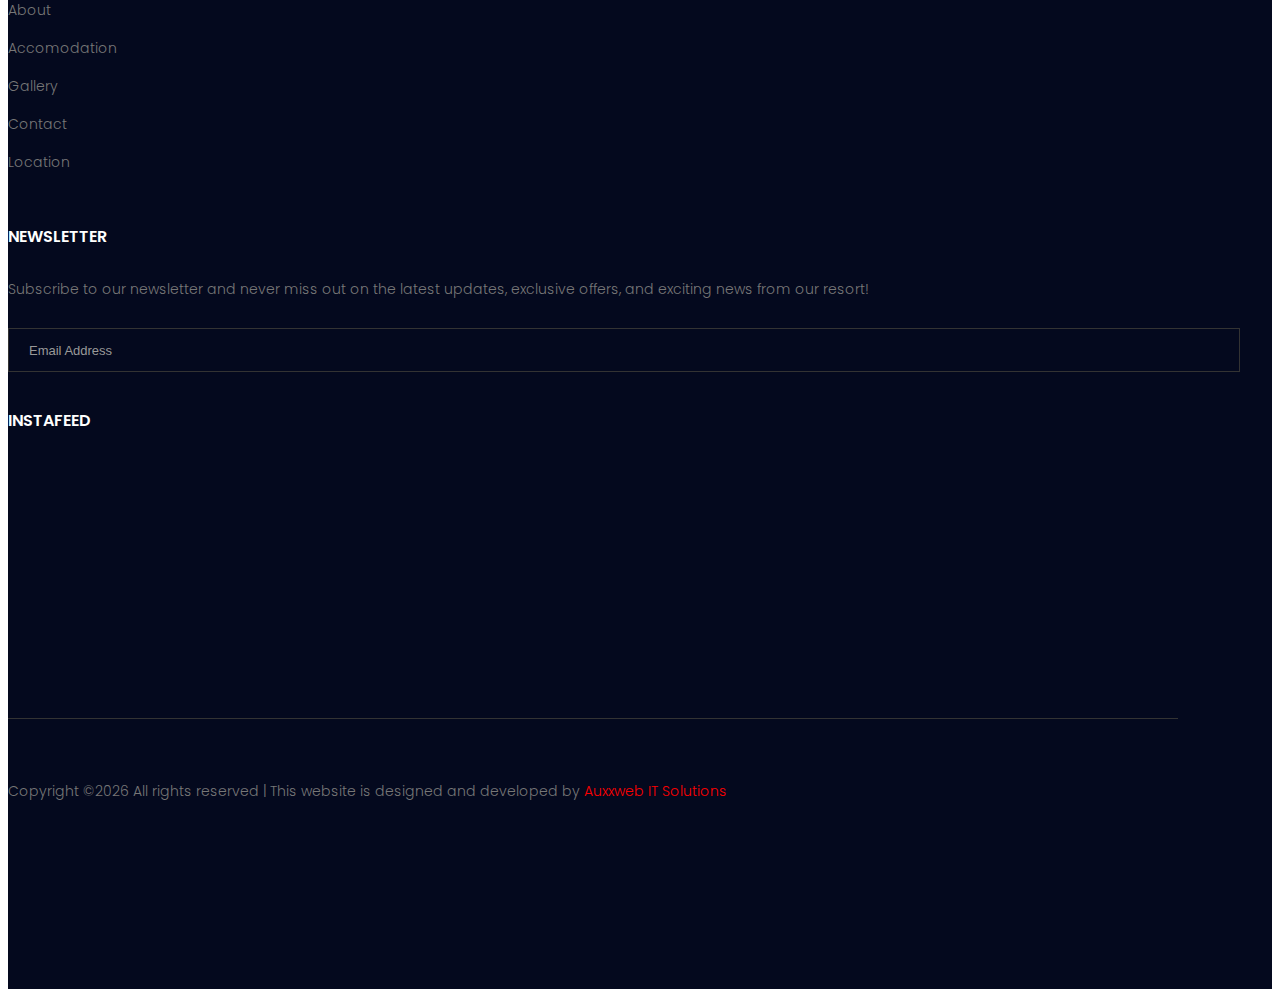
==== commit 71b2d245: "primary" ====
--- a/about.html
+++ b/about.html
@@ -10,7 +10,6 @@
         <link rel="stylesheet" href="css/bootstrap.css">
         <link rel="stylesheet" href="vendors/linericon/style.css">
         <link rel="stylesheet" href="css/font-awesome.min.css">
-        <link rel="stylesheet" href="vendors/fontawesome/css/all.min.css">
         <link rel="stylesheet" href="vendors/bootstrap-datepicker/bootstrap-datetimepicker.min.css">
         <link rel="stylesheet" href="vendors/nice-select/css/nice-select.css">
         <link rel="stylesheet" href="vendors/owl-carousel/owl.carousel.min.css">
@@ -319,7 +318,14 @@
         </footer>
 		<!--================ End footer Area  =================-->
         
-        
+        <a href="https://wa.me/+917686999966" class="whatsapp-btn" target="_blank">
+            <div class="circle-1"></div>
+            <div class="circle-2"></div>
+            <div class="circle-3"></div>
+            <div class="whatsapp-icon">
+              <i class="lnr lnr-phone-handset"></i>
+            </div>
+          </a>
         <!-- Optional JavaScript -->
         <!-- jQuery first, then Popper.js, then Bootstrap JS -->
         <script src="js/jquery-3.2.1.min.js"></script>
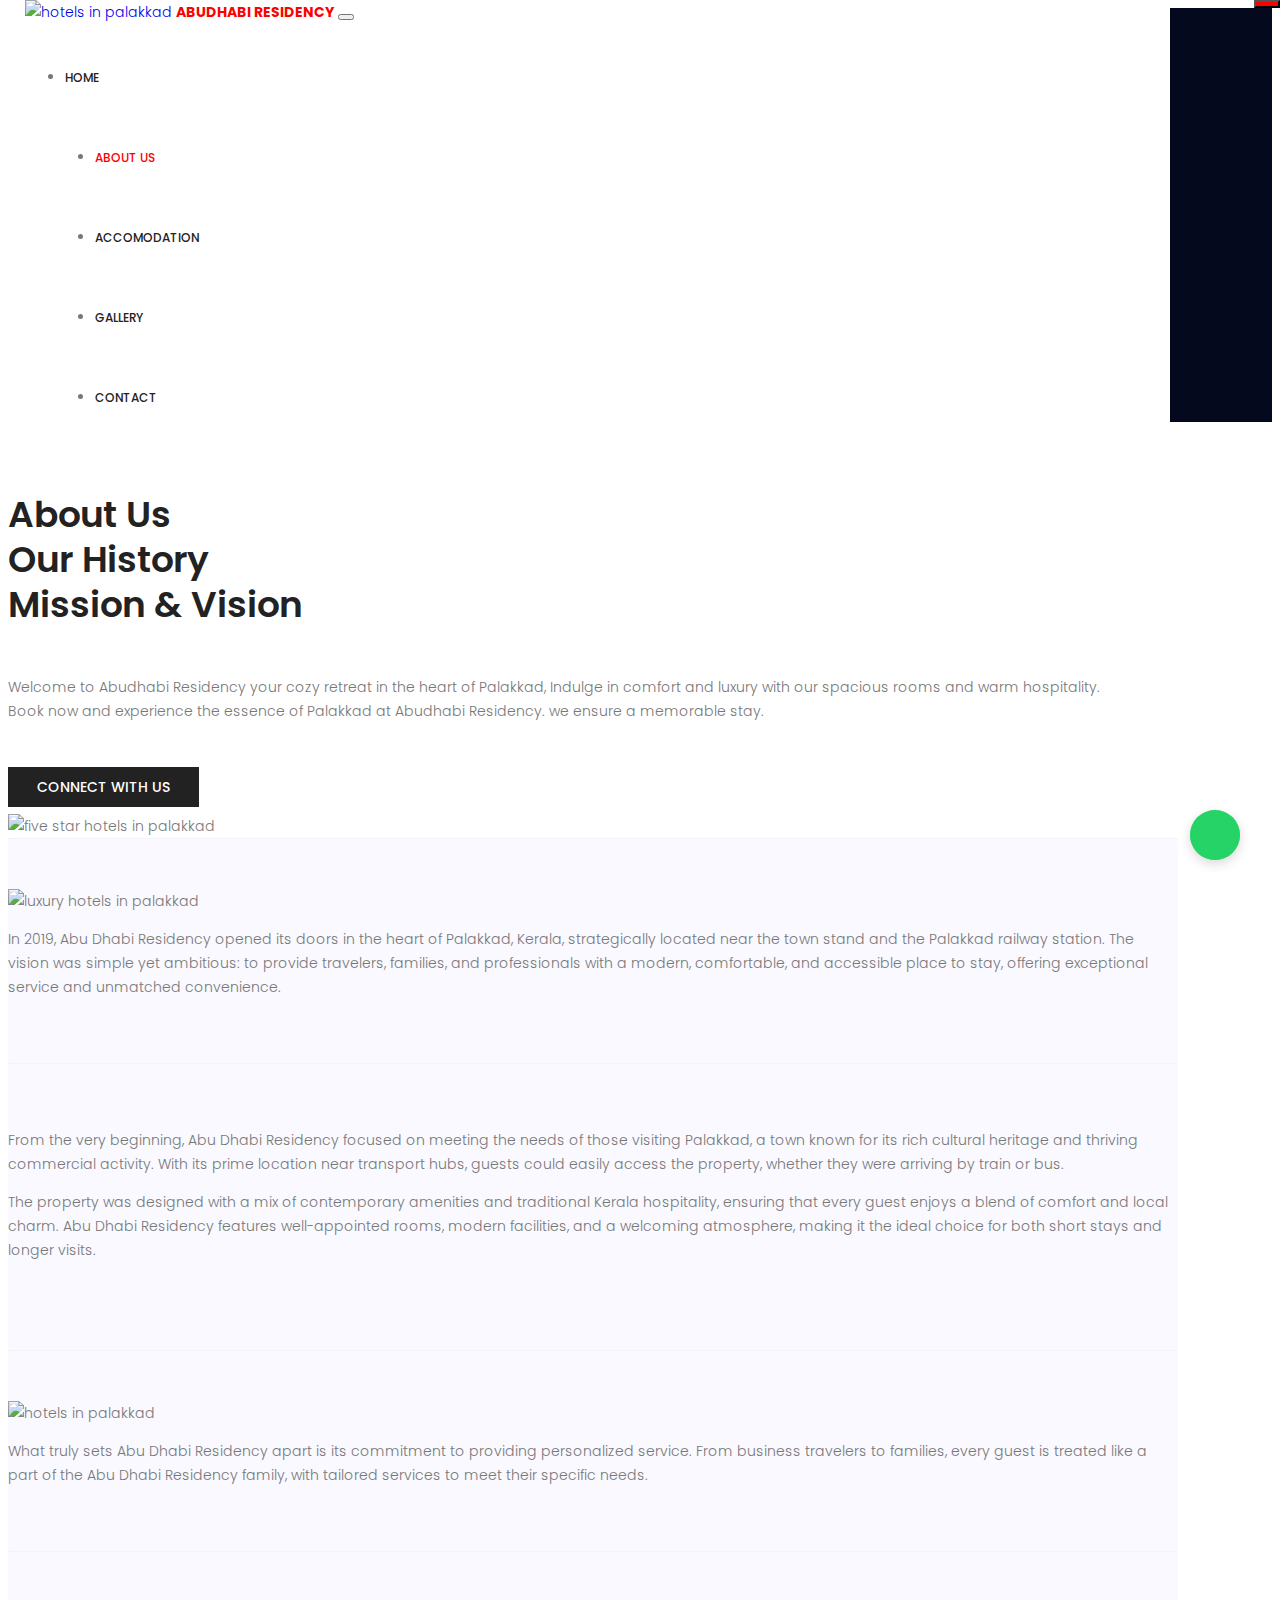
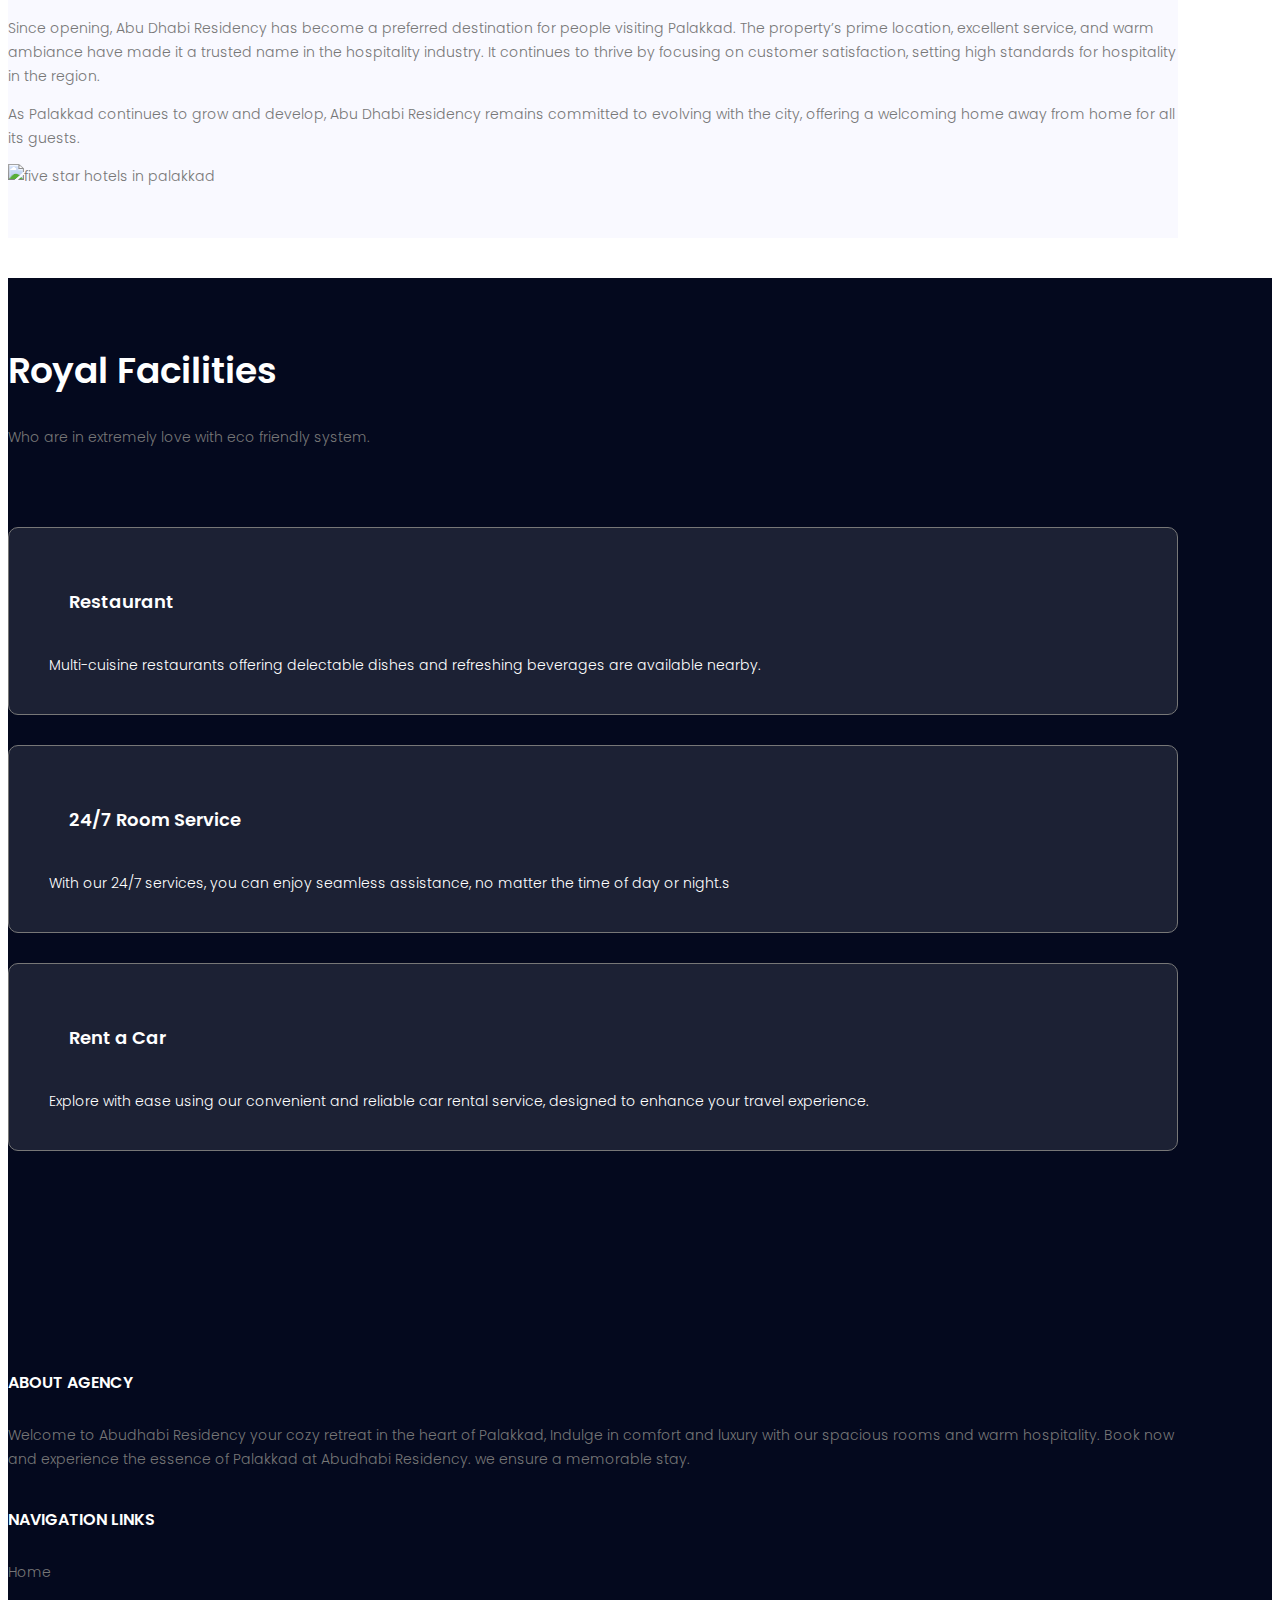
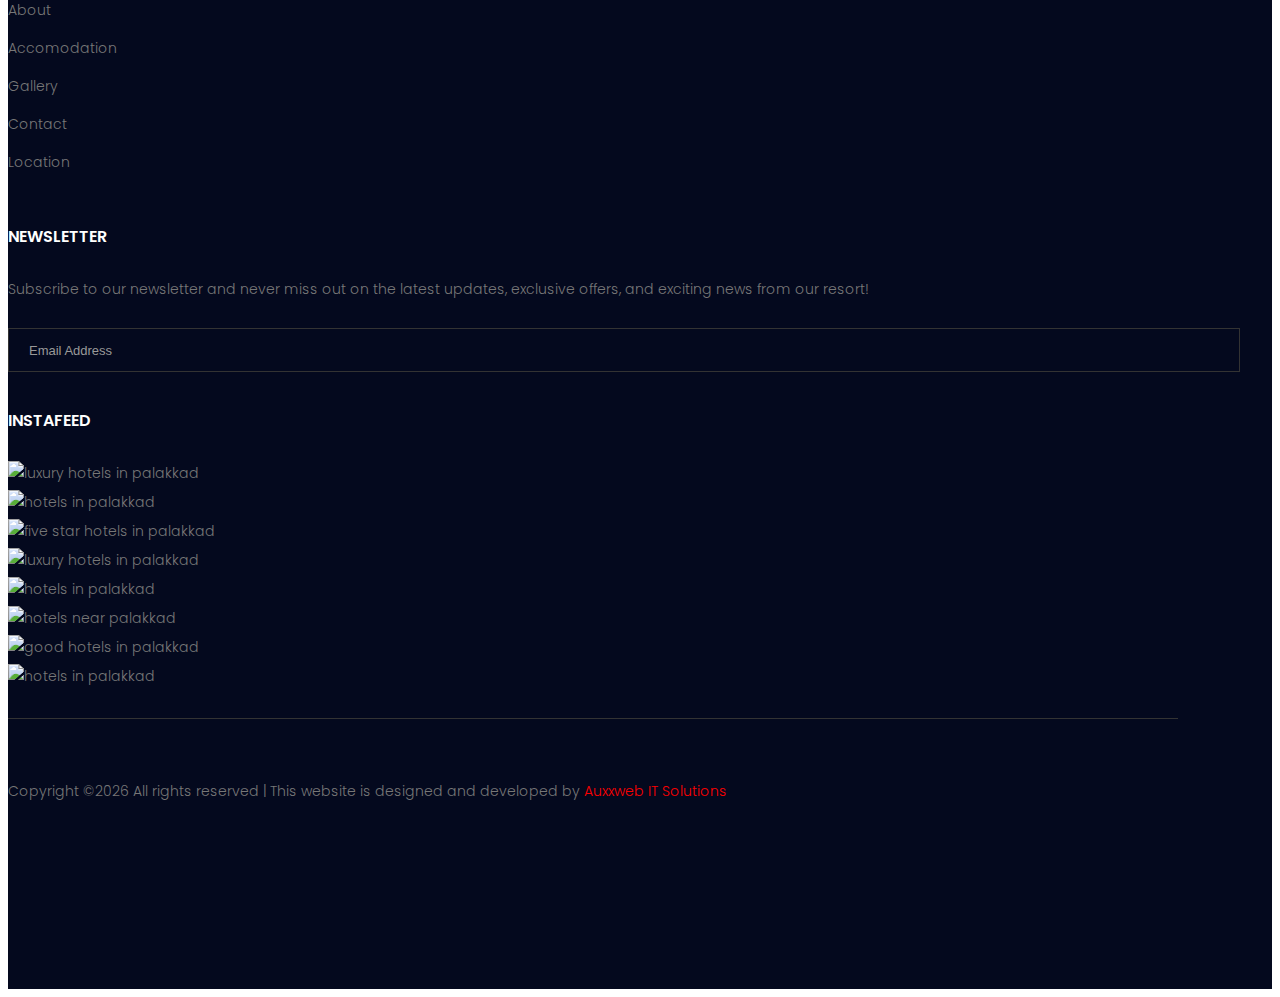
==== commit 1881378e: "seo updates" ====
--- a/about.html
+++ b/about.html
@@ -23,7 +23,8 @@
             <div class="container">
                 <nav class="navbar navbar-expand-lg navbar-light">
                     <!-- Brand and toggle get grouped for better mobile display -->
-                    <a class="navbar-brand logo_h" href="index.html"><img src="image/Logo.png" width="50px" alt=""> <span style="font-weight: 700; color: #FE0000;">ABUDHABI RESIDENCY</span> </a>
+                    <a class="navbar-brand logo_h" href="index.html"><img src="image/Logo.png" width="50px" alt="hotels in palakkad" title="best hotel in palakkad
+                        "> <span style="font-weight: 700; color: #FE0000;">ABUDHABI RESIDENCY</span> </a>
 
                     <button class="navbar-toggler" type="button" data-toggle="collapse" data-target="#navbarSupportedContent" aria-controls="navbarSupportedContent" aria-expanded="false" aria-label="Toggle navigation">
                         <span class="icon-bar"></span>
@@ -75,7 +76,7 @@
                         </div>
                     </div>
                     <div class="col-md-6">
-                        <img class="img-fluid" src="image/about_bg.jpg" alt="img">
+                        <img class="img-fluid" src="image/about_bg.jpg" alt="five star hotels in palakkad" title="hotels near palakkad">
                     </div>
                 </div>
                
@@ -85,7 +86,8 @@
                             <!-- <h3 class="mb-30 title_color">Left Aligned</h3> -->
                             <div class="row">
                                 <div class="col-md-3">
-                                    <img src="image/about.jpg" alt="" class="img-fluid">
+                                    <img src="image/about.jpg" alt="luxury hotels in palakkad" title="good hotels in palakkad
+                                    " class="img-fluid">
                                 </div>
                                 <div class="col-md-9 mt-sm-20 left-align-p">
                                     <p>In 2019, Abu Dhabi Residency opened its doors in the heart of Palakkad, Kerala, strategically located near the town stand and the Palakkad railway station. The vision was simple yet ambitious: to provide travelers, families, and professionals with a modern, comfortable, and accessible place to stay, offering exceptional service and unmatched convenience.</p>
@@ -108,7 +110,8 @@
                             <!-- <h3 class="mb-30 title_color">Left Aligned</h3> -->
                             <div class="row">
                                 <div class="col-md-3">
-                                    <img src="image/about3.jpg" alt="" class="img-fluid">
+                                    <img src="image/about3.jpg" alt="hotels in palakkad" title="best hotel in palakkad
+                                    " class="img-fluid">
                                 </div>
                                 <div class="col-md-9 mt-sm-20 left-align-p">
                                     <p>What truly sets Abu Dhabi Residency apart is its commitment to providing personalized service. From business travelers to families, every guest is treated like a part of the Abu Dhabi Residency family, with tailored services to meet their specific needs.</p>
@@ -123,7 +126,7 @@
                                     <p class="text-right">As Palakkad continues to grow and develop, Abu Dhabi Residency remains committed to evolving with the city, offering a welcoming home away from home for all its guests.</p>
                                 </div>
                                 <div class="col-md-3">
-                                    <img src="image/about4.jpg" alt="" class="img-fluid">
+                                    <img src="image/about4.jpg" alt="five star hotels in palakkad" title="hotels near palakkad" class="img-fluid">
                                 </div>
                             </div>
                         </div>
@@ -291,14 +294,21 @@
                         <div class="single-footer-widget instafeed">
                             <h6 class="footer_title">InstaFeed</h6>
                             <ul class="list_style instafeed d-flex flex-wrap">
-                                <li><img src="image/instagram/Image-01.jpg" alt=""></li>
-                                <li><img src="image/instagram/Image-02.jpg" alt=""></li>
-                                <li><img src="image/instagram/Image-03.jpg" alt=""></li>
-                                <li><img src="image/instagram/Image-04.jpg" alt=""></li>
-                                <li><img src="image/instagram/Image-05.jpg" alt=""></li>
-                                <li><img src="image/instagram/Image-06.jpg" alt=""></li>
-                                <li><img src="image/instagram/Image-07.jpg" alt=""></li>
-                                <li><img src="image/instagram/Image-08.jpg" alt=""></li>
+                                <li><img src="image/instagram/Image-01.jpg" alt="luxury hotels in palakkad" title="good hotels in palakkad
+                                    "></li>
+                                <li><img src="image/instagram/Image-02.jpg" alt="hotels in palakkad" title="best hotel in palakkad
+                                    "></li>
+                                <li><img src="image/instagram/Image-03.jpg" alt="five star hotels in palakkad" title="hotels near palakkad"></li>
+                                <li><img src="image/instagram/Image-04.jpg" alt="luxury hotels in palakkad" title="good hotels in palakkad
+                                    "></li>
+                                <li><img src="image/instagram/Image-05.jpg" alt="hotels in palakkad" title="best hotel in palakkad" title="five star hotels in palakkad
+                                    "></li>
+                                <li><img src="image/instagram/Image-06.jpg" alt="hotels near palakkad" title="luxury hotels in palakkad
+                                    "></li>
+                                <li><img src="image/instagram/Image-07.jpg" alt="good hotels in palakkad" title="hotels in palakkad
+                                    "></li>
+                                <li><img src="image/instagram/Image-08.jpg" alt="hotels in palakkad" title="best hotel in palakkad
+                                    "></li>
                             </ul>
                         </div>
                     </div>						
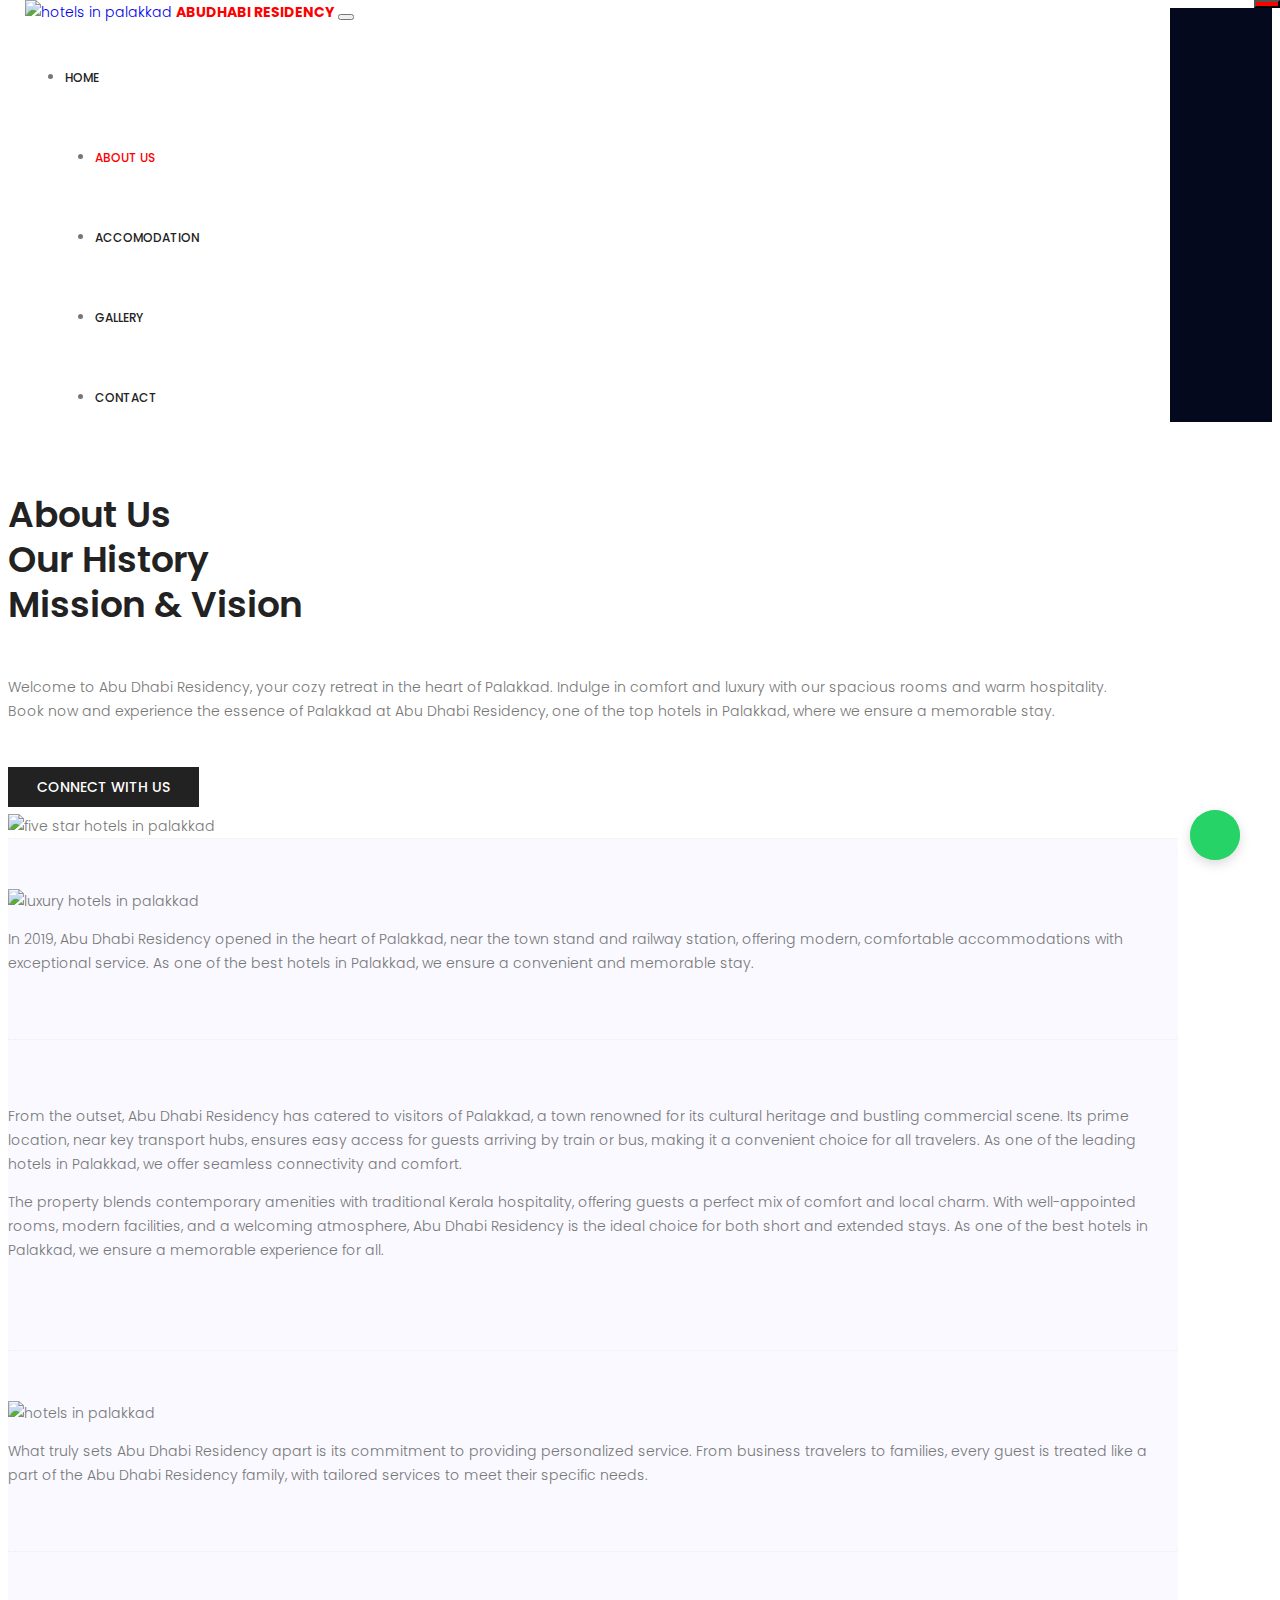
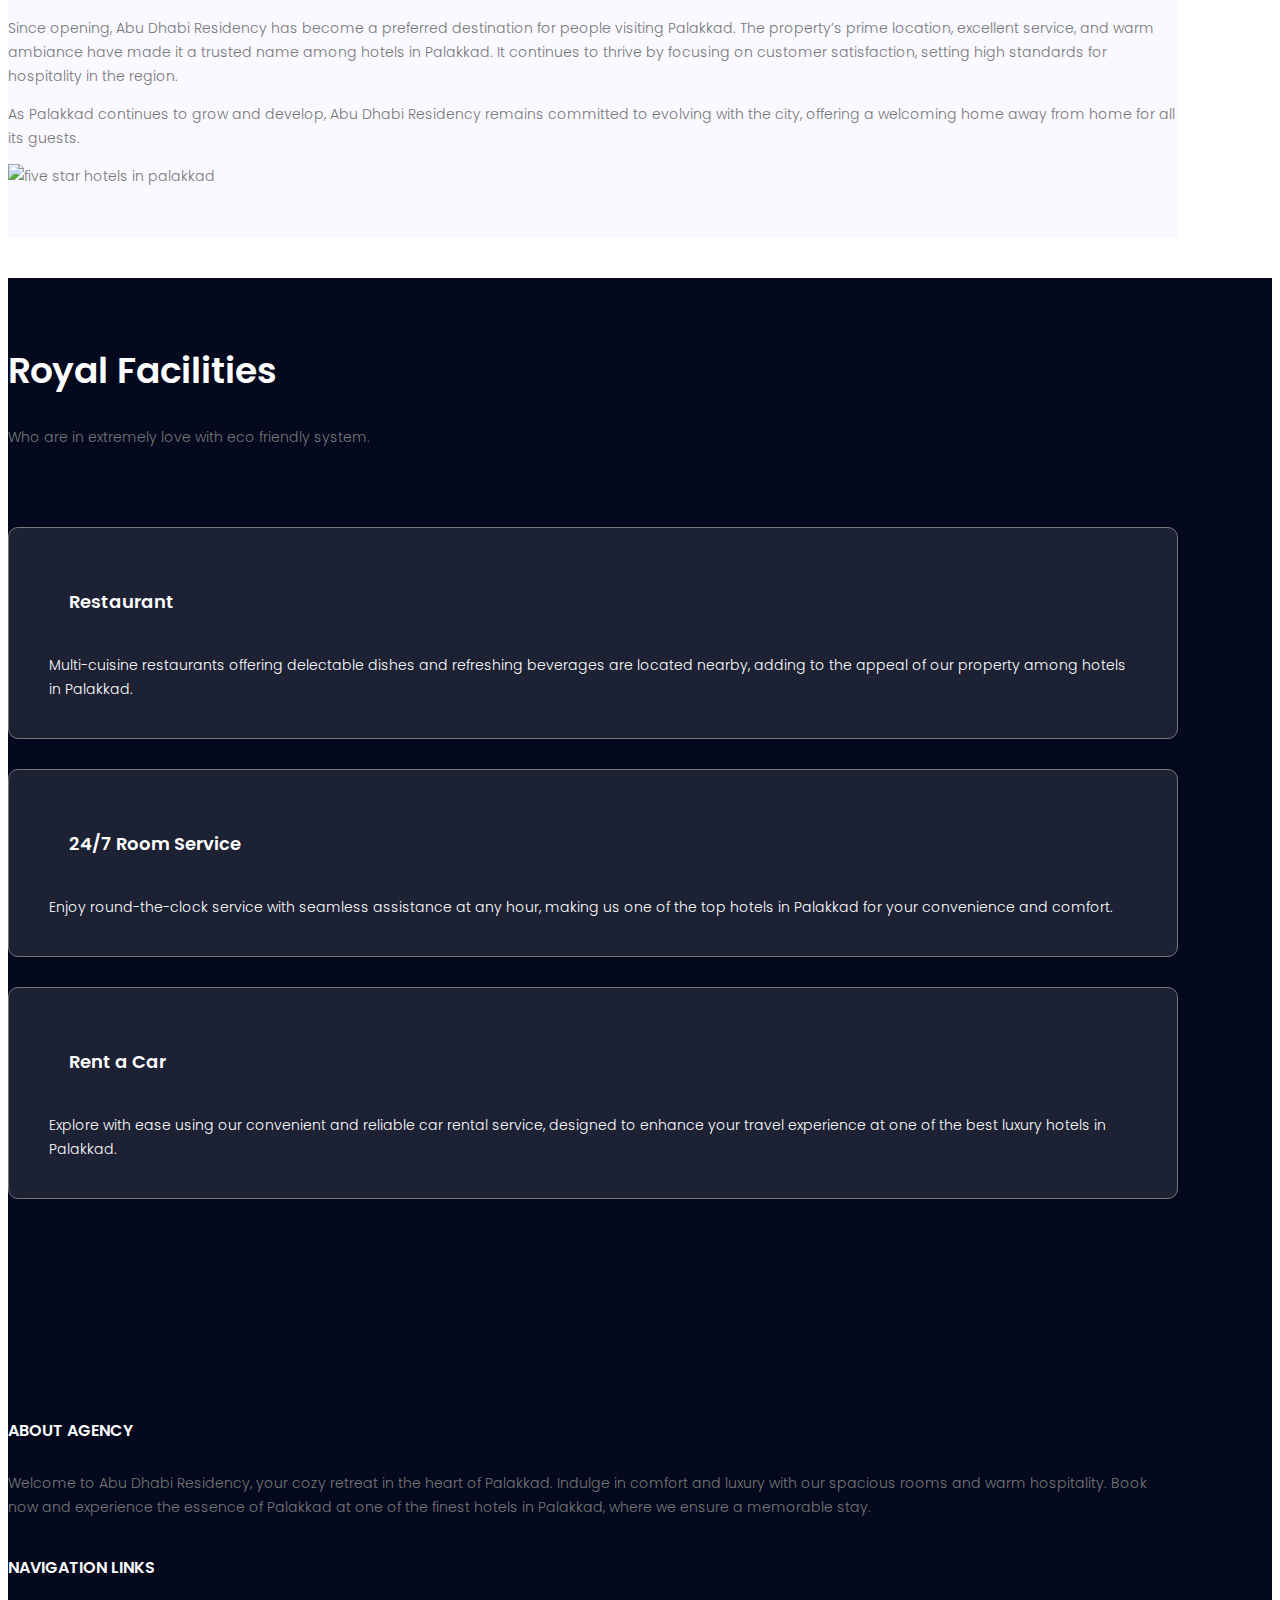
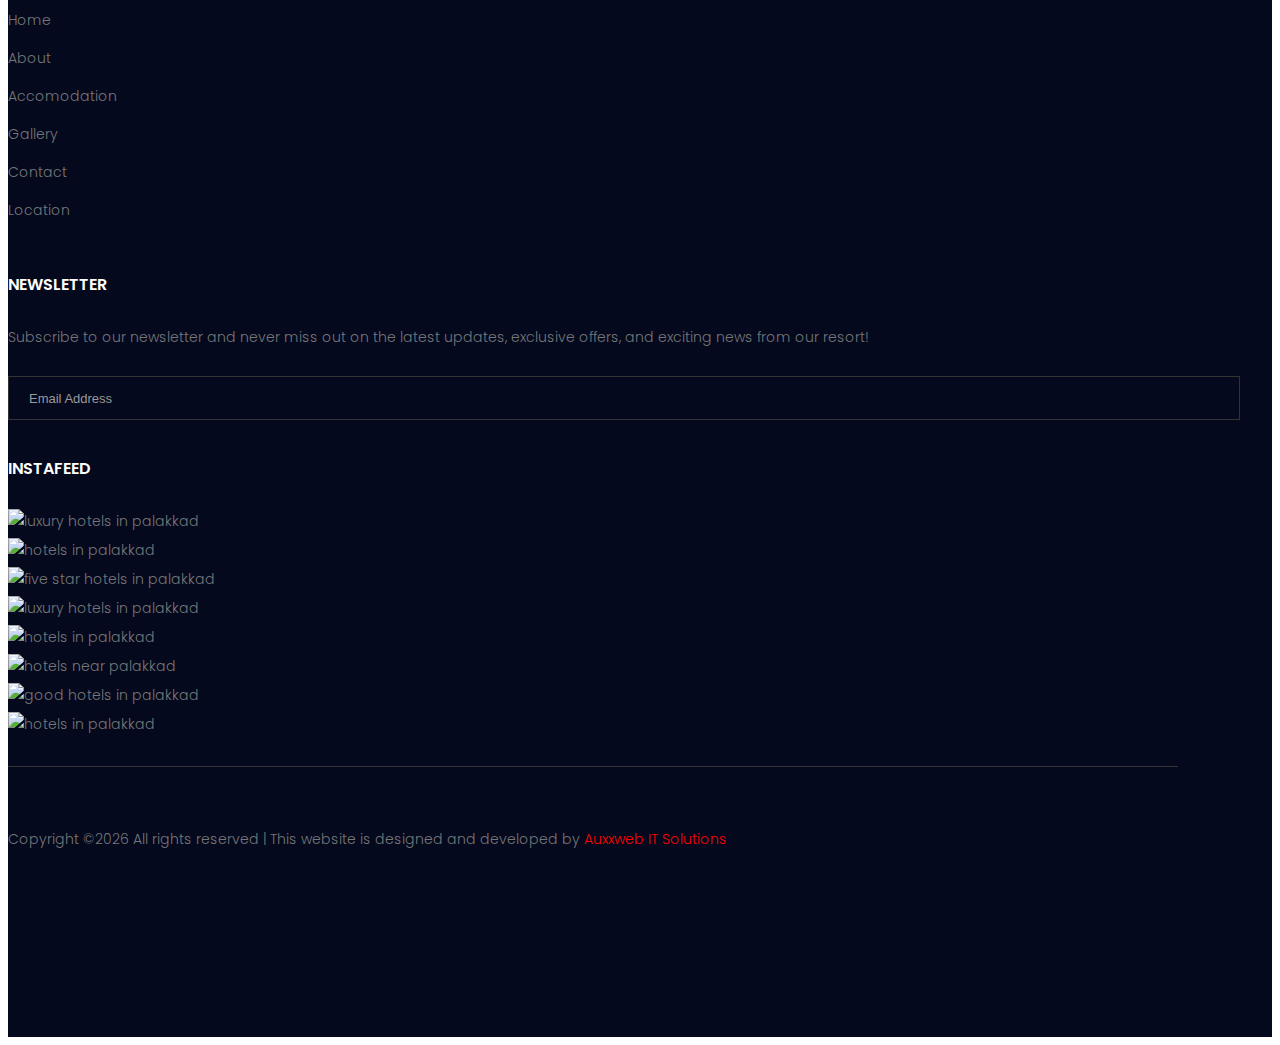
==== commit 8a4be964: "seo" ====
--- a/about.html
+++ b/about.html
@@ -70,7 +70,7 @@
                     <div class="col-md-6 d_flex align-items-center">
                         <div class="about_content ">
                             <h2 class="title title_color">About Us <br>Our History<br>Mission & Vision</h2>
-                            <p>Welcome to Abudhabi Residency your cozy retreat in the heart of Palakkad, Indulge in comfort and luxury with our spacious rooms and warm hospitality. Book now and experience the essence of Palakkad at Abudhabi Residency. we ensure a memorable stay.</p>
+                            <p>Welcome to Abu Dhabi Residency, your cozy retreat in the heart of Palakkad. Indulge in comfort and luxury with our spacious rooms and warm hospitality. Book now and experience the essence of Palakkad at Abu Dhabi Residency, one of the top hotels in Palakkad, where we ensure a memorable stay.</p>
                        
                             <a href="#" class="button_hover theme_btn_two">Connect with us</a>
                         </div>
@@ -90,7 +90,7 @@
                                     " class="img-fluid">
                                 </div>
                                 <div class="col-md-9 mt-sm-20 left-align-p">
-                                    <p>In 2019, Abu Dhabi Residency opened its doors in the heart of Palakkad, Kerala, strategically located near the town stand and the Palakkad railway station. The vision was simple yet ambitious: to provide travelers, families, and professionals with a modern, comfortable, and accessible place to stay, offering exceptional service and unmatched convenience.</p>
+                                    <p>In 2019, Abu Dhabi Residency opened in the heart of Palakkad, near the town stand and railway station, offering modern, comfortable accommodations with exceptional service. As one of the best hotels in Palakkad, we ensure a convenient and memorable stay.</p>
                                 </div>
                             </div>
                         </div>
@@ -98,8 +98,8 @@
                             <!-- <h3 class="mb-30 title_color">Right Aligned</h3> -->
                             <div class="row">
                                 <div class="col-md-9">
-                                    <p class="text-right">From the very beginning, Abu Dhabi Residency focused on meeting the needs of those visiting Palakkad, a town known for its rich cultural heritage and thriving commercial activity. With its prime location near transport hubs, guests could easily access the property, whether they were arriving by train or bus.</p>
-                                    <p class="text-right">The property was designed with a mix of contemporary amenities and traditional Kerala hospitality, ensuring that every guest enjoys a blend of comfort and local charm. Abu Dhabi Residency features well-appointed rooms, modern facilities, and a welcoming atmosphere, making it the ideal choice for both short stays and longer visits.</p>
+                                    <p class="text-right">From the outset, Abu Dhabi Residency has catered to visitors of Palakkad, a town renowned for its cultural heritage and bustling commercial scene. Its prime location, near key transport hubs, ensures easy access for guests arriving by train or bus, making it a convenient choice for all travelers. As one of the leading hotels in Palakkad, we offer seamless connectivity and comfort.</p>
+                                    <p class="text-right">The property blends contemporary amenities with traditional Kerala hospitality, offering guests a perfect mix of comfort and local charm. With well-appointed rooms, modern facilities, and a welcoming atmosphere, Abu Dhabi Residency is the ideal choice for both short and extended stays. As one of the best hotels in Palakkad, we ensure a memorable experience for all.</p>
                                 </div>
                                 <div class="col-md-3">
                                     <img src="image/about1.jpg" alt="" class="img-fluid">
@@ -122,7 +122,7 @@
                             <!-- <h3 class="mb-30 title_color">Right Aligned</h3> -->
                             <div class="row">
                                 <div class="col-md-9">
-                                    <p class="text-right">Since opening, Abu Dhabi Residency has become a preferred destination for people visiting Palakkad. The property’s prime location, excellent service, and warm ambiance have made it a trusted name in the hospitality industry. It continues to thrive by focusing on customer satisfaction, setting high standards for hospitality in the region.</p>
+                                    <p class="text-right">Since opening, Abu Dhabi Residency has become a preferred destination for people visiting Palakkad. The property’s prime location, excellent service, and warm ambiance have made it a trusted name among hotels in Palakkad. It continues to thrive by focusing on customer satisfaction, setting high standards for hospitality in the region.</p>
                                     <p class="text-right">As Palakkad continues to grow and develop, Abu Dhabi Residency remains committed to evolving with the city, offering a welcoming home away from home for all its guests.</p>
                                 </div>
                                 <div class="col-md-3">
@@ -152,19 +152,19 @@
                     <div class="col-lg-4 col-md-6">
                         <div class="facilities_item">
                             <h4 class="sec_h4"><i class="lnr lnr-dinner"></i>Restaurant</h4>
-                            <p>Multi-cuisine restaurants offering delectable dishes and refreshing beverages are available nearby.</p>
+                            <p>Multi-cuisine restaurants offering delectable dishes and refreshing beverages are located nearby, adding to the appeal of our property among hotels in Palakkad.      </p>
                         </div>
                     </div>
                     <div class="col-lg-4 col-md-6">
                         <div class="facilities_item">
                             <h4 class="sec_h4"><i class="lnr lnr-clock"></i>24/7 Room Service</h4>
-                            <p> With our 24/7 services, you can enjoy seamless assistance, no matter the time of day or night.s</p>
+                            <p> Enjoy round-the-clock service with seamless assistance at any hour, making us one of the top hotels in Palakkad for your convenience and comfort.</p>
                         </div>
                     </div>
                     <div class="col-lg-4 col-md-6">
                         <div class="facilities_item">
                             <h4 class="sec_h4"><i class="lnr lnr-car"></i>Rent a Car</h4>
-                            <p>Explore with ease using our convenient and reliable car rental service, designed to enhance your travel experience.</p>
+                            <p>Explore with ease using our convenient and reliable car rental service, designed to enhance your travel experience at one of the best luxury hotels in Palakkad.</p>
                         </div>
                     </div>
                  
@@ -249,7 +249,7 @@
                     <div class="col-lg-3  col-md-6 col-sm-6">
                         <div class="single-footer-widget">
                             <h6 class="footer_title">About Agency</h6>
-                            <p>Welcome to Abudhabi Residency your cozy retreat in the heart of Palakkad, Indulge in comfort and luxury with our spacious rooms and warm hospitality. Book now and experience the essence of Palakkad at Abudhabi Residency. we ensure a memorable stay. </p>
+                            <p>Welcome to Abu Dhabi Residency, your cozy retreat in the heart of Palakkad. Indulge in comfort and luxury with our spacious rooms and warm hospitality. Book now and experience the essence of Palakkad at one of the finest hotels in Palakkad, where we ensure a memorable stay. </p>
                         </div>
                     </div>
                     <div class="col-lg-3 col-md-6 col-sm-6">
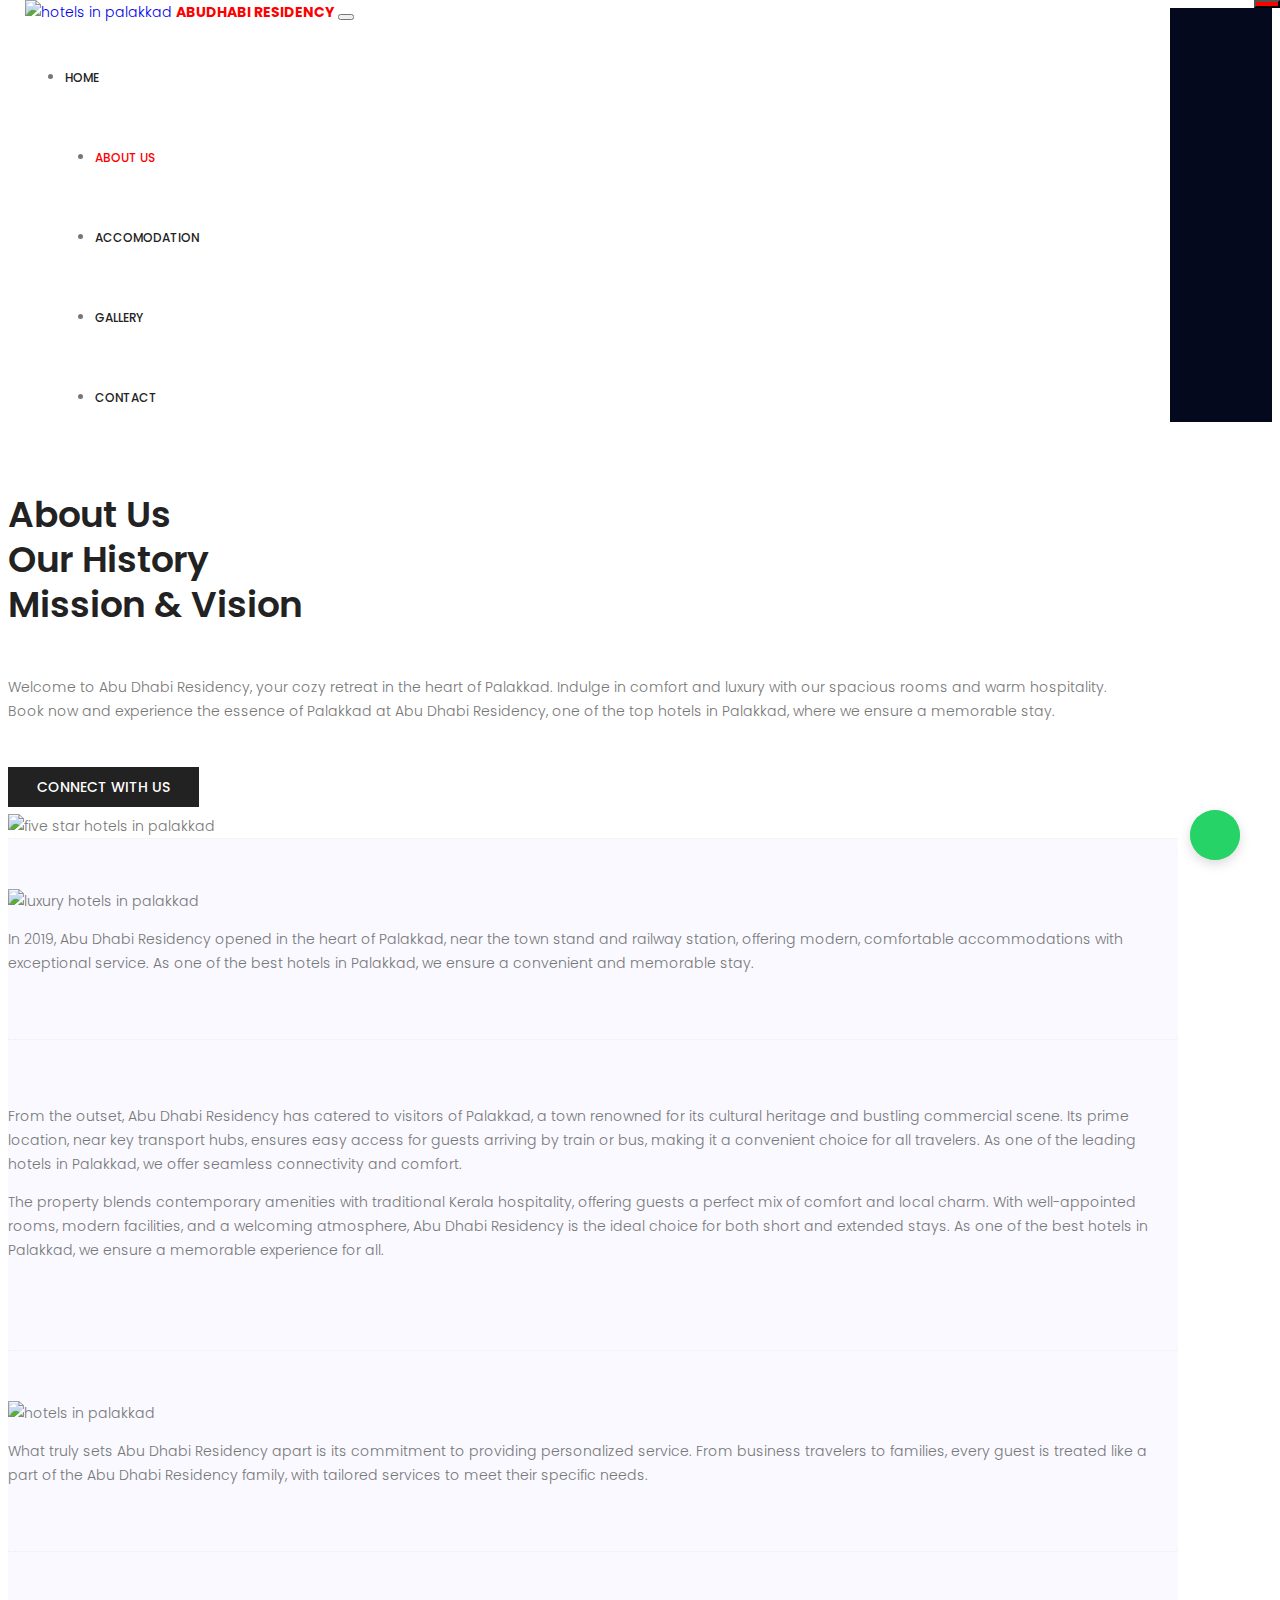
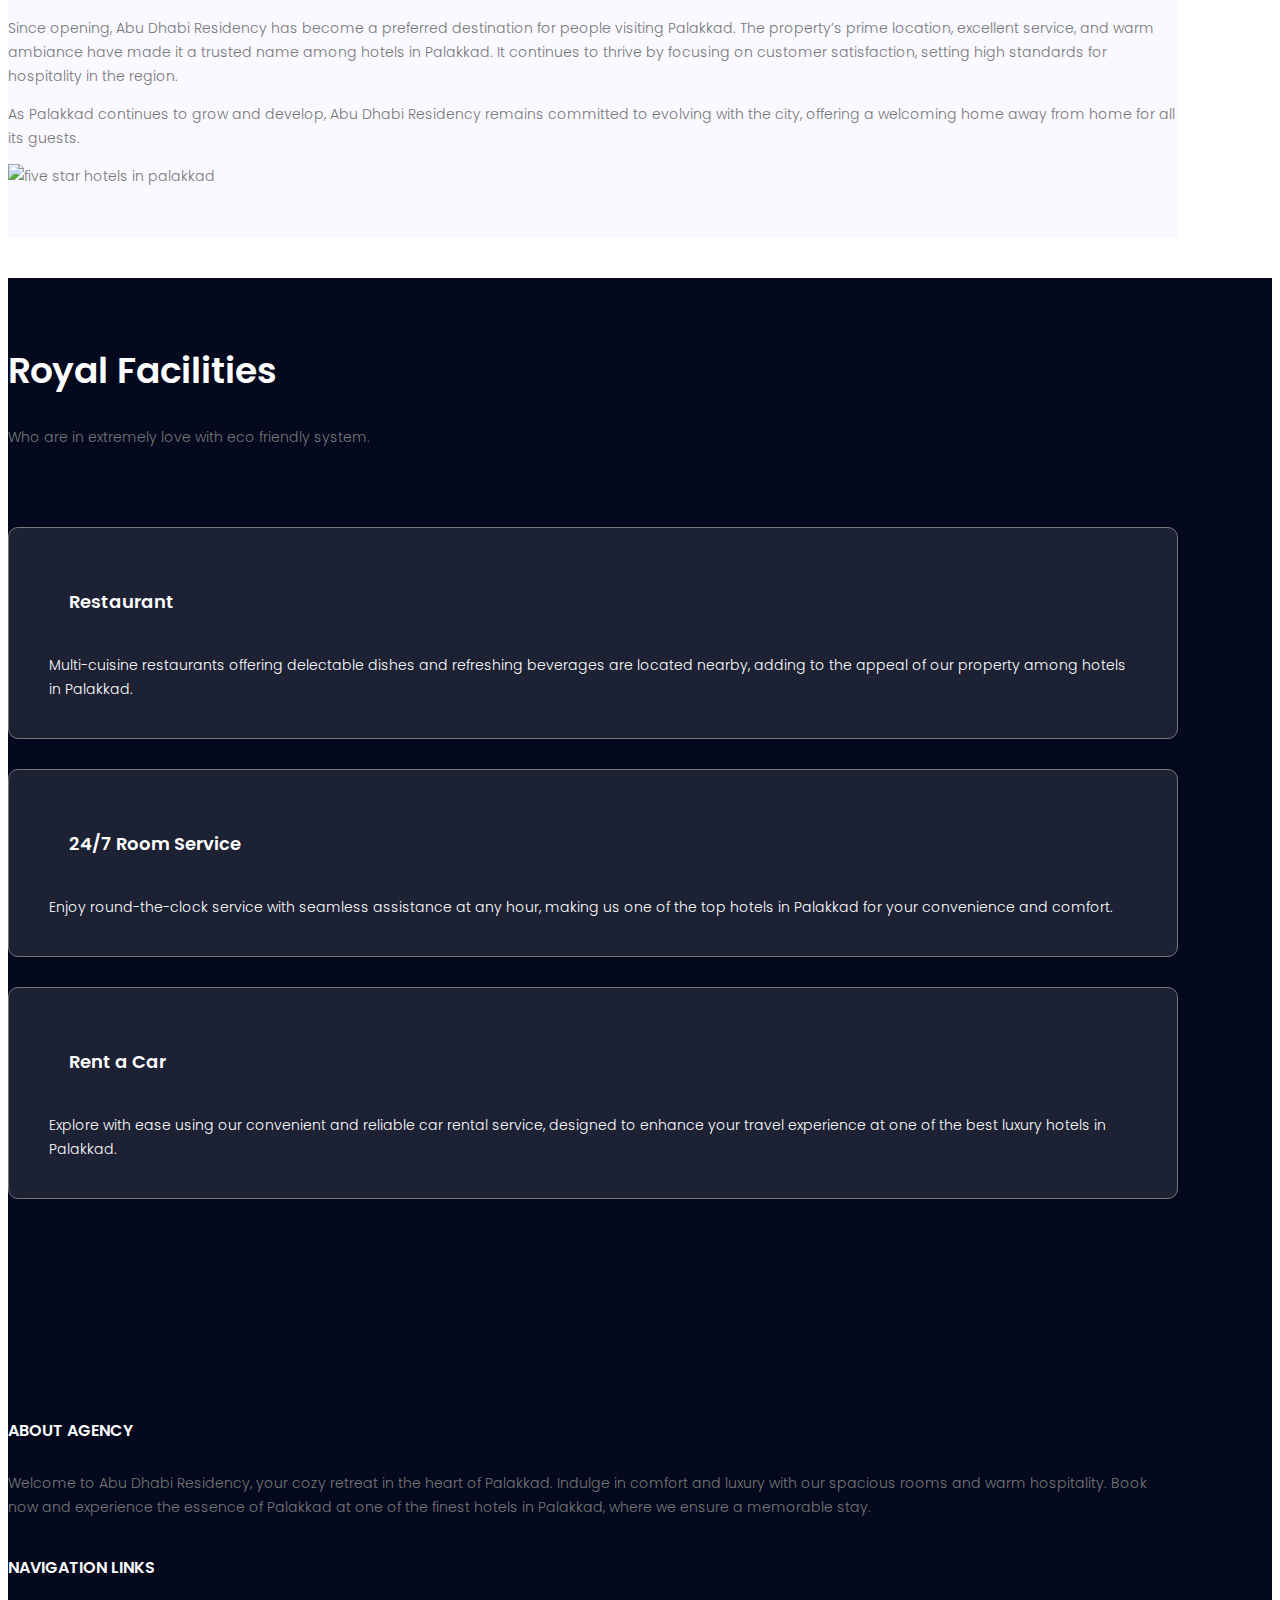
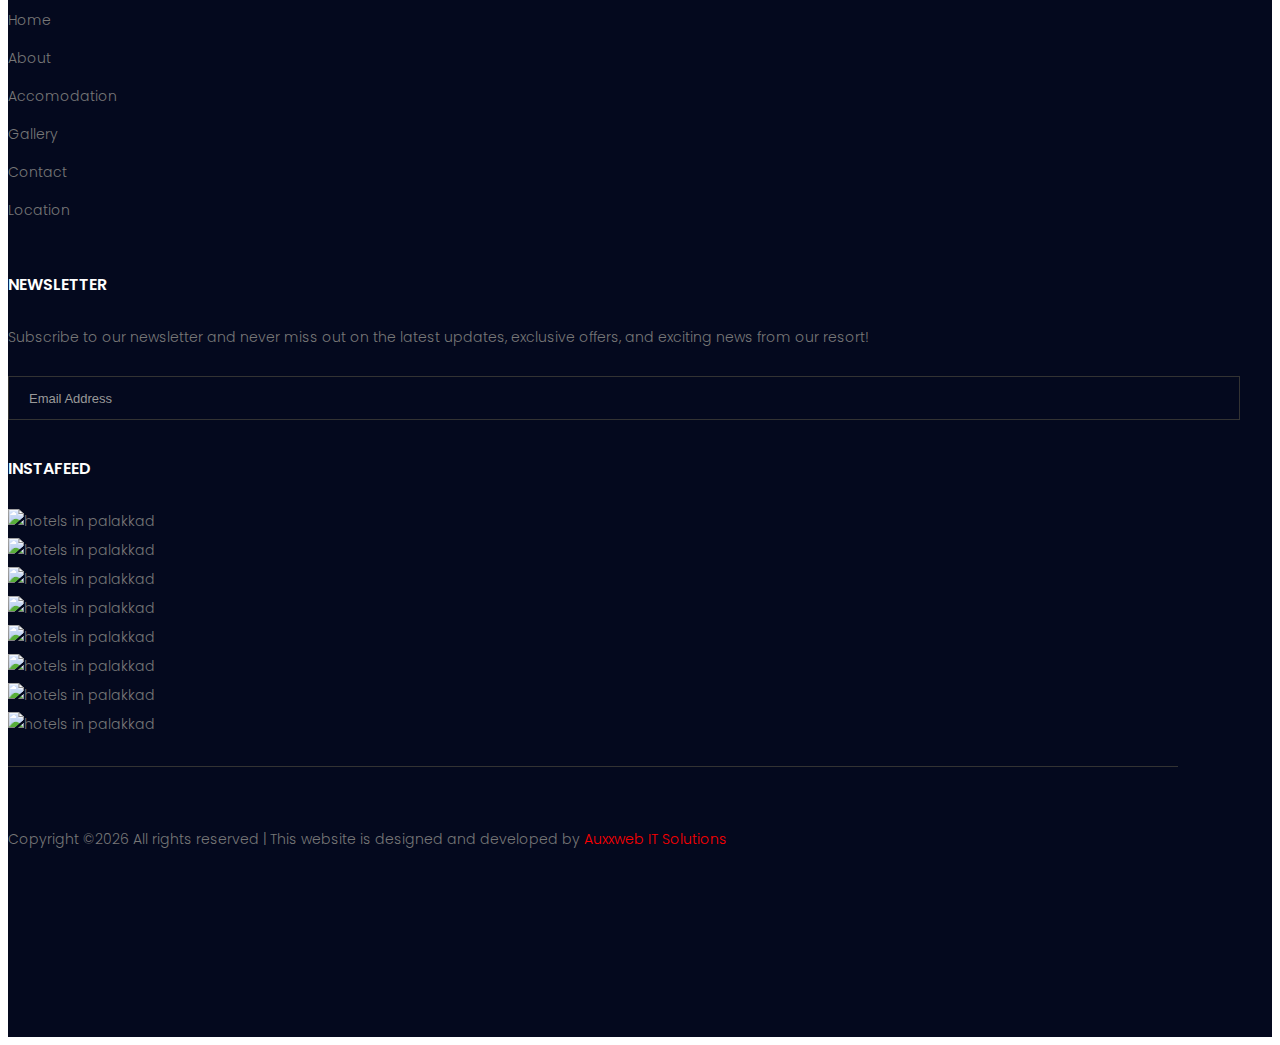
==== commit 2a58d5dc: "seo" ====
--- a/about.html
+++ b/about.html
@@ -294,18 +294,18 @@
                         <div class="single-footer-widget instafeed">
                             <h6 class="footer_title">InstaFeed</h6>
                             <ul class="list_style instafeed d-flex flex-wrap">
-                                <li><img src="image/instagram/Image-01.jpg" alt="luxury hotels in palakkad" title="good hotels in palakkad
+                                <li><img src="image/instagram/Image-01.jpg" alt="hotels in palakkad" title="hotels in palakkad
                                     "></li>
                                 <li><img src="image/instagram/Image-02.jpg" alt="hotels in palakkad" title="best hotel in palakkad
                                     "></li>
-                                <li><img src="image/instagram/Image-03.jpg" alt="five star hotels in palakkad" title="hotels near palakkad"></li>
-                                <li><img src="image/instagram/Image-04.jpg" alt="luxury hotels in palakkad" title="good hotels in palakkad
+                                <li><img src="image/instagram/Image-03.jpg" alt="hotels in palakkad" title="hotels in palakkad"></li>
+                                <li><img src="image/instagram/Image-04.jpg" alt="hotels in palakkad" title="hotels in palakkad
                                     "></li>
                                 <li><img src="image/instagram/Image-05.jpg" alt="hotels in palakkad" title="best hotel in palakkad" title="five star hotels in palakkad
                                     "></li>
-                                <li><img src="image/instagram/Image-06.jpg" alt="hotels near palakkad" title="luxury hotels in palakkad
-                                    "></li>
-                                <li><img src="image/instagram/Image-07.jpg" alt="good hotels in palakkad" title="hotels in palakkad
+                                <li><img src="image/instagram/Image-06.jpg" alt="hotels in palakkad" title="hotels in palakkad
+                                    "></li>
+                                <li><img src="image/instagram/Image-07.jpg" alt="hotels in palakkad" title="hotels in palakkad
                                     "></li>
                                 <li><img src="image/instagram/Image-08.jpg" alt="hotels in palakkad" title="best hotel in palakkad
                                     "></li>
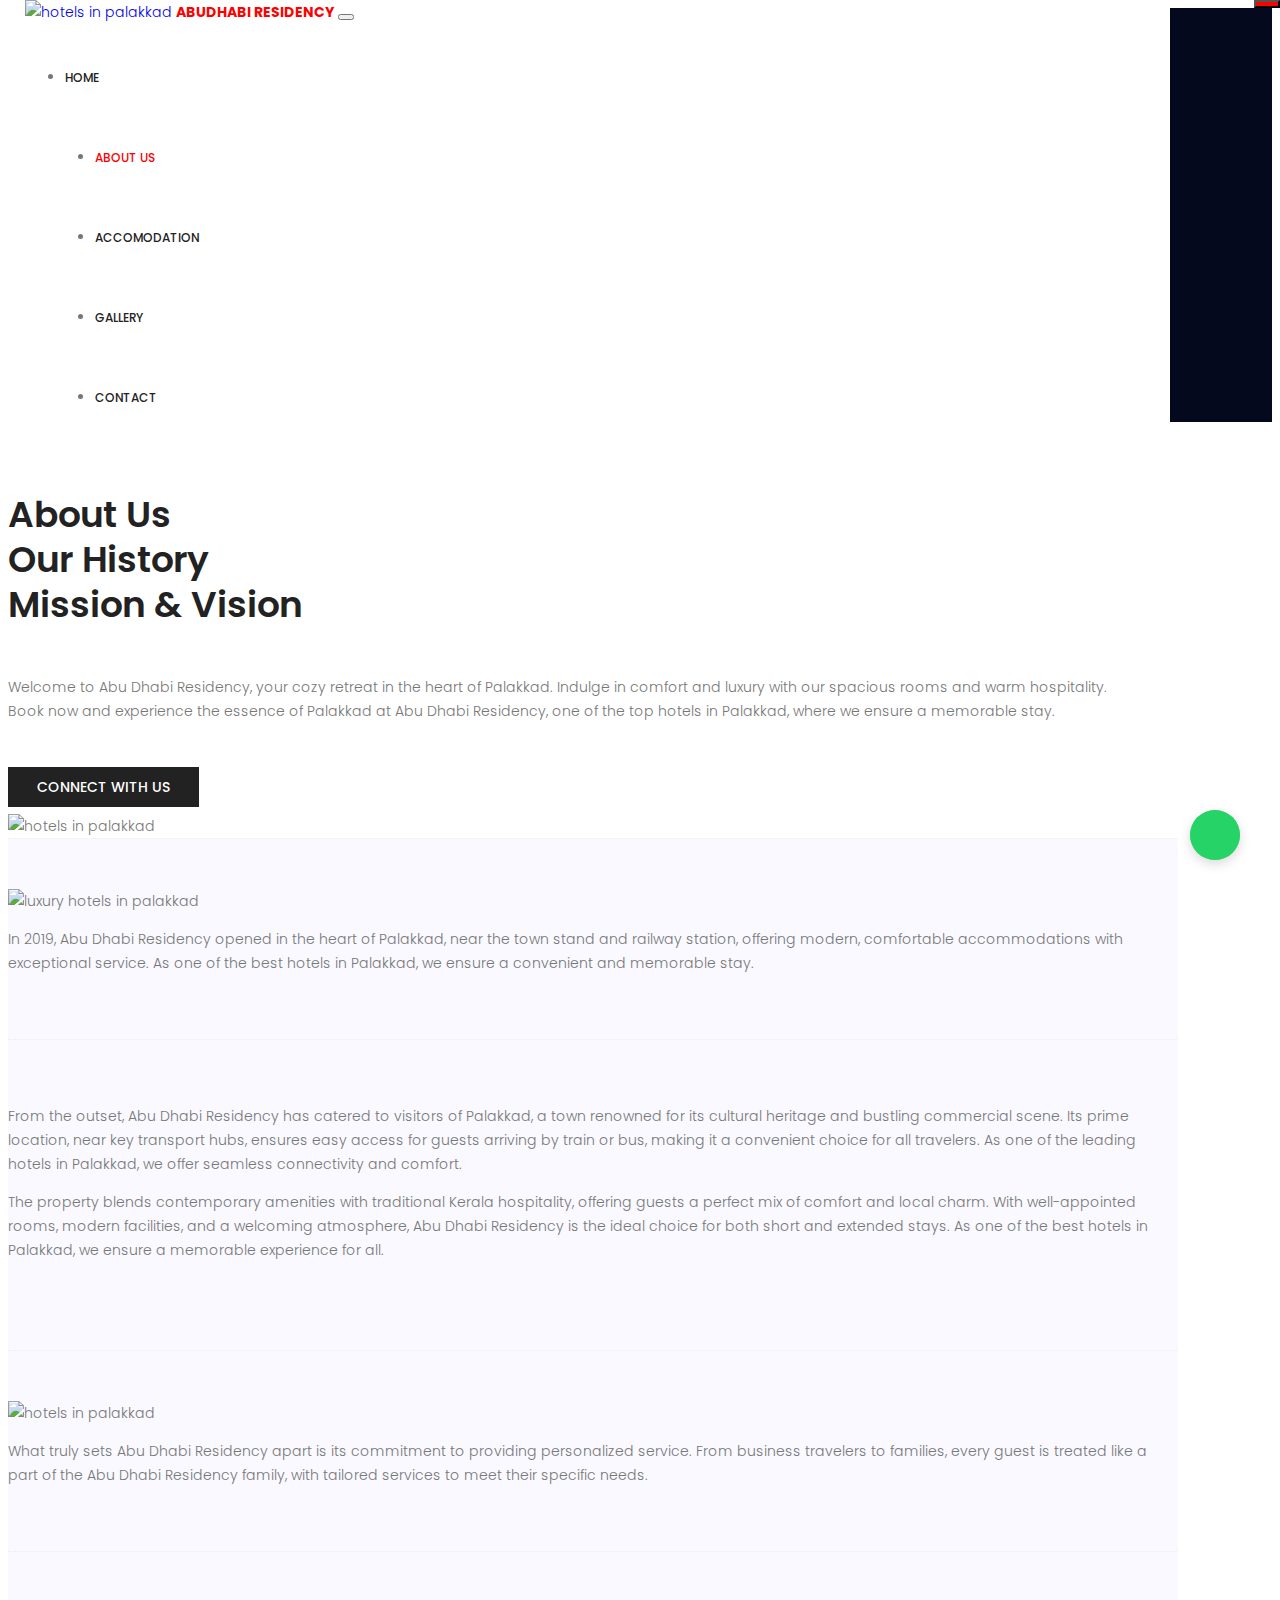
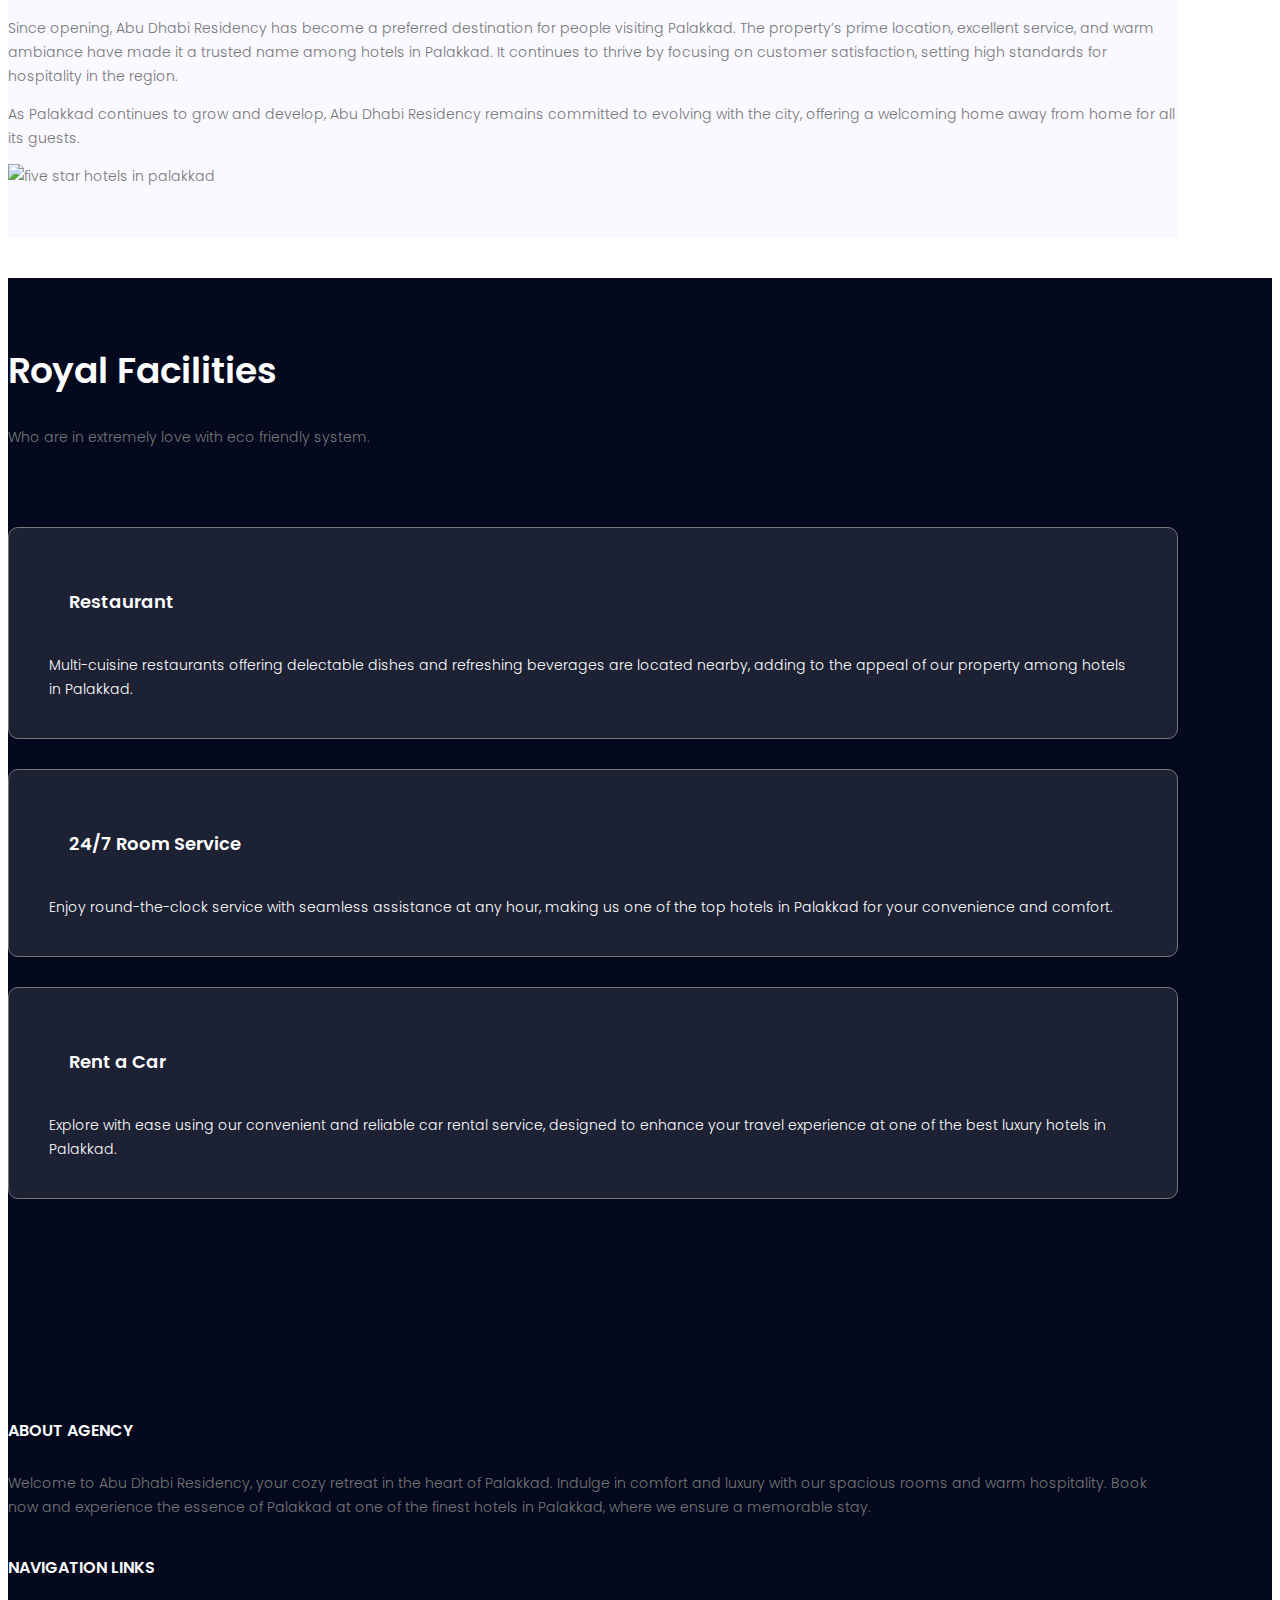
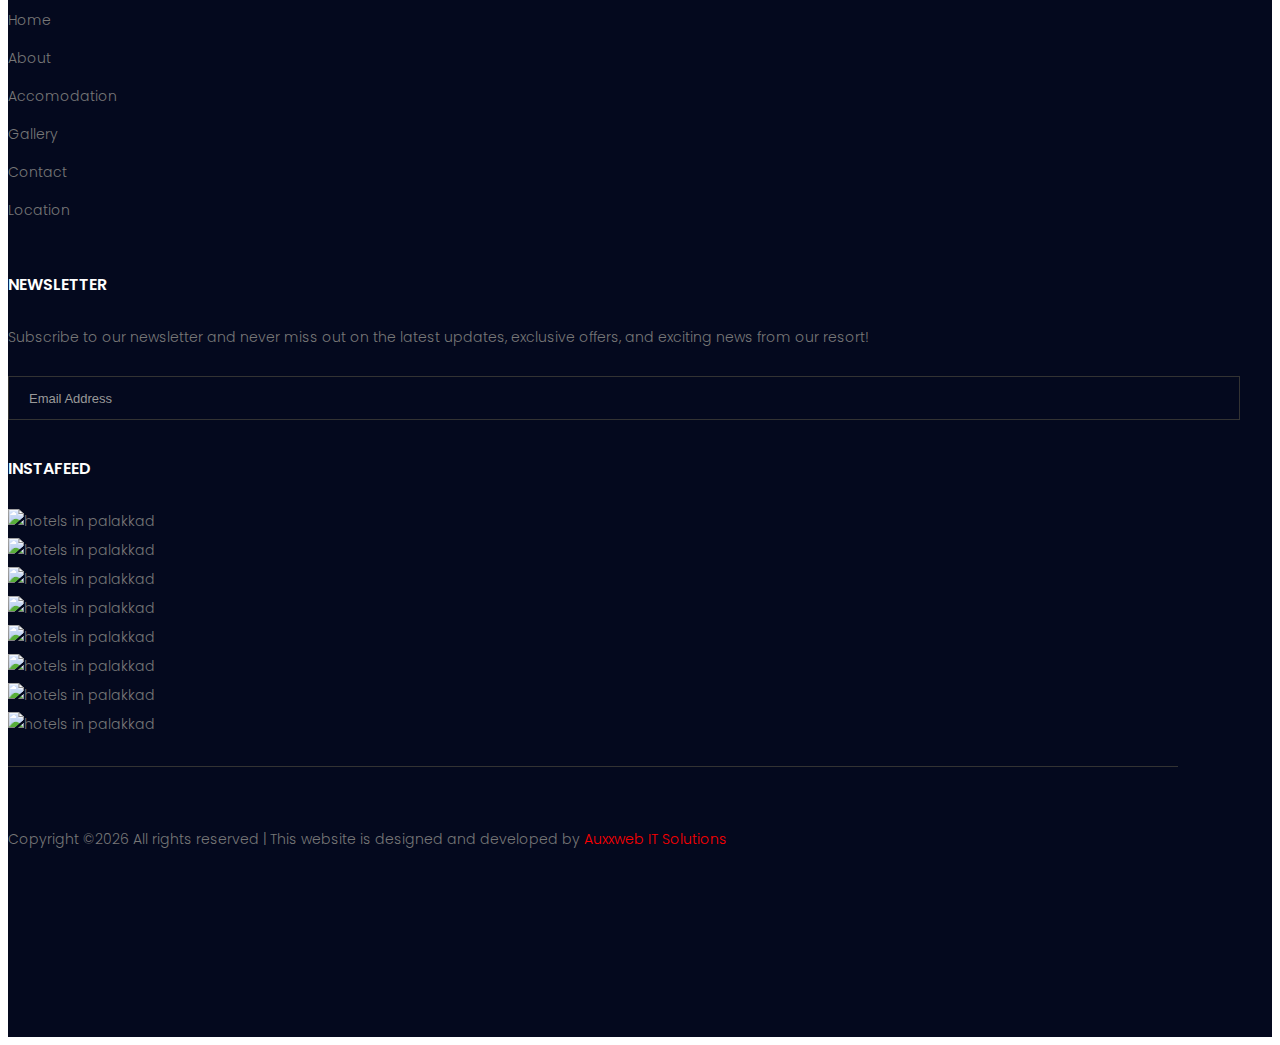
==== commit 22b4f72b: "seo" ====
--- a/about.html
+++ b/about.html
@@ -76,7 +76,7 @@
                         </div>
                     </div>
                     <div class="col-md-6">
-                        <img class="img-fluid" src="image/about_bg.jpg" alt="five star hotels in palakkad" title="hotels near palakkad">
+                        <img class="img-fluid" src="image/about_bg.jpg" alt="hotels in palakkad" title="hotels in palakkad">
                     </div>
                 </div>
                
@@ -86,7 +86,7 @@
                             <!-- <h3 class="mb-30 title_color">Left Aligned</h3> -->
                             <div class="row">
                                 <div class="col-md-3">
-                                    <img src="image/about.jpg" alt="luxury hotels in palakkad" title="good hotels in palakkad
+                                    <img src="image/about.jpg" alt="luxury hotels in palakkad" title="hotels in palakkad
                                     " class="img-fluid">
                                 </div>
                                 <div class="col-md-9 mt-sm-20 left-align-p">
@@ -126,7 +126,7 @@
                                     <p class="text-right">As Palakkad continues to grow and develop, Abu Dhabi Residency remains committed to evolving with the city, offering a welcoming home away from home for all its guests.</p>
                                 </div>
                                 <div class="col-md-3">
-                                    <img src="image/about4.jpg" alt="five star hotels in palakkad" title="hotels near palakkad" class="img-fluid">
+                                    <img src="image/about4.jpg" alt="five star hotels in palakkad" title="hotels in palakkad" class="img-fluid">
                                 </div>
                             </div>
                         </div>
